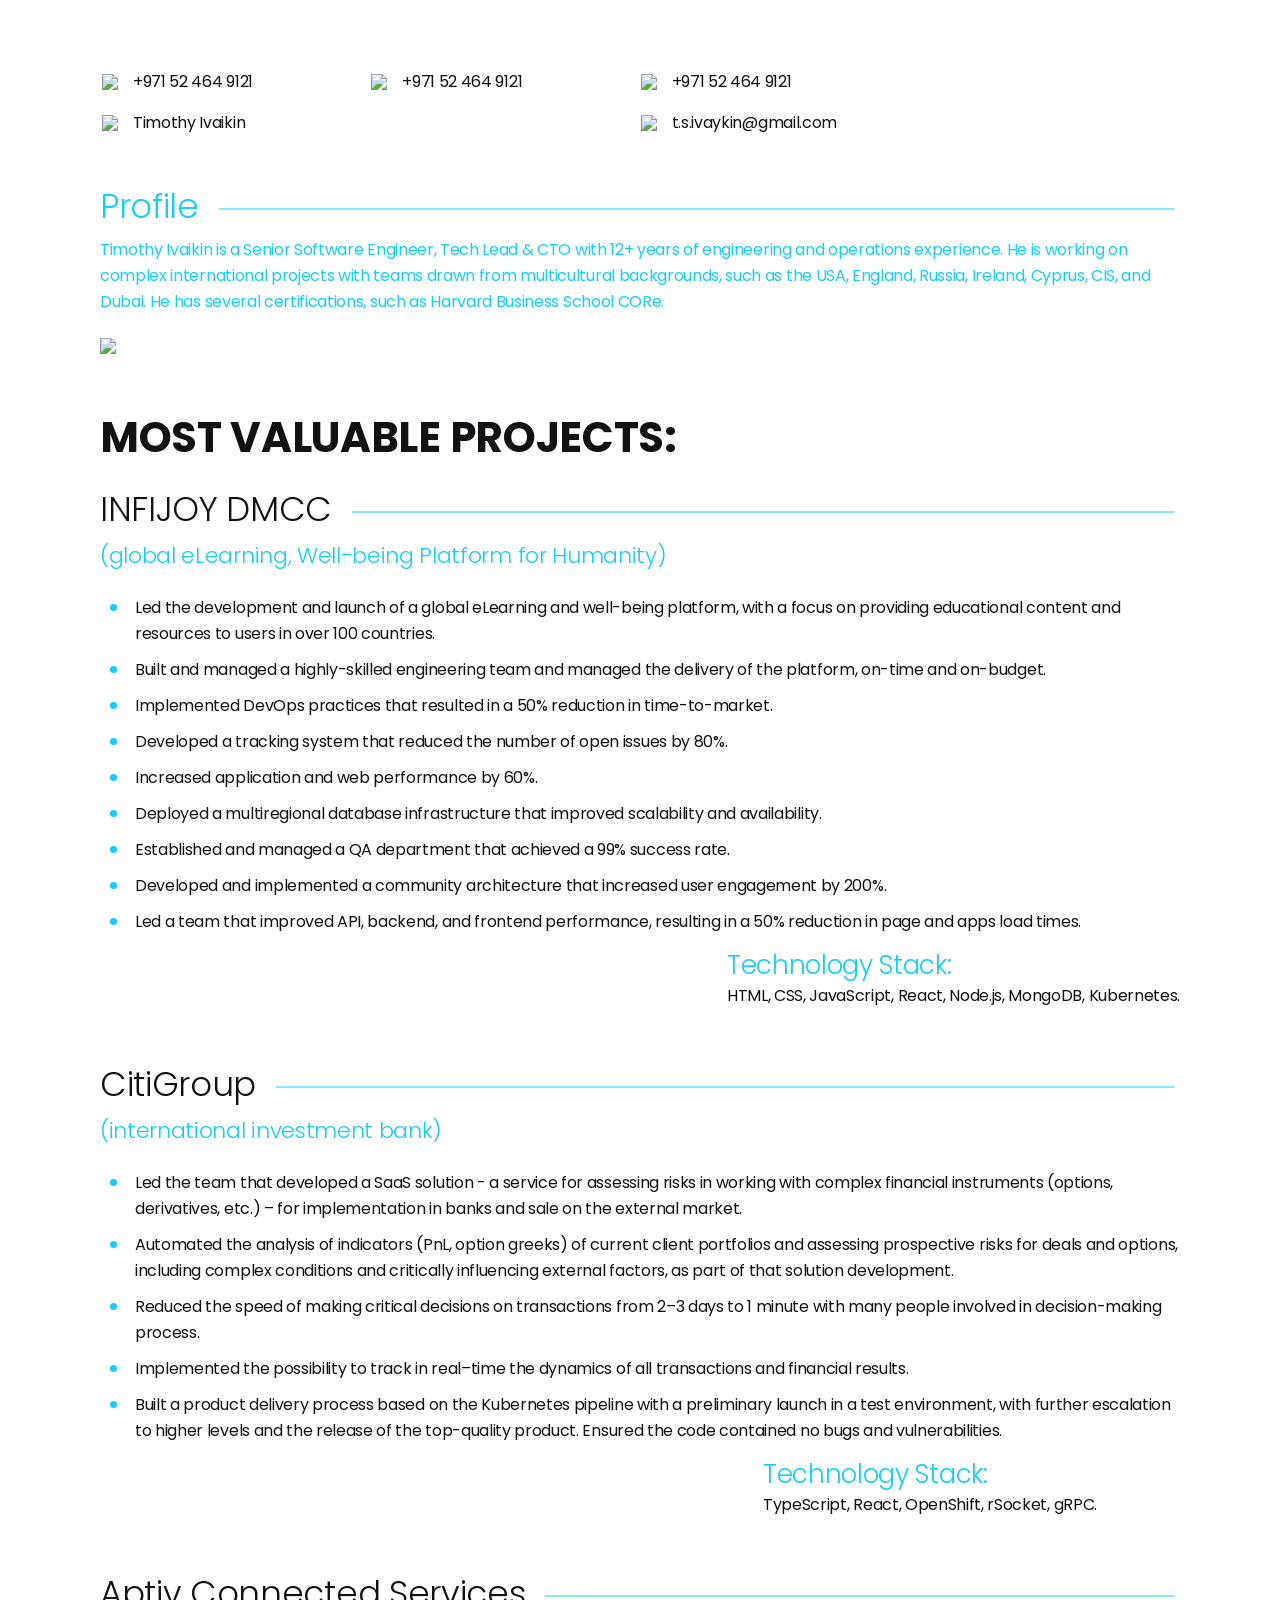
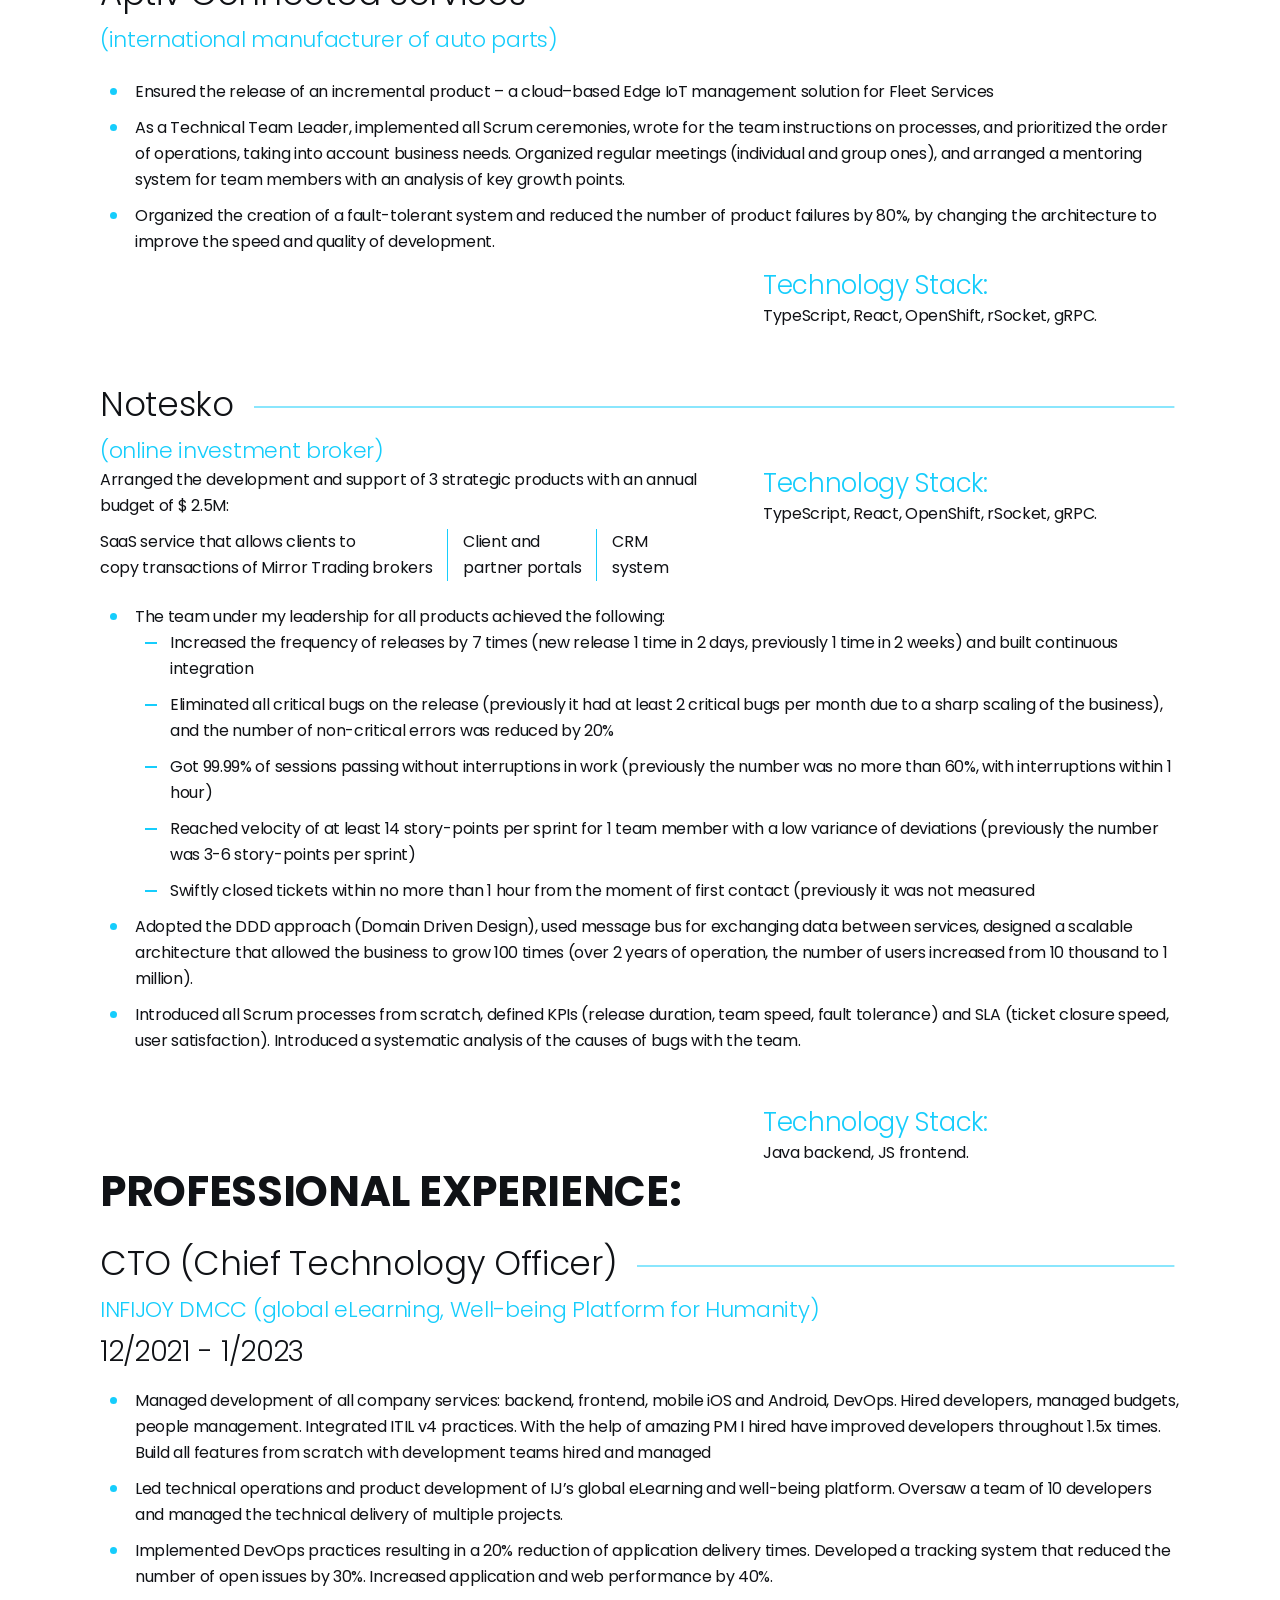
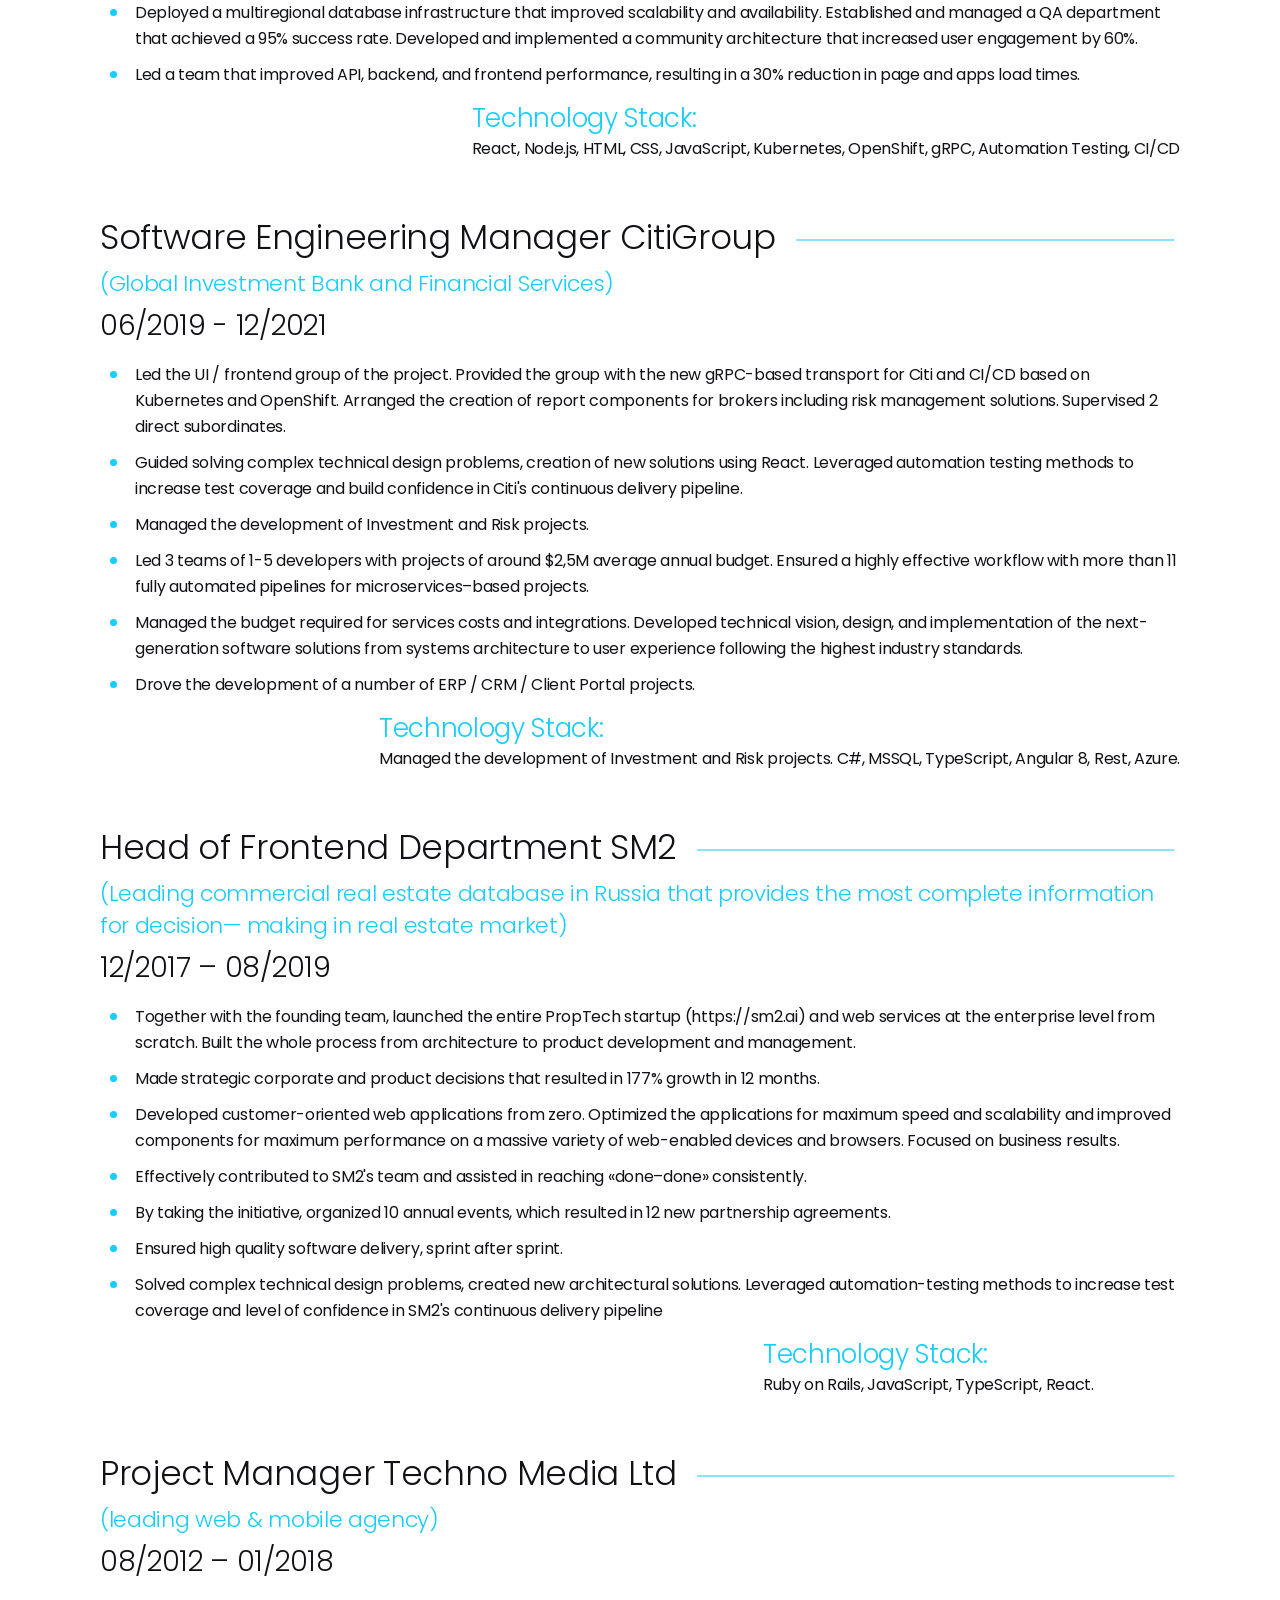
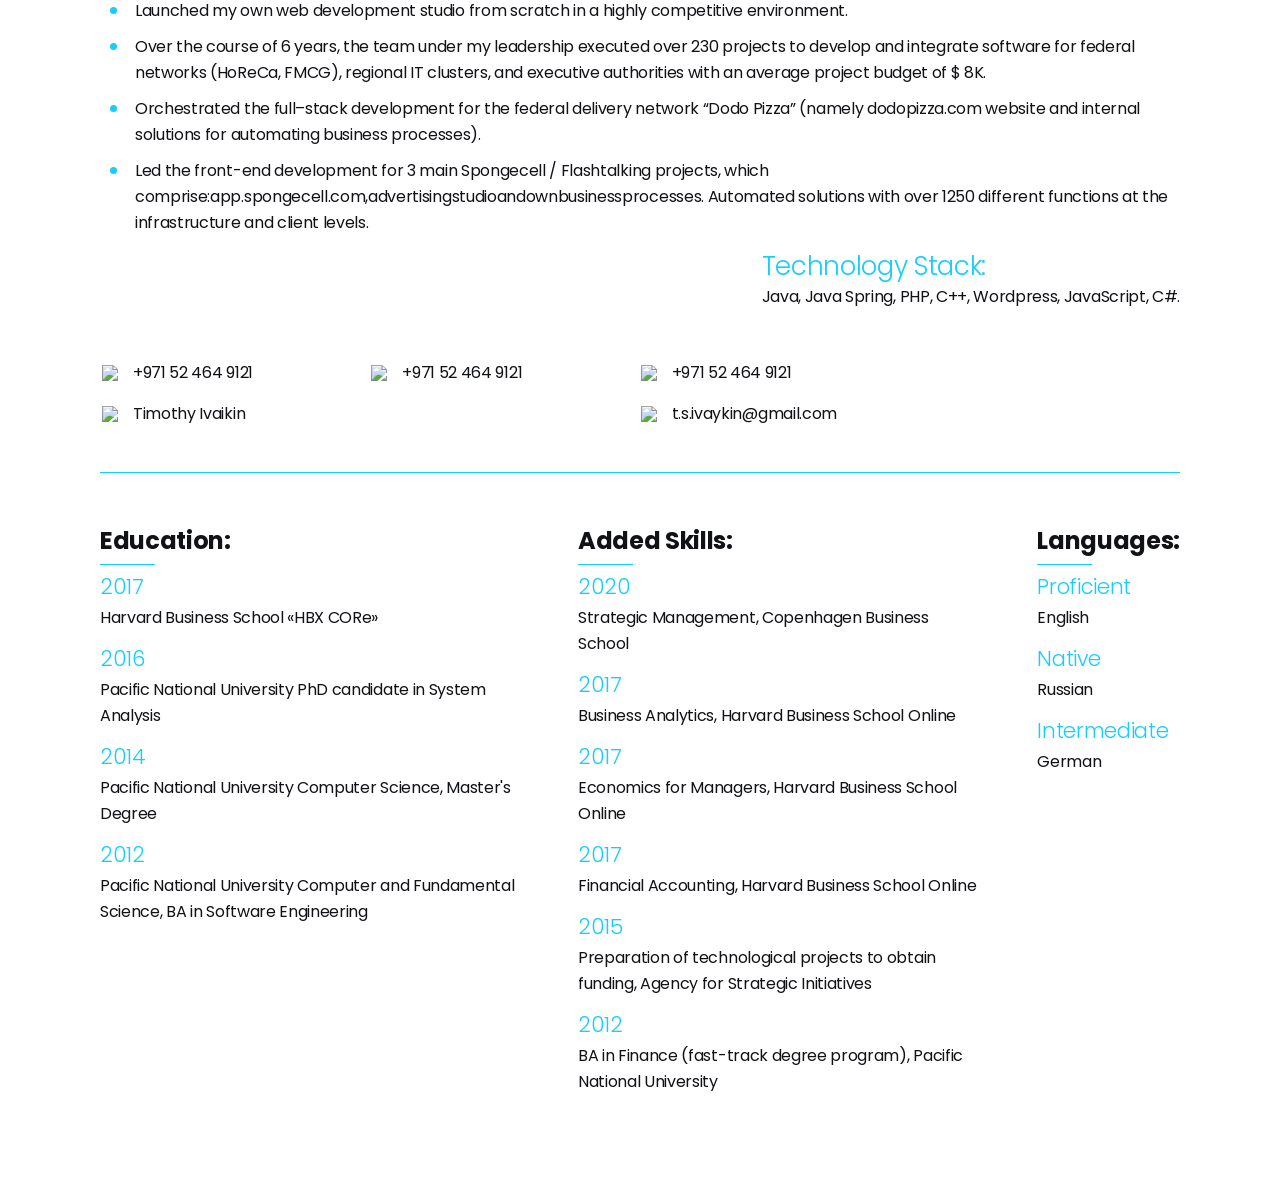
==== docs/index.html @ 72d47a3c "Updated principal" ====
<!DOCTYPE html>
<html lang="en" dir="ltr">
  <head>
    <meta http-equiv="Content-Type" content="text/html; charset=utf-8">
    <meta http-equiv="X-UA-Compatible" content="IE=edge">
    <meta name="viewport" content="width=device-width, initial-scale=1">
    <meta name="application-name" content="&nbsp;"/>


    <title>CV - Timothy S. Ivaikin</title>

    <link rel="preconnect" href="https://fonts.googleapis.com">
    <link rel="preconnect" href="https://fonts.gstatic.com" crossorigin>
    <link href="https://fonts.googleapis.com/css2?family=Poppins:wght@300;400;500;600&display=swap" rel="stylesheet">
    <link rel="stylesheet" href="asset/css/style.css?v=1.0.0">

    <script type="text/javascript">
      (function(f,b){if(!b.__SV){var e,g,i,h;window.mixpanel=b;b._i=[];b.init=function(e,f,c){function g(a,d){var b=d.split(".");2==b.length&&(a=a[b[0]],d=b[1]);a[d]=function(){a.push([d].concat(Array.prototype.slice.call(arguments,0)))}}var a=b;"undefined"!==typeof c?a=b[c]=[]:c="mixpanel";a.people=a.people||[];a.toString=function(a){var d="mixpanel";"mixpanel"!==c&&(d+="."+c);a||(d+=" (stub)");return d};a.people.toString=function(){return a.toString(1)+".people (stub)"};i="disable time_event track track_pageview track_links track_forms track_with_groups add_group set_group remove_group register register_once alias unregister identify name_tag set_config reset opt_in_tracking opt_out_tracking has_opted_in_tracking has_opted_out_tracking clear_opt_in_out_tracking start_batch_senders people.set people.set_once people.unset people.increment people.append people.union people.track_charge people.clear_charges people.delete_user people.remove".split(" ");
      for(h=0;h<i.length;h++)g(a,i[h]);var j="set set_once union unset remove delete".split(" ");a.get_group=function(){function b(c){d[c]=function(){call2_args=arguments;call2=[c].concat(Array.prototype.slice.call(call2_args,0));a.push([e,call2])}}for(var d={},e=["get_group"].concat(Array.prototype.slice.call(arguments,0)),c=0;c<j.length;c++)b(j[c]);return d};b._i.push([e,f,c])};b.__SV=1.2;e=f.createElement("script");e.type="text/javascript";e.async=!0;e.src="undefined"!==typeof MIXPANEL_CUSTOM_LIB_URL?
      MIXPANEL_CUSTOM_LIB_URL:"file:"===f.location.protocol&&"//cdn.mxpnl.com/libs/mixpanel-2-latest.min.js".match(/^\/\//)?"https://cdn.mxpnl.com/libs/mixpanel-2-latest.min.js":"//cdn.mxpnl.com/libs/mixpanel-2-latest.min.js";g=f.getElementsByTagName("script")[0];g.parentNode.insertBefore(e,g)}})(document,window.mixpanel||[]);

      // Enabling the debug mode flag is useful during implementation,
      // but it's recommended you remove it for production
      mixpanel.init('08a76d86938b44324611470bdd5ede4f', {debug: true});
      mixpanel.track('Sign up');
    </script>
    <!-- Start VWO Async SmartCode -->
    <script type='text/javascript'>
    window._vwo_code = window._vwo_code || (function(){
    var account_id=633912,
    settings_tolerance=2000,
    library_tolerance=2500,
    use_existing_jquery=false,
    is_spa=1,
    hide_element='body',

    /* DO NOT EDIT BELOW THIS LINE */
    f=false,d=document,code={use_existing_jquery:function(){return use_existing_jquery;},library_tolerance:function(){return library_tolerance;},finish:function(){if(!f){f=true;var a=d.getElementById('_vis_opt_path_hides');if(a)a.parentNode.removeChild(a);}},finished:function(){return f;},load:function(a){var b=d.createElement('script');b.src=a;b.type='text/javascript';b.innerText;b.onerror=function(){_vwo_code.finish();};d.getElementsByTagName('head')[0].appendChild(b);},init:function(){
    window.settings_timer=setTimeout(function () {_vwo_code.finish() },settings_tolerance);var a=d.createElement('style'),b=hide_element?hide_element+'{opacity:0 !important;filter:alpha(opacity=0) !important;background:none !important;}':'',h=d.getElementsByTagName('head')[0];a.setAttribute('id','_vis_opt_path_hides');a.setAttribute('type','text/css');if(a.styleSheet)a.styleSheet.cssText=b;else a.appendChild(d.createTextNode(b));h.appendChild(a);this.load('https://dev.visualwebsiteoptimizer.com/j.php?a='+account_id+'&u='+encodeURIComponent(d.URL)+'&f='+(+is_spa)+'&r='+Math.random());return settings_timer; }};window._vwo_settings_timer = code.init(); return code; }());
    </script>
    <!-- End VWO Async SmartCode -->

    <!-- Start of tmediasupport Zendesk Widget script --><script id="ze-snippet" src="https://static.zdassets.com/ekr/snippet.js?key=d7a433f7-e3e8-46a1-afc7-4e4b793fe79a"> </script><!-- End of tmediasupport Zendesk Widget script -->
  </head>
  <body>

    <main id="mainmobile">
      <header class="mainhead">
        <div class="bio flex">
          <div class="profilepict">
            <figure>
              <img src="asset/img/ava-cv.jpg" class="cover ava-m">
              <img src="asset/img/ava-cv-desktop.jpg" class="cover ava-d">
            </figure>
            <img src="asset/img/mobile-logo.png" class="mobilelogo">
          </div>
          <figcaption>
            <img src="asset/img/logo.png" class="logo">

            <h1>
              Timothy S. Ivaikin
            </h1>
            <p>
              CTO / Head of Business
              Delivery Unit
            </p>
            <span class="flex">
              <img src="asset/img/pin.svg">
              Dubai, UAE
            </span>

            <div class="about">
              <p>
                Timothy Ivaikin is a Senior Software Engineer, Tech Lead & CTO with 12+ years of software engineering and operations experience. He is working on complex international projects with teams drawn from multicultural backgrounds, such as the USA, England, Russia, Ireland, Cyprus, CIS, and Dubai. He has several certifications, such as Harvard Business School CORe.
              </p>
            </div>

            <div class="readmore">

            </div>
          </figcaption>
        </div>

        <div class="about">
          <p>
            Timothy Ivaikin is a Senior Software Engineer, Tech Lead & CTO with 12+ years of engineering and operations experience. He is working on complex international projects with teams drawn from multicultural backgrounds, such as the USA, England, Russia, Ireland, Cyprus, CIS, and Dubai. He has several certifications, such as Harvard Business School CORe.
          </p>
        </div>
      </header>


      <!-- CONTACT INFO -->
      <h2 id="contact-info" class="title">
        Contact Info :
      </h2>
      <div class="socmed">

        <div class="esoc flex">
          <a href="tel:+971524649121" target="_blank">
            <figure class="flex c-flex">
              <img src="asset/img/sm1.svg">
            </figure>
          </a>
          <figcaption>
            <h3>Mobile Number</h3>
            <a href="tel:+971524649121" target="_blank">
              +971 52 464 9121
            </a>
          </figcaption>
        </div>

        <div class="esoc flex">
          <a href="https://wa.me/971524649121" target="_blank">
            <figure class="flex c-flex">
              <img src="asset/img/sm2.svg">
            </figure>
          </a>
          <figcaption>
            <h3>Whatsapp</h3>
            <a href="https://wa.me/971524649121" target="_blank">
              +971 52 464 9121
            </a>
          </figcaption>
        </div>

        <div class="esoc flex">
          <a href="https://msng.link/o/?+971524649121=tg" target="_blank">
            <figure class="flex c-flex">
              <img src="asset/img/sm3.svg">
            </figure>
          </a>
          <figcaption>
            <h3>Telegram</h3>
            <a href="https://msng.link/o/?+971524649121=tg" target="_blank">
              +971 52 464 9121
            </a>
          </figcaption>
        </div>

        <div class="esoc flex">
          <a href="mailto:ivaykin@live.com" target="_blank">
            <figure class="flex c-flex">
              <img src="asset/img/sm4.svg">
            </figure>
          </a>
          <figcaption>
            <h3>Skype</h3>
            <a href="mailto:ivaykin@live.com" target="_blank">
              ivaykin@live.com
            </a>
          </figcaption>
        </div>

        <div class="esoc flex">
          <a href="https://www.linkedin.com/in/timothyivaikin/" target="_blank">
            <figure class="flex c-flex">
              <img src="asset/img/sm5.svg">
            </figure>
          </a>
          <figcaption>
            <h3>Linkdin</h3>
            <a href="https://www.linkedin.com/in/timothyivaikin/" target="_blank">
              Timothy Ivaikin
            </a>
          </figcaption>
        </div>

        <div class="esoc flex">
          <a href="mailto:t.s.ivaykin@gmail.com" target="_blank">
            <figure class="flex c-flex">
              <img src="asset/img/sm6.svg">
            </figure>
          </a>
          <figcaption>
            <h3>E-mail</h3>
            <a href="mailto:t.s.ivaykin@gmail.com" target="_blank">
              t.s.ivaykin@gmail.com
            </a>
          </figcaption>
        </div>

      </div>

      <!-- CORE SKILLS : -->
      <h2 id="core-skills" class="title">
        CORE SKILLS :
      </h2>
      <div class="contentlist">
        <div class="cl_">
          <h3>Result Oriented</h3>
          <div class="contentcl">
            <ul>
              <li>
                Encouraged by international ambitious projects.
              </li>
              <li>
                Never afraid of accepting challenges as they occur.
              </li>
            </ul>
          </div>
        </div>

        <div class="cl_">
          <h3>Agile & Scrum</h3>
          <div class="contentcl">
            <ul>
              <li>
                Highly experienced in appropriate application of Scrum and Agile methodologies in the management of product's life cycle.
              </li>
            </ul>
          </div>
        </div>

        <div class="cl_">
          <h3>Critical Thinking</h3>
          <div class="contentcl">
            <ul>
              <li>
                Capable of managing complex products and maintaining high quality.
              </li>
              <li>
                Determined to analyze complex data
                and appropriately create meaning.
              </li>
            </ul>
          </div>
        </div>

        <div class="cl_">
          <h3>Management Style</h3>
          <div class="contentcl">
            <ul>
              <li>
                Keen on building employees' autonomy.
                Seeking to create cross-functional teams based
                on reasonable initiative and responsibility.
              </li>
              <li>
                Dedicated at maintaining the effective pace
                of development of project.
              </li>
              <li>
                Prone to recommend methodology
                and management approaches that are based
                on scope, costs, risks, and deadlines.
              </li>
            </ul>
          </div>
        </div>

        <div class="cl_">
          <h3>Teamwork</h3>
          <div class="contentcl">
            <ul>
              <li>
                Passionate about creating and maintaining
                project's knowledge base
                Inspired to help new team members to adapt smoothly in a new environment.
              </li>
              <li>
                Extremely skilled in determining strategy
                and setting goals.
              </li>
              <li>
                Genuine in engaging with team members
                and inspiring them.
              </li>
              <li>
                Cooperative in supporting
                and leading like-minded people.
              </li>
            </ul>
          </div>
        </div>

        <div class="cl_">
          <h3>Perseverance</h3>
          <div class="contentcl">
            <ul>
              <li>
                Devoted to working on projects that
                are in critical conditions to the desired outcome.
              </li>
            </ul>
          </div>
        </div>

        <div class="cl_">
          <h3>Leadership and Motivation</h3>
          <div class="contentcl">
            <ul>
              <li>
                Committed to pushing projects to completion
                overcoming obstacles of any difficulty.
              </li>
              <li>
                Always ready to take responsibility regardless
                of external circumstances.
              </li>
            </ul>
          </div>
        </div>

        <div class="cl_">
          <h3>Technology Stack</h3>
          <div class="contentcl">
            <ul>
              <li>
                Proficient in React, Angular, Azure, C#, C++,
                SQL, TypeScript, OpenShift, rSocket, gRPC, Java,
                Java Spring, Python, Ruby on Rails, MSSQL.
              </li>
            </ul>
          </div>
        </div>

      </div>

      <!-- Education : -->
      <h2 id="education" class="title">
        Education :
      </h2>
      <div class="timelinecontent">
        <ul>
          <li>
            <b>2017</b>
            Harvard Business School «HBX CORe»
          </li>
          <li>
            <b>2016</b>
            Pacific National University PhD candidate in System Analysis
          </li>
          <li>
            <b>2014</b>
            Pacific National University Computer Science, Master's Degree
          </li>
          <li>
            <b>2012</b>
            Pacific National University Computer
            and Fundamental Science, BA in Software Engineering
          </li>
        </ul>
      </div>

      <!-- PROFESSIONAL EXPERIENCE : -->
      <h2 id="professional-experience" class="title">
        PROFESSIONAL EXPERIENCE :
      </h2>
      <div class="contentlist marbot30">
          <div class="cl_">
              <div class="titlecontent">
                  <h3>
                    INFIJOY DMCC (global eLearning, Well-being Platform for Humanity)
                  </h3>
              </div>
              <div class="contentcl">
                  <ul>
                      <li>
                          Led the development of a multi-platform eLearning platform with a custom content delivery system, analytics, and CRM.
                      </li>
                      <li>
                          Developed a robust, secure, and scalable architecture with high performance and scalability.
                      </li>
                      <li>
                          Implemented a custom content delivery system for both online and offline learning, as well as a custom analytics engine to track user engagement.
                      </li>
                      <li>
                          Built a DevOps pipeline for continuous integration and delivery.
                      </li>
                      <li>
                          Implemented DevOps practices resulting in a 20% reduction of application delivery times.
                      </li>
                      <li>
                          Developed a tracking system that reduced the number of open issues by 30%.
                      </li>
                      <li>
                          Increased application and web performance by 40%.
                      </li>
                      <li>
                          Deployed a multiregional database infrastructure that improved scalability and availability.
                      </li>
                      <li>
                          Established and managed a QA department that achieved a 95% success rate.
                      </li>
                      <li>
                          Developed and implemented a community architecture that increased user engagement by 60%.
                      </li>
                      <li>
                          Led a team that improved API, backend, and frontend performance, resulting in a 30% reduction in page and apps load times.
                      </li>
                  </ul>

                  <h4>Technology Stack:</h4>
                  <p>
                      Node.js, React, Redux, MongoDB, PostgreSQL, AWS, Azure, Kubernetes.
                  </p>
              </div>
          </div>

        <div class="cl_">
          <div class="titlecontent">
            <h3>
              Software Engineering Manager CitiGroup :
            </h3>
            <p>
              (Global Investment Bank and Financial Services)
            </p>
            <span>
              10/2020
            </span>
          </div>
          <div class="contentcl">
            <ul>
              <li>
                Led the UI / frontend group of the project. Provided the group with the new gRPC-based transport for Citi and CI/CD based on Kubernetes and OpenShift.
                Arranged the creation of report components for brokers including risk management solutions. Supervised 2 direct subordinates.
              </li>
              <li>
                Guided solving complex technical design problems, creation of new solutions using React. Leveraged automation testing methods to increase test coverage and
                build confidence in Citi's continuous delivery pipeline.
              </li>
              <li>
                Managed the development of Investment and Risk projects.
              </li>
            </ul>

            <h4>Technology Stack:</h4>
            <p>
              TypeScript, React, OpenShift, rSocket, gRPC.
            </p>
          </div>
        </div>

        <div class="cl_">
          <div class="titlecontent">
            <h3>
              Head of Development Notesko :
            </h3>
            <p>
              ex-IronFX, The Leading Broker in Online Trading)
            </p>
            <span>
              06/2019 – 10/2020
            </span>
          </div>
          <div class="contentcl">
            <ul>
              <li>
                Led 3 teams of 1-5 developers with projects of around $2,5M average annual budget. Ensured a highly effective workflow with more than 11 fully automated
                pipelines for microservices–based projects.
              </li>
              <li>
                Managed the budget required for services costs and integrations. Developed technical vision, design, and implementation of the next-generation software
                solutions from systems architecture to user experience following the highest industry standards.
              </li>
              <li>
                Drove the development of a number of ERP / CRM / Client Portal projects.
              </li>
            </ul>

            <h4>Technology Stack:</h4>
            <p>
              C#, MSSQL, TypeScript, Angular 8, Rest, Azure.
            </p>
          </div>
        </div>

        <div class="cl_">
          <div class="titlecontent">
            <h3>
              Head of Frontend Department SM2 :
            </h3>
            <p>
              (Leading commercial real estate database in Russia that provides the most complete information for decision—
              making in real estate market)
            </p>
            <span>
              12/2017 – 08/2019 
            </span>
          </div>
          <div class="contentcl">
            <ul>
              <li>
                Together with the founding team, launched the entire PropTech startup (https://sm2.ai) and web services at the enterprise level from scratch. Built the whole
                process from architecture to product development and management.
              </li>
              <li>
                Made strategic corporate and product decisions that resulted in 177% growth in 12 months.
              </li>
              <li>
                Developed customer-oriented web applications from zero. Optimized the applications for maximum speed and scalability and improved components for
                maximum performance on a massive variety of web-enabled devices and browsers. Focused on business results.
              </li>
              <li>
                Effectively contributed to SM2's team and assisted in reaching «done–done» consistently.
              </li>
              <li>
                By taking the initiative, organized 10 annual events, which resulted in 12 new partnership agreements
              </li>
              <li>
                Ensured high quality software delivery, sprint after sprint.
              </li>
              <li>
                Solved complex technical design problems, created new architectural solutions. Leveraged automation-testing methods to increase test coverage and level of
                confidence in SM2's continuous delivery pipeline.
              </li>
            </ul>

            <h4>Technology Stack:</h4>
            <p>
              C#, MSSQL, TypeScript, Angular 8, Rest, Azure.
            </p>
          </div>
        </div>

        <div class="cl_">
          <div class="titlecontent">
            <h3>
              Project Manager Techno Media Ltd :
            </h3>
            <p>
              (leading web & mobile agency)
            </p>
            <span>
              08/2012 – 01/2018
            </span>
          </div>
          <div class="contentcl">
            <ul>
              <li>
                Launched my own web development studio from scratch in a highly competitive environment.
              </li>
              <li>
                Over the course of 6 years, the team under my leadership executed over 230 projects to develop and integrate software for federal networks (HoReCa,
                FMCG), regional IT clusters, and executive authorities with an average project budget of $ 8K.
              </li>
              <li>
                Orchestrated the full–stack development for the federal delivery network “Dodo Pizza” (namely dodopizza.com website and internal solutions for
                automating business processes).
              </li>
              <li>
                Led the front-end development for 3 main Spongecell / Flashtalking projects, which comprise:app.spongecell.com, advertising studio and own business processes.
                Automated solutions with over 1250 different functions at the infrastructure and client levels.
              </li>
            </ul>

            <h4>Technology Stack:</h4>
            <p>
              C#, MSSQL, TypeScript, Angular 8, Rest, Azure.
            </p>
          </div>
        </div>

      </div>

      <!-- PROFESSIONAL EXPERIENCE : -->
      <h2 id="most-valuable-projects" class="title">
        MOST VALUABLE PROJECTS:
      </h2>
      <div class="contentlist marbot30">
        <div class="cl_">
          <div class="titlecontent">
            <h3>
              INFIJOY DMCC (global eLearning, Well-being Platform for Humanity)
            </h3>
          </div>
          <div class="contentcl">
            <ul>
              <li>
                Led the development of a multi-platform eLearning platform with a custom content delivery system, analytics, and CRM.
              </li>
              <li>
                Developed a robust, secure, and scalable architecture with high performance and scalability.
              </li>
              <li>
                Implemented a custom content delivery system for both online and offline learning, as well as a custom analytics engine to track user engagement.
              </li>
              <li>
                Built a DevOps pipeline for continuous integration and delivery.
              </li>
              <li>
                Implemented DevOps practices resulting in a 20% reduction of application delivery times.
              </li>
              <li>
                Developed a tracking system that reduced the number of open issues by 30%.
              </li>
              <li>
                Increased application and web performance by 40%.
              </li>
              <li>
                Deployed a multiregional database infrastructure that improved scalability and availability.
              </li>
              <li>
                Established and managed a QA department that achieved a 95% success rate.
              </li>
              <li>
                Developed and implemented a community architecture that increased user engagement by 60%.
              </li>
              <li>
                Led a team that improved API, backend, and frontend performance, resulting in a 30% reduction in page and apps load times.
              </li>
            </ul>

            <h4>Technology Stack:</h4>
            <p>
              Node.js, React, Redux, MongoDB, PostgreSQL, AWS, Azure, Kubernetes.
            </p>
          </div>
        </div>

        <div class="cl_">
          <div class="titlecontent">
            <h3>
              Citygroup
            </h3>
            <p>
              (international investment bank)
            </p>
          </div>
          <div class="contentcl">
            <ul>
              <li>
                Led the team that developed a SaaS solution - a service for assessing risks in working with complex financial instruments (options, derivatives, etc.) – for
                implementation in banks and sale on the external market.
              </li>
              <li>
                Automated the analysis of indicators (PnL, option greeks) of current client portfolios and assessing prospective risks for deals and options, including complex
                conditions and critically influencing external factors, as part of that solution development.
              </li>
              <li>
                Reduced the speed of making critical decisions on transactions from 2–3 days to 1 minute with many people involved in decision-making process.
              </li>
              <li>
                Implemented the possibility to track in real–time the dynamics of all transactions and financial results.
              </li>
              <li>
                Built a product delivery process based on the Kubernetes pipeline with a preliminary launch in a test environment, with further escalation to higher levels and the
                release of the top-quality product. Ensured the code contained no bugs and vulnerabilities.
              </li>
            </ul>

            <h4>Technology Stack:</h4>
            <p>
              TypeScript, React, OpenShift, rSocket, gRPC.
            </p>
          </div>
        </div>

        <div class="cl_">
          <div class="titlecontent">
            <h3>
              Aptiv Connected Services
            </h3>
            <p>
              (data acquisition and analysis solutions for pre-production and production vehicles)
            </p>
          </div>
          <div class="contentcl">
            <ul>
              <li>
                Ensured the release of an incremental product – a cloud–based Edge IoT management solution for Fleet Services.
              </li>
              <li>
                As a Technical Team Leader, implemented all Scrum ceremonies, wrote for the team instructions on processes, and prioritized the order of operations, taking into
                account business needs. Organized regular meetings (individual and group ones), and arranged a mentoring system for team members with an analysis of key
                growth points.
              </li>
              <li>
                Organized the creation of a fault-tolerant system and reduced the number of product failures by 80%, by changing the architecture to improve the speed and
                 quality of development.
              </li>
            </ul>

            <h4>Technology Stack:</h4>
            <p>
              TypeScript, React, OpenShift, rSocket, gRPC.
            </p>
          </div>
        </div>

        <div class="cl_">
          <div class="titlecontent">
            <h3>
              Notesko
            </h3>
            <p>
              (online investment broker)
            </p>
          </div>
          <div class="contentcl">
            <ul>
              <li>
                Arranged the development and support of 3 strategic products with an annual <br>
                budget of $ 2.5M:
                <ul>
                  <li>
                    SaaS service that allows clients to
                    copy transactions of Mirror Trading brokers.
                  </li>
                  <li>
                    Client and partner portals.
                  </li>
                  <li>
                    CRM
                    system
                  </li>
                </ul>
              </li>
              <li>
                The team under my leadership for all products achieved the following:
                <ul>
                  <li>
                    Increased the frequency of releases by 7 times (new release 1 time in 2 days, previously 1 time in 2 weeks) and built continuous integration.
                  </li>
                  <li>
                    Eliminated all critical bugs on the release (previously it had at least 2 critical bugs per month due to a sharp scaling of the business),
                    and the number of non-critical errors was reduced by 20%.
                  </li>
                  <li>
                    Got 99.99% of sessions passing without interruptions in work (previously the number was no more than 60%, with interruptions within 1 hour).
                  </li>
                  <li>
                    Reached velocity of at least 14 story-points per sprint for 1 team member with a low variance of deviations (previously the number
                    was 3-6 story-points per sprint).
                  </li>
                  <li>
                    Swiftly closed tickets within no more than 1 hour from the moment of first contact (previously it was not measured.
                  </li>
                </ul>
              </li>
              <li>
                Adopted the DDD approach (Domain Driven Design), used message bus for exchanging data between services, designed a scalable architecture that allowed
                the business to grow 100 times (over 2 years of operation, the number of users increased from 10 thousand to 1 million).
              </li>
              <li>
                Introduced all Scrum processes from scratch, defined KPIs (release duration, team speed, fault tolerance) and SLA (ticket closure speed, user satisfaction).
                Introduced a systematic analysis of the causes of bugs with the team.
              </li>
            </ul>

            <h4>Technology Stack:</h4>
            <p>
              TypeScript, React, OpenShift, rSocket, gRPC.
            </p>
          </div>
        </div>

        <!-- end loop -->
      </div>

      <!-- Added Skills : -->
      <h2 id="added-skills" class="title">
        Added Skills :
      </h2>
      <div class="timelinecontent">
        <ul>
          <li>
            <b>2020</b>
            <span>
              Strategic Management
            </span>
            Copenhagen Business School
          </li>
          <li>
            <b>2017</b>
            <span>
              Business Analytics
            </span>
            Harvard Business School Online
          </li>
          <li>
            <b>2017</b>
            <span>
              Economics for Managers
            </span>
            Harvard Business School Online
          </li>
          <li>
            <b>2017</b>
            <span>
              Financial Accounting
            </span>
            Harvard Business School Online
          </li>
          <li>
            <b>2015</b>
            <span>
              Preparation of technological projects to obtain funding
            </span>
            Agency for Strategic Initiatives
          </li>
          <li>
            <b>2012</b>
            <span>
              BA in Finance (fast-track degree program)
            </span>
            Pacific National University
          </li>
        </ul>
      </div>

      <!-- Languages : -->
      <h2 id="languages" class="title">
        Languages :
      </h2>
      <div class="conlang flex">
        <p>
          <b>Proficient</b>
          English
        </p>

        <p>
          <b>Native</b>
          Russian
        </p>

        <p>
          <b>Intermediate</b>
          German
        </p>
      </div>

    </main>


    <main id="maindesktop">

      <div class="socmed dst">

        <div class="esoc flex">
          <a href="tel:+971524649121" target="_blank">
            <figure class="flex c-flex">
              <img src="asset/img/sm1.svg">
            </figure>
          </a>
          <figcaption>
            <!-- <h3>Mobile Number</h3> -->
            <a href="tel:+971524649121" target="_blank">
              +971 52 464 9121
            </a>
          </figcaption>
        </div>

        <div class="esoc flex">
          <a href="https://wa.me/971524649121" target="_blank">
            <figure class="flex c-flex">
              <img src="asset/img/sm2.svg">
            </figure>
          </a>
          <figcaption>
            <!-- <h3>Whatsapp</h3> -->
            <a href="https://wa.me/971524649121" target="_blank">
              +971 52 464 9121
            </a>
          </figcaption>
        </div>

        <div class="esoc flex">
          <a href="https://msng.link/o/?+971524649121=tg" target="_blank">
            <figure class="flex c-flex">
              <img src="asset/img/sm3.svg">
            </figure>
          </a>
          <figcaption>
            <!-- <h3>Telegram</h3> -->
            <a href="https://msng.link/o/?+971524649121=tg" target="_blank">
              +971 52 464 9121
            </a>
          </figcaption>
        </div>

        <!--<div class="esoc flex">
          <a href="mailto:ivaykin@live.com" target="_blank">
            <figure class="flex c-flex">
              <img src="asset/img/sm4.svg">
            </figure>
          </a>
          <figcaption>-->
            <!-- <h3>Skype</h3> -->
            <!--<a href="mailto:ivaykin@live.com" target="_blank">
              ivaykin@live.com
            </a>
          </figcaption>
        </div>-->

        <div class="esoc flex">
          <a href="https://www.linkedin.com/in/timothyivaikin/" target="_blank">
            <figure class="flex c-flex">
              <img src="asset/img/sm5.svg">
            </figure>
          </a>
          <figcaption>
            <!-- <h3>Linkdin</h3> -->
            <a href="https://www.linkedin.com/in/timothyivaikin/" target="_blank">
              Timothy Ivaikin
            </a>
          </figcaption>
        </div>

        <div class="esoc flex">
          <a href="mailto:t.s.ivaykin@gmail.com" target="_blank">
            <figure class="flex c-flex">
              <img src="asset/img/sm6.svg">
            </figure>
          </a>
          <figcaption>
            <!-- <h3>E-mail</h3> -->
            <a href="mailto:t.s.ivaykin@gmail.com" target="_blank">
              t.s.ivaykin@gmail.com
            </a>
          </figcaption>
        </div>

      </div>

      <div class="titleline">
        <h2 class="b_">
          Profile
        </h2>
        <div class="bluectn">
          <p>
            Timothy Ivaikin is a Senior Software Engineer, Tech Lead & CTO with 12+ years of engineering and operations experience. He is working on complex international projects with teams drawn from multicultural backgrounds, such as the USA, England, Russia, Ireland, Cyprus, CIS, and Dubai. He has several certifications, such as Harvard Business School CORe. 
          </p>
        </div>
      </div>

      <!-- img hero -->
      <img src="asset/img/hero-desktop-big-2x-progressive.jpg" class="herodesktop">

      <!-- project -->
      <h2 class="bigtit">
        MOST VALUABLE PROJECTS:
      </h2>

        <div class="titleline">
            <h2>
                INFIJOY DMCC
            </h2>
            <span class="subtit">
          (global eLearning,  Well-being Platform for Humanity)
        </span>
        </div>

        <div class="ncontent">
            <ul>
                <li>Led the development and launch of a global eLearning and well-being platform, with a focus on providing educational content and resources to users in over 100 countries.</li>
                <li>Built and managed a highly-skilled engineering team and managed the delivery of the platform, on-time and on-budget.</li>
                <li>Implemented DevOps practices that resulted in a 50% reduction in time-to-market.</li>
                <li>Developed a tracking system that reduced the number of open issues by 80%.</li>
                <li>Increased application and web performance by 60%.</li>
                <li>Deployed a multiregional database infrastructure that improved scalability and availability.</li>
                <li>Established and managed a QA department that achieved a 99% success rate.</li>
                <li>Developed and implemented a community architecture that increased user engagement by 200%.</li>
                <li>Led a team that improved API, backend, and frontend performance, resulting in a 50% reduction in page and apps load times.</li>
            </ul>

            <div class="tnstack flex">
                <img src="asset/img/stck.png" alt="">
                <div class="stackct">
                    <h3>Technology Stack:</h3>
                    <span>
              HTML, CSS, JavaScript, React, Node.js, MongoDB, Kubernetes.
            </span>
                </div>
            </div>
        </div>

      <div class="titleline">
        <h2>
          CitiGroup
        </h2>
        <span class="subtit">
          (international investment bank)
        </span>
      </div>

      <div class="ncontent">
        <ul>
          <li>
            Led the team that developed a SaaS solution - a service for assessing risks in working with complex financial instruments (options, derivatives, etc.) – for
            implementation in banks and sale on the external market.
          </li>
          <li>
            Automated the analysis of indicators (PnL, option greeks) of current client portfolios and assessing prospective risks for deals and options, including complex
            conditions and critically influencing external factors, as part of that solution development.
          </li>
          <li>
            Reduced the speed of making critical decisions on transactions from 2–3 days to 1 minute with many people involved in decision-making process.
          </li>
          <li>
            Implemented the possibility to track in real–time the dynamics of all transactions and financial results.
          </li>
          <li>
            Built a product delivery process based on the Kubernetes pipeline with a preliminary launch in a test environment, with further escalation to higher levels and the release of the top-quality product. Ensured the code contained no bugs and vulnerabilities.
          </li>
        </ul>

        <div class="tnstack flex">
          <img src="asset/img/stck.png" alt="">
          <div class="stackct">
            <h3>Technology Stack:</h3>
            <span>
              TypeScript, React, OpenShift, rSocket, gRPC. 
            </span>
          </div>
        </div>
      </div>

      <div class="titleline">
        <h2>
          Aptiv Connected Services
        </h2>
        <span class="subtit">
          (international manufacturer of auto parts)
        </span>
      </div>

      <div class="ncontent">
        <ul>
          <li>
            Ensured the release of an incremental product – a cloud–based Edge IoT management solution for Fleet Services
          </li>
          <li>
            As a Technical Team Leader, implemented all Scrum ceremonies, wrote for the team instructions on processes, and prioritized the order of operations, taking into
            account business needs. Organized regular meetings (individual and group ones), and arranged a mentoring system for team members with an analysis of key
            growth points.
          </li>
          <li>
            Organized the creation of a fault-tolerant system and reduced the number of product failures by 80%, by changing the architecture to improve the speed and
            quality of development.
          </li>
        </ul>

        <div class="tnstack flex">
          <img src="asset/img/stck.png" alt="">
          <div class="stackct">
            <h3>Technology Stack:</h3>
            <span>
              TypeScript, React, OpenShift, rSocket, gRPC. 
            </span>
          </div>
        </div>
      </div>

      <div class="titleline">
        <h2>
          Notesko
        </h2>
        <span class="subtit">
          (online investment broker)
        </span>

        <div class="toptstack flex">
          <div class="textgreet">
            <p>
              Arranged the development and support of 3 strategic products with an annual
              budget of $ 2.5M:
            </p>
            <div class="listgreet flex">
              <p>
                SaaS service that allows clients to <br>
                copy transactions of Mirror Trading brokers
              </p>
              <p>
                Client and <br>
                partner portals
              </p>
              <p>
                CRM <br>
                system
              </p>
            </div>
          </div>

          <div class="tnstack flex">
            <img src="asset/img/stck.png" alt="">
            <div class="stackct">
              <h3>Technology Stack:</h3>
              <span>
                TypeScript, React, OpenShift, rSocket, gRPC. 
              </span>
            </div>
          </div>

        </div>
      </div>

      <div class="ncontent">
        <ul>
          <li>
            The team under my leadership for all products achieved the following:
            <ul>
              <li>
                Increased the frequency of releases by 7 times (new release 1 time in 2 days, previously 1 time in 2 weeks) and built continuous integration
              </li>
              <li>
                Eliminated all critical bugs on the release (previously it had at least 2 critical bugs per month due to a sharp scaling of the business),
                and the number of non-critical errors was reduced by 20%
              </li>
              <li>
                Got 99.99% of sessions passing without interruptions in work (previously the number was no more than 60%, with interruptions within 1 hour)
              </li>
              <li>
                Reached velocity of at least 14 story-points per sprint for 1 team member with a low variance of deviations (previously the number
                was 3-6 story-points per sprint)
              </li>
              <li>
                Swiftly closed tickets within no more than 1 hour from the moment of first contact (previously it was not measured
              </li>
            </ul>
          </li>

          <li>
            Adopted the DDD approach (Domain Driven Design), used message bus for exchanging data between services, designed a scalable architecture that allowed
            the business to grow 100 times (over 2 years of operation, the number of users increased from 10 thousand to 1 million).
          </li>

          <li>
            Introduced all Scrum processes from scratch, defined KPIs (release duration, team speed, fault tolerance) and SLA (ticket closure speed, user satisfaction).
            Introduced a systematic analysis of the causes of bugs with the team.
          </li>
        </ul>
      </div>

        <div class="tnstack flex">
          <img src="asset/img/stck.png" alt="">
          <div class="stackct">
            <h3>Technology Stack:</h3>
            <span>
              Java backend, JS frontend. 
            </span>
          </div>
        </div>
      </div>

      <!-- PROFESSIONAL EXPERIENCE: -->
      <h2 class="bigtit">
        PROFESSIONAL EXPERIENCE:
      </h2>

        <div class="titleline">
            <h2>
                CTO (Chief Technology Officer)
            </h2>
            <span class="subtit">
          INFIJOY DMCC (global eLearning, Well-being Platform for Humanity)
        </span>
            <span class="date">
          12/2021 - 1/2023
        </span>
        </div>

        <div class="ncontent">
            <ul>
                    <li>
                      Managed development of all company services: backend, frontend, mobile iOS and Android, DevOps. Hired developers, managed budgets, people management.
Integrated ITIL v4 practices. With the help of amazing PM I hired have improved developers throughout 1.5x times. Build all features from scratch with development teams hired and managed
                  </li>
            <li>
                Led technical operations and product development of IJ’s global eLearning and well-being platform. Oversaw a team of 10 developers and managed the technical delivery of multiple projects.
            </li>
            <li>
                Implemented DevOps practices resulting in a 20% reduction of application delivery times. Developed a tracking system that reduced the number of open issues by 30%. Increased application and web performance by 40%.
            </li>
            <li>
                Deployed a multiregional database infrastructure that improved scalability and availability. Established and managed a QA department that achieved a 95% success rate. Developed and implemented a community architecture that increased user engagement by 60%.
            </li>
            <li>
                Led a team that improved API, backend, and frontend performance, resulting in a 30% reduction in page and apps load times.
            </li>
        </ul>

            <div class="tnstack flex">
                <img src="asset/img/stck.png" alt="">
                <div class="stackct">
                    <h3>Technology Stack:</h3>
                    <span>
              React, Node.js, HTML, CSS, JavaScript, Kubernetes, OpenShift, gRPC, Automation Testing, CI/CD
            </span>
                </div>
            </div>
        </div>

      <div class="titleline">
        <h2>
          Software Engineering Manager CitiGroup
        </h2>
        <span class="subtit">
          (Global Investment Bank and Financial Services)
        </span>
        <span class="date">
          06/2019 - 12/2021
        </span>
      </div>

      <div class="ncontent">
        <ul>
          <li>
            Led the UI / frontend group of the project. Provided the group with the new gRPC-based transport for Citi and CI/CD based on Kubernetes and OpenShift.
            Arranged the creation of report components for brokers including risk management solutions. Supervised 2 direct subordinates.
          </li>
          <li>
            Guided solving complex technical design problems, creation of new solutions using React. Leveraged automation testing methods to increase test coverage and
            build confidence in Citi's continuous delivery pipeline.
          </li>
          <li>
            Managed the development of Investment and Risk projects.
          </li>
          <li>
            Led 3 teams of 1-5 developers with projects of around $2,5M average annual budget. Ensured a highly effective workflow with more than 11 fully automated
            pipelines for microservices–based projects.
          </li>
          <li>
            Managed the budget required for services costs and integrations. Developed technical vision, design, and implementation of the next-generation software
            solutions from systems architecture to user experience following the highest industry standards.
          </li>
          <li>
            Drove the development of a number of ERP / CRM / Client Portal projects.
          </li>
        </ul>

        <div class="tnstack flex">
          <img src="asset/img/stck.png" alt="">
          <div class="stackct">
            <h3>Technology Stack:</h3>
            <span>
              Managed the development of Investment and Risk projects. C#, MSSQL, TypeScript, Angular 8, Rest, Azure.
            </span>
          </div>
        </div>
      </div>

      <div class="titleline">
        <h2>
          Head of Frontend Department SM2
        </h2>
        <span class="subtit">
          (Leading commercial real estate database in Russia that provides the most complete information for decision—
          making in real estate market)
        </span>
        <span class="date">
          12/2017 – 08/2019
        </span>
      </div>

      <div class="ncontent">
        <ul>
          <li>
            Together with the founding team, launched the entire PropTech startup (https://sm2.ai) and web services at the enterprise level from scratch. Built the whole
            process from architecture to product development and management.
          </li>
          <li>
            Made strategic corporate and product decisions that resulted in 177% growth in 12 months.
          </li>
          <li>
            Developed customer-oriented web applications from zero. Optimized the applications for maximum speed and scalability and improved components for
            maximum performance on a massive variety of web-enabled devices and browsers. Focused on business results.
          </li>
          <li>
            Effectively contributed to SM2's team and assisted in reaching «done–done» consistently.
          </li>
          <li>
            By taking the initiative, organized 10 annual events, which resulted in 12 new partnership agreements.
          </li>
          <li>
            Ensured high quality software delivery, sprint after sprint.
          </li>
          <li>
            Solved complex technical design problems, created new architectural solutions. Leveraged automation-testing methods to increase test coverage and level of
            confidence in SM2's continuous delivery pipeline
          </li>
        </ul>

        <div class="tnstack flex">
          <img src="asset/img/stck.png" alt="">
          <div class="stackct">
            <h3>Technology Stack:</h3>
            <span>
              Ruby on Rails, JavaScript, TypeScript, React.
            </span>
          </div>
        </div>
      </div>

      <div class="titleline">
        <h2>
          Project Manager Techno Media Ltd
        </h2>
        <span class="subtit">
          (leading web & mobile agency)
        </span>
        <span class="date">
          08/2012 – 01/2018
        </span>
      </div>

      <div class="ncontent">
        <ul>
          <li>
            Launched my own web development studio from scratch in a highly competitive environment.
          </li>
          <li>
            Over the course of 6 years, the team under my leadership executed over 230 projects to develop and integrate software for federal networks (HoReCa,
            FMCG), regional IT clusters, and executive authorities with an average project budget of $ 8K.
          </li>
          <li>
            Orchestrated the full–stack development for the federal delivery network “Dodo Pizza” (namely dodopizza.com website and internal solutions for
            automating business processes).
          </li>
          <li>
            Led the front-end development for 3 main Spongecell / Flashtalking projects, which comprise:app.spongecell.com,advertisingstudioandownbusinessprocesses.
            Automated solutions with over 1250 different functions at the infrastructure and client levels.
          </li>
        </ul>

        <div class="tnstack flex">
          <img src="asset/img/stck.png" alt="">
          <div class="stackct">
            <h3>Technology Stack:</h3>
            <span>
              Java, Java Spring, PHP, C++, Wordpress, JavaScript, C#.
            </span>
          </div>
        </div>
      </div>

      <div class="socmed dst">

        <div class="esoc flex">
          <a href="tel:+971524649121" target="_blank">
            <figure class="flex c-flex">
              <img src="asset/img/sm1.svg">
            </figure>
          </a>
          <figcaption>
            <!-- <h3>Mobile Number</h3> -->
            <a href="tel:+971524649121" target="_blank">
              +971 52 464 9121
            </a>
          </figcaption>
        </div>

        <div class="esoc flex">
          <a href="https://wa.me/971524649121" target="_blank">
            <figure class="flex c-flex">
              <img src="asset/img/sm2.svg">
            </figure>
          </a>
          <figcaption>
            <!-- <h3>Whatsapp</h3> -->
            <a href="https://wa.me/971524649121" target="_blank">
              +971 52 464 9121
            </a>
          </figcaption>
        </div>

        <div class="esoc flex">
          <a href="https://msng.link/o/?+971524649121=tg" target="_blank">
            <figure class="flex c-flex">
              <img src="asset/img/sm3.svg">
            </figure>
          </a>
          <figcaption>
            <!-- <h3>Telegram</h3> -->
            <a href="https://msng.link/o/?+971524649121=tg" target="_blank">
              +971 52 464 9121
            </a>
          </figcaption>
        </div>

        <!--<div class="esoc flex">
          <a href="mailto:ivaykin@live.com" target="_blank">
            <figure class="flex c-flex">
              <img src="asset/img/sm4.svg">
            </figure>
          </a>
          <figcaption> -->
            <!-- <h3>Skype</h3> --> <!--
            <a href="mailto:ivaykin@live.com" target="_blank">
              ivaykin@live.com
            </a>
          </figcaption>
        </div>-->

        <div class="esoc flex">
          <a href="https://www.linkedin.com/in/timothyivaikin/" target="_blank">
            <figure class="flex c-flex">
              <img src="asset/img/sm5.svg">
            </figure>
          </a>
          <figcaption>
            <!-- <h3>Linkdin</h3> -->
            <a href="https://www.linkedin.com/in/timothyivaikin/" target="_blank">
              Timothy Ivaikin
            </a>
          </figcaption>
        </div>

        <div class="esoc flex">
          <a href="mailto:t.s.ivaykin@gmail.com" target="_blank">
            <figure class="flex c-flex">
              <img src="asset/img/sm6.svg">
            </figure>
          </a>
          <figcaption>
            <!-- <h3>E-mail</h3> -->
            <a href="mailto:t.s.ivaykin@gmail.com" target="_blank">
              t.s.ivaykin@gmail.com
            </a>
          </figcaption>
        </div>

      </div>

      <div class="bottompage flex">
        <div class="ebtmm">
          <h2>
            Education:
          </h2>
          <p>
            <span>
              2017
            </span>
            Harvard Business School «HBX CORe»
          </p>
          <p>
            <span>
              2016
            </span>
            Pacific National University PhD candidate
            in System Analysis
          </p>
          <p>
            <span>
              2014
            </span>
            Pacific National University Computer Science,
            Master's Degree
          </p>
          <p>
            <span>
              2012
            </span>
            Pacific National University Computer
            and Fundamental Science, BA in Software Engineering
          </p>
        </div>

        <div class="ebtmm">
          <h2>
            Added Skills:
          </h2>
          <p>
            <span>
              2020
            </span>
            Strategic Management, Copenhagen Business School
          </p>
          <p>
            <span>
              2017
            </span>
            Business Analytics, Harvard Business School Online
          </p>
          <p>
            <span>
              2017
            </span>
            Economics for Managers, Harvard Business School Online
          </p>
          <p>
            <span>
              2017
            </span>
            Financial Accounting, Harvard Business School Online
          </p>
          <p>
            <span>
              2015
            </span>
            Preparation of technological projects to obtain
            funding, Agency for Strategic Initiatives
          </p>
          <p>
            <span>
              2012
            </span>
            BA in Finance (fast-track degree program),
            Pacific National University
          </p>
        </div>

        <div class="ebtmm">
          <h2>
            Languages:
          </h2>
          <p>
            <span>
              Proficient
            </span>
            English
          </p>
          <p>
            <span>
              Native
            </span>
            Russian
          </p>
          <p>
            <span>
              Intermediate
            </span>
            German
          </p>
        </div>

      </div>

      <!-- end -->
    </main>

    <!-- <script src="asset/js/script.js?v=1.0.0"></script> -->
  </body>
</html>
---- docs/asset/css/style.css ----
*{
  margin: 0;
  padding: 0;
}

body{
  font-family: 'Poppins', sans-serif;
  font-size:14px;
  line-height: 21px;
  letter-spacing: -0.02em;
  font-weight: 400;
  overflow-x: hidden;
  background-color: #F2F2F2;
  color: #101216;
}

a:hover{ color:inherit; text-decoration:none; }
a{ color:inherit; text-decoration: none;}
li{ list-style: none;}

.flex{
  display: -webkit-box;
  display: -moz-box;
  display: -ms-flexbox;
  display: -webkit-flex;
  display: flex;
}

.god-hand{
  width: 100vw;
  height: 100vh;
  overflow: hidden;
}

.c-flex{
  justify-content: center;
  align-items: center;
  flex-direction: column;
}

.c-relative{
  position: relative;
  top: 50%;
  transform: translateY(-50%);
}

.cover{
  width: 100%;
  height: 100%;
  object-fit: cover;
}

.bgcover{
  background-position: center;
  background-repeat: no-repeat;
  background-size: cover;
}

input,
textarea,
button{
  border-radius: 0px;
  background: none;
  box-shadow: none;
  border: 0px;
}

input:focus,
select:focus,
textarea:focus,
button:focus,
*:focus{
    outline: none;
}

.container{
  width: calc(100% - 60px);
  max-width: 1073px;
  margin: 0 auto;
}

.lcon{
  max-width: 1155px;
}

.scon{
  max-width: 1086px;
}

.noselect {
  -webkit-touch-callout: none;-webkit-user-select: none;-khtml-user-select: none;-moz-user-select: none;-ms-user-select: none;user-select: none;
}

/* ============= */
/* Lets ROCK   */
/* ========  */


#mainmobile{
  padding: 73px 30px 80px;
  box-sizing: border-box;
}
.bio figure{
  width: 150px;
  height: 150px;
  border-radius: 6px;
  background-color: grey;
  overflow: hidden;
  position: relative;
}
.profilepict{
  position: relative;
}
.mobilelogo{
  position: absolute;
  right: 0;
  bottom: 0;
  transform: translate(40%,40%);
}
.bio figcaption{
  padding-left: 25px;
}
.bio h1{
  font-weight: 600;
  font-size: 20px;
  line-height: 30px;
  letter-spacing: -0.02em;
  margin-bottom: 4px;
}
.bio p{
  margin-bottom: 7px;
}

.bio span{
  align-items: center;
  color: #828384;
}
.bio span img{
  margin-right: 9px;
}
.bio{
  align-items: center;
  margin-bottom: 46px;
}
.mainhead{
  margin-bottom: 30px;
}
.title{
  font-weight: 600;
  font-size: 22px;
  line-height: 33px;
  margin-bottom: 20px;
  color: #A51C30;
}
.esoc{
  margin-bottom: 15px;
  align-items: center;
}
.esoc figure{
  width: 50px;
  height: 50px;
  background: #FFFFFF;
  box-shadow: 0px 1px 4px rgba(0, 0, 0, 0.05);
  border-radius: 12px;
}
.esoc figcaption{
  padding-left: 15px;
}
.esoc h3{
  font-weight: 600;
  margin-bottom: 3px;
}
.socmed,
.contentlist,
.timelinecontent{
  margin-bottom: 30px;
}
.cl_{
  margin-bottom: 15px;
}
.cl_ h3{
  font-weight: 500;
  font-size: 16px;
  line-height: 24px;
}
.contentcl{
  color: #909090;
}
.contentcl ul{
  box-sizing: border-box;
  padding-left: 15px;
}
.contentcl li{
  margin-bottom: 5px;
  list-style: disc;
}
.timelinecontent{
  position: relative;
}
.timelinecontent:after{
  content: '';
  position: absolute;
  top: 50%;
  transform: translateY(-50%) translateX(-50%);
  left: 10px;
  width: 2px;
  height: 100%;
  background-color: #D8D9D9;
  z-index: 1;
}
.timelinecontent li{
  display: flex;
  flex-direction: column;
  margin-bottom: 25px;
  box-sizing: border-box;
  position: relative;
  padding-left: 50px;
}
.timelinecontent li:before{
  content: '';
  position: absolute;
  left: 10px;
  top: 50%;
  transform: translate(-50% , -50%);
  display: block;
  width: 5px;
  height: 5px;
  border-radius: 50%;
  background-color: #727478;
  z-index: 3;
}
.timelinecontent li:after,
.timelinecontent li:first-child:after,
.timelinecontent li:last-child:after{
  content: '';
  position: absolute;
  top: 0;
  left: 10px;
  transform: translateX(-50%);
  width: 10px;
  height: calc(50% + 12.5px);
  background-color: #F2F2F2;
  z-index: 2;
}
.timelinecontent li:last-child:after{
  top: auto;
  bottom: 0;
}
.timelinecontent li:after{
  height: 25px;
  top: 50%;
  transform: translate(-50%,-50%);
}
.titlecontent p{
  margin-top: 5px;
}
.titlecontent span{
  display: block;
  margin-top: 5px;
  font-weight: 500;
  font-size: 16px;
  line-height: 24px;
}
.titlecontent{
  margin-bottom: 10px;
}
.contentcl h4{
  margin: 15px 0 5px;
  color: #101216; 
}
.marbot30 .cl_{
  margin-bottom: 30px;
}
.contentcl ul ul{
  padding-left: 30px;
}
.conlang{
  justify-content: space-between;
  width: 100%;
}
.conlang p{
  text-align: center;
  width: min-content;
}
.ava-d,
.bio .about,
.logo,
#maindesktop{
  display: none;
}
/* ============= */
/* RESPONSIVE  */
/* ========  */

@media (min-width: 768px){
  .socmed{
    display: flex;
    flex-wrap: wrap;
    justify-content: space-between;
  }
  .esoc{
    width: calc(100% / 3);
  }
  .bio figure{
    width: 150px;
    height: 150px;
  }
  .conlang{
    justify-content: flex-start;
  }
  .conlang p{
    margin-right: 55px;
  }
  body{
    font-size: 16px;
    line-height: 24px;
  }
}

@media (min-width: 1280px){
  .ava-m,
  .mobilelogo{
    display: none;
  }
  .ava-d,
  .logo{
    display: block;
  }
  .logo{
    margin-bottom: 40px;
  }
  #mainmobile{
    max-width: 1189px;
    margin: 0 auto;
  }
  .title{
    font-size: 26px;
  }
  body{
    line-height: 26px;
  }
  .esoc figure{
    width: 65px;
    height: 65px;
  }
  .bio figure{
    width: 350px;
    min-width: 350px;
    height: 500px;
  }
  .bio h1{
    font-size: 42px;
    line-height: 52px;
    margin-bottom: 10px;
  }
  .bio p{
    font-size: 18px;
    margin-bottom: 11px;
  }
  .about{
    display: none;
  }
  .bio .about{
    display: block;
    margin-top: 35px;
    max-width: 664px;
  }
  .bio figcaption{
    padding-left: 60px;
  }
  .cl_ h3,
  .timelinecontent li b,
  .contentcl h4{
    font-size: 18px;
    line-height: 28px;
  }
}
/*#contact-info Contact Info
#core-skills Core Skills
#education Education
#professional-experience Professional Experience
#most-valuable-projects Most Valuable Projects
#added-skills Added Skills
#languages Languages*/

/*DESKTOP VERSION*/
@media (min-width: 1024px){
  .dst .esoc figure{
    width: auto;
    height: auto;
    background-color: transparent;
    box-shadow: unset;
  }
  .dst{
    box-sizing: border-box;
        padding-right: 270px;
        padding-left: 2px;
  }
  #mainmobile{
    display: none;
  }
  #maindesktop{
    display: block;
    margin: 0 auto;
    max-width: 1080px;
    width: calc(100% - 80px);
    padding: 69px 0 80px;
  }
  /*sama kek atas*/
  .titleline h2:after{
    content: '';
    position: absolute;
    left: 50%;
    width: 99%;
    height: 1px;
    background-color: #16CDFC;
    top: 28px;
    transform: translate(-50%,-50%);
    z-index: -1;
  }
  /*.titleline h2.b_:after{
    top: 26%;
  }*/
  body{
    background-color: white;
  }

  .titleline{
    position: relative;
    margin-bottom: 23px;
  }
  .titleline h2{
    font-size: 34px;
    line-height: normal;
    width: max-content;
    padding-right: 20px;
    font-weight: 300;
    margin-bottom: 5px;
    background-color: white;
    /*position: relative;*/
  }
  .titleline h2.b_{
    color: #16CDFC;
  }
  .bluectn p{
    color: #16CDFC;
  }
  .herodesktop{
    width: 100%;
    height: auto;
    margin-bottom: 50px;
  }
  .bigtit{
    font-weight: bold;
    font-size: 42px;
    line-height: 52px;
    margin-bottom: 20px;
  }
  .subtit{
    color: #16CDFC;
    font-weight: 300;
    font-size: 22px;
    line-height: 32px;
  }
  .ncontent li{
    margin-bottom: 10px;
    box-sizing: border-box;
    padding-left: 35px;
    position: relative;
  }
  .ncontent li:before{
    content: '';
    position: absolute;
    left: 10px;
    top: 9px;
    width: 7px;
    height: 7px;
    border-radius: 50%;
    background-color: #16CDFC;
  }
  .ncontent li ul li:before{
    border-radius: 0;
    width: 12px;
    height: 2px;
    top: 12px;
  }
  .ncontent{
    margin-bottom: 50px;
  }
  .tnstack{
    width: max-content;
    margin-left: auto;
    margin-top: 12px;
    align-items: center;
    min-width: 40%;
  }
  .tnstack img{
    margin-right: 15px;
  }
  .stackct h3{
    font-weight: 300;
    color: #16CDFC;
    font-size: 26px;
    line-height: 36px;
  }
  .listgreet{
    margin-top: 10px;
  }
  .listgreet p{
    margin-right: 15px;
    padding-right: 15px;
    border-right: 1px solid #16CDFC;
  }
  .listgreet p:last-child{
    border-right: 0px;
  }
  .toptstack .tnstack{
    transform: translateY(-34px);
  }
  .date{
    display: block;
    font-size: 28px;
    font-weight: 300;
    margin-top: 13px;
  }
  .bottompage{
    margin-top: 15px;
    padding-top: 55px;
    border-top: 1px solid #16CDFC;
  }
  .ebtmm h2{
    position: relative;
    margin-bottom: 20px;
  }
  .ebtmm h2:after{
    content: '';
    position: absolute;
    left: 0;
    bottom: -11px;
    width: 55px;
    height: 1px;
    background-color: #16CDFC;
  }
  .ebtmm{
    padding-right: 55px;
  }
  .ebtmm:last-child{
    padding-right: 0px;
  }
  .ebtmm span{
    display: block;
    font-size: 21px;
    font-weight: 300;
    color: #16CDFC;
    margin-bottom: 5px;
  }
  .ebtmm p{
    margin-bottom: 15px;
  }
}
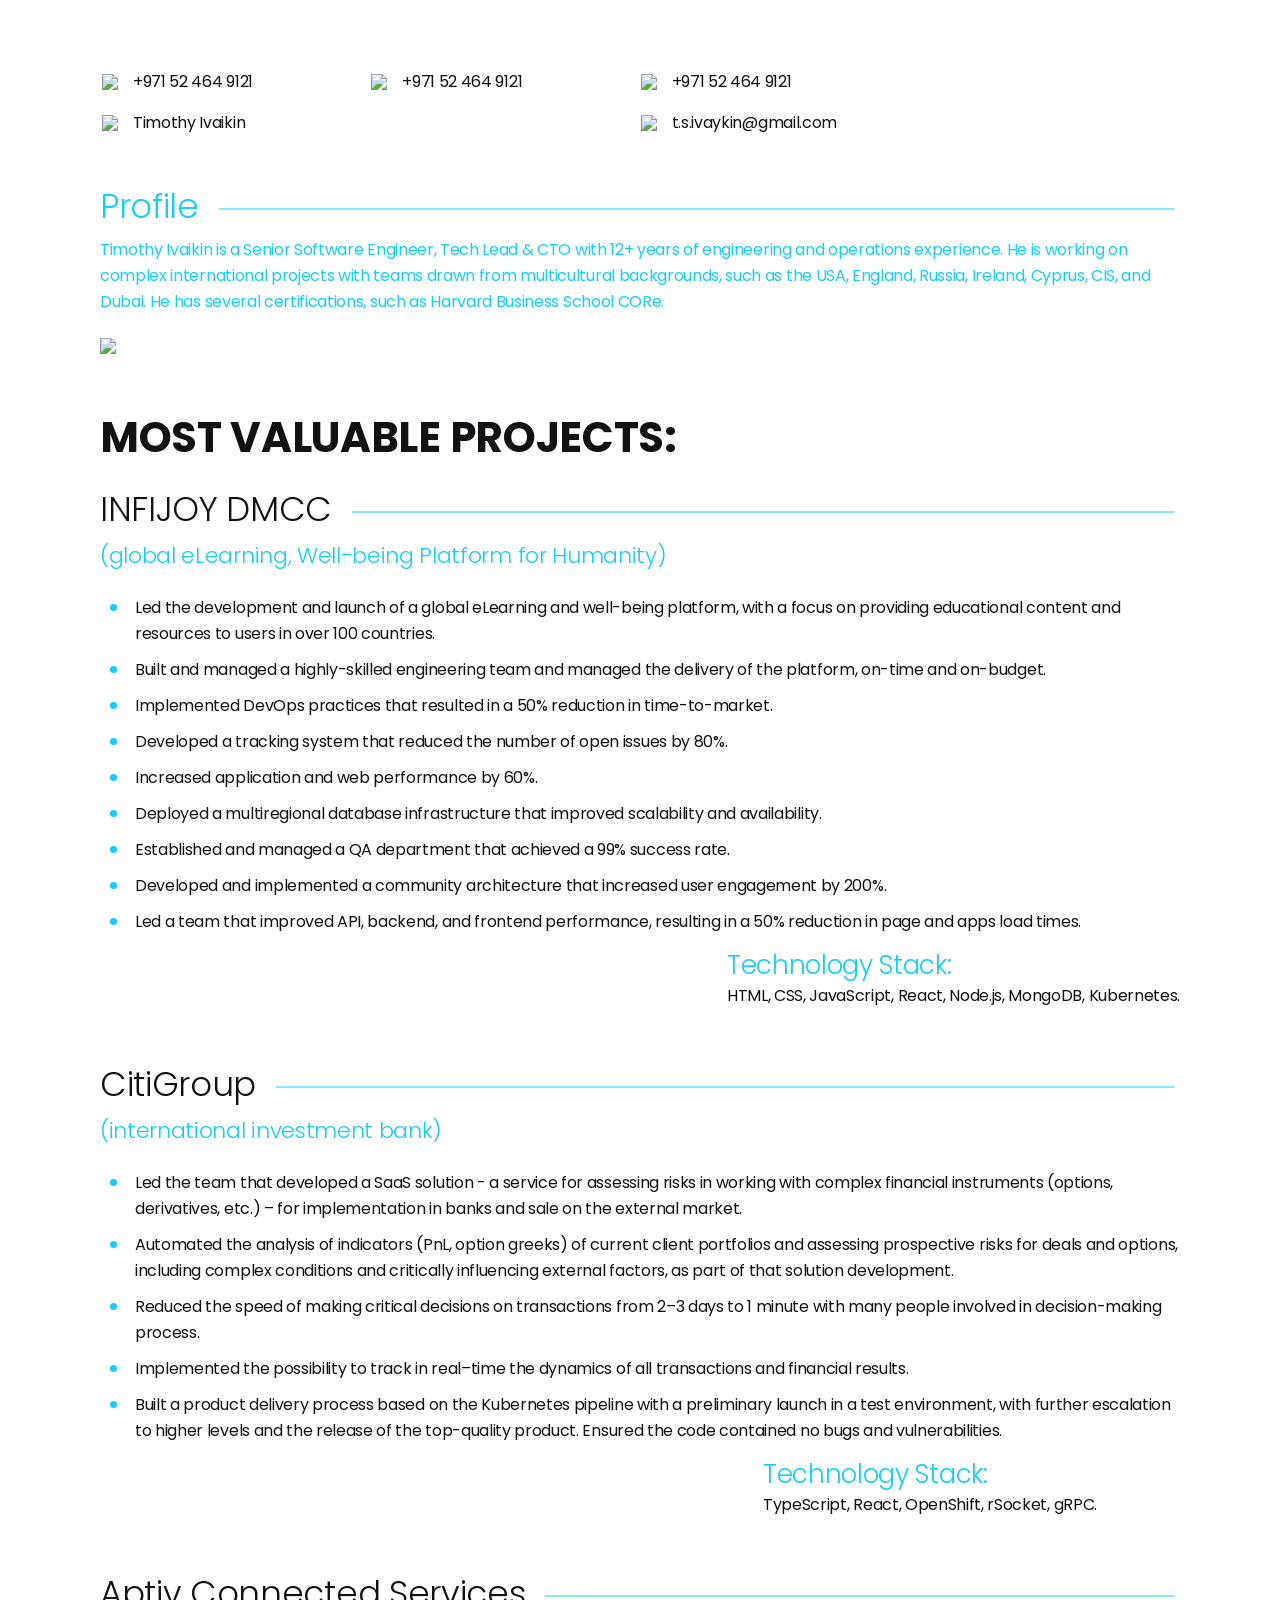
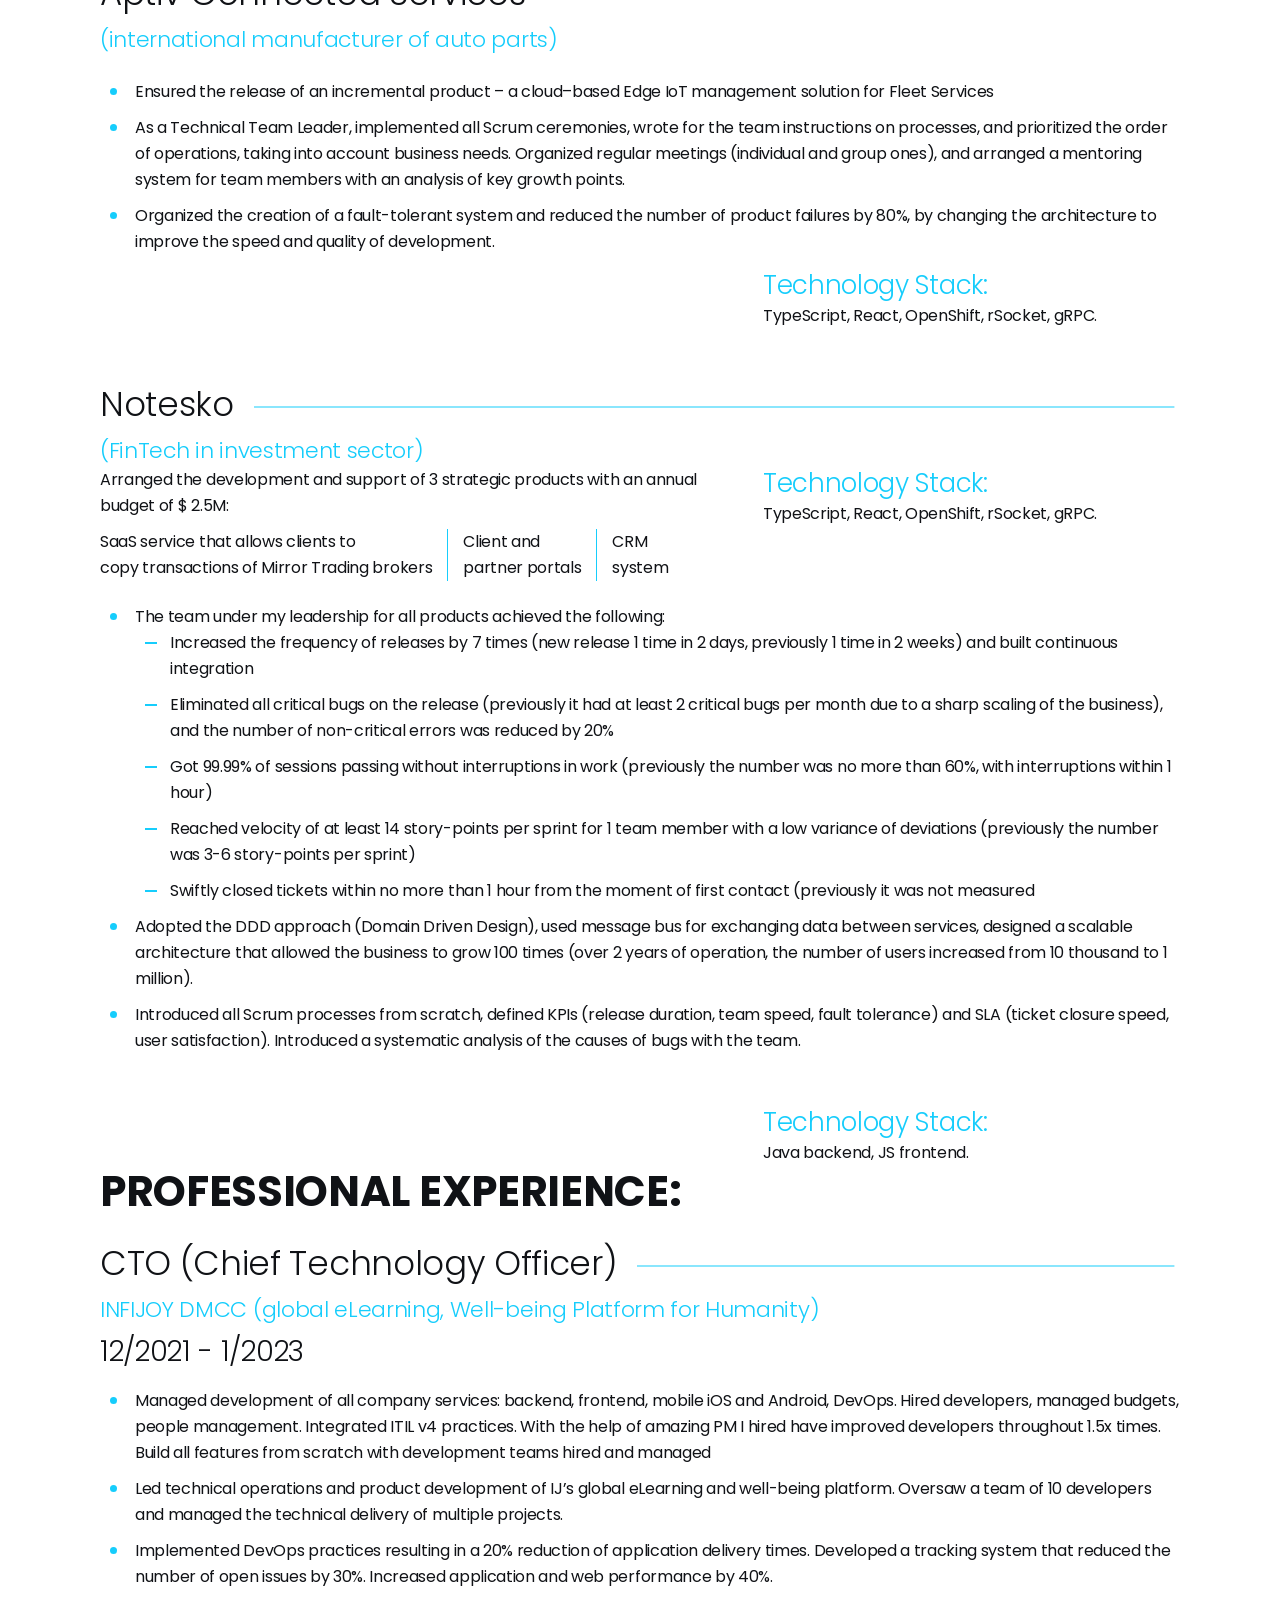
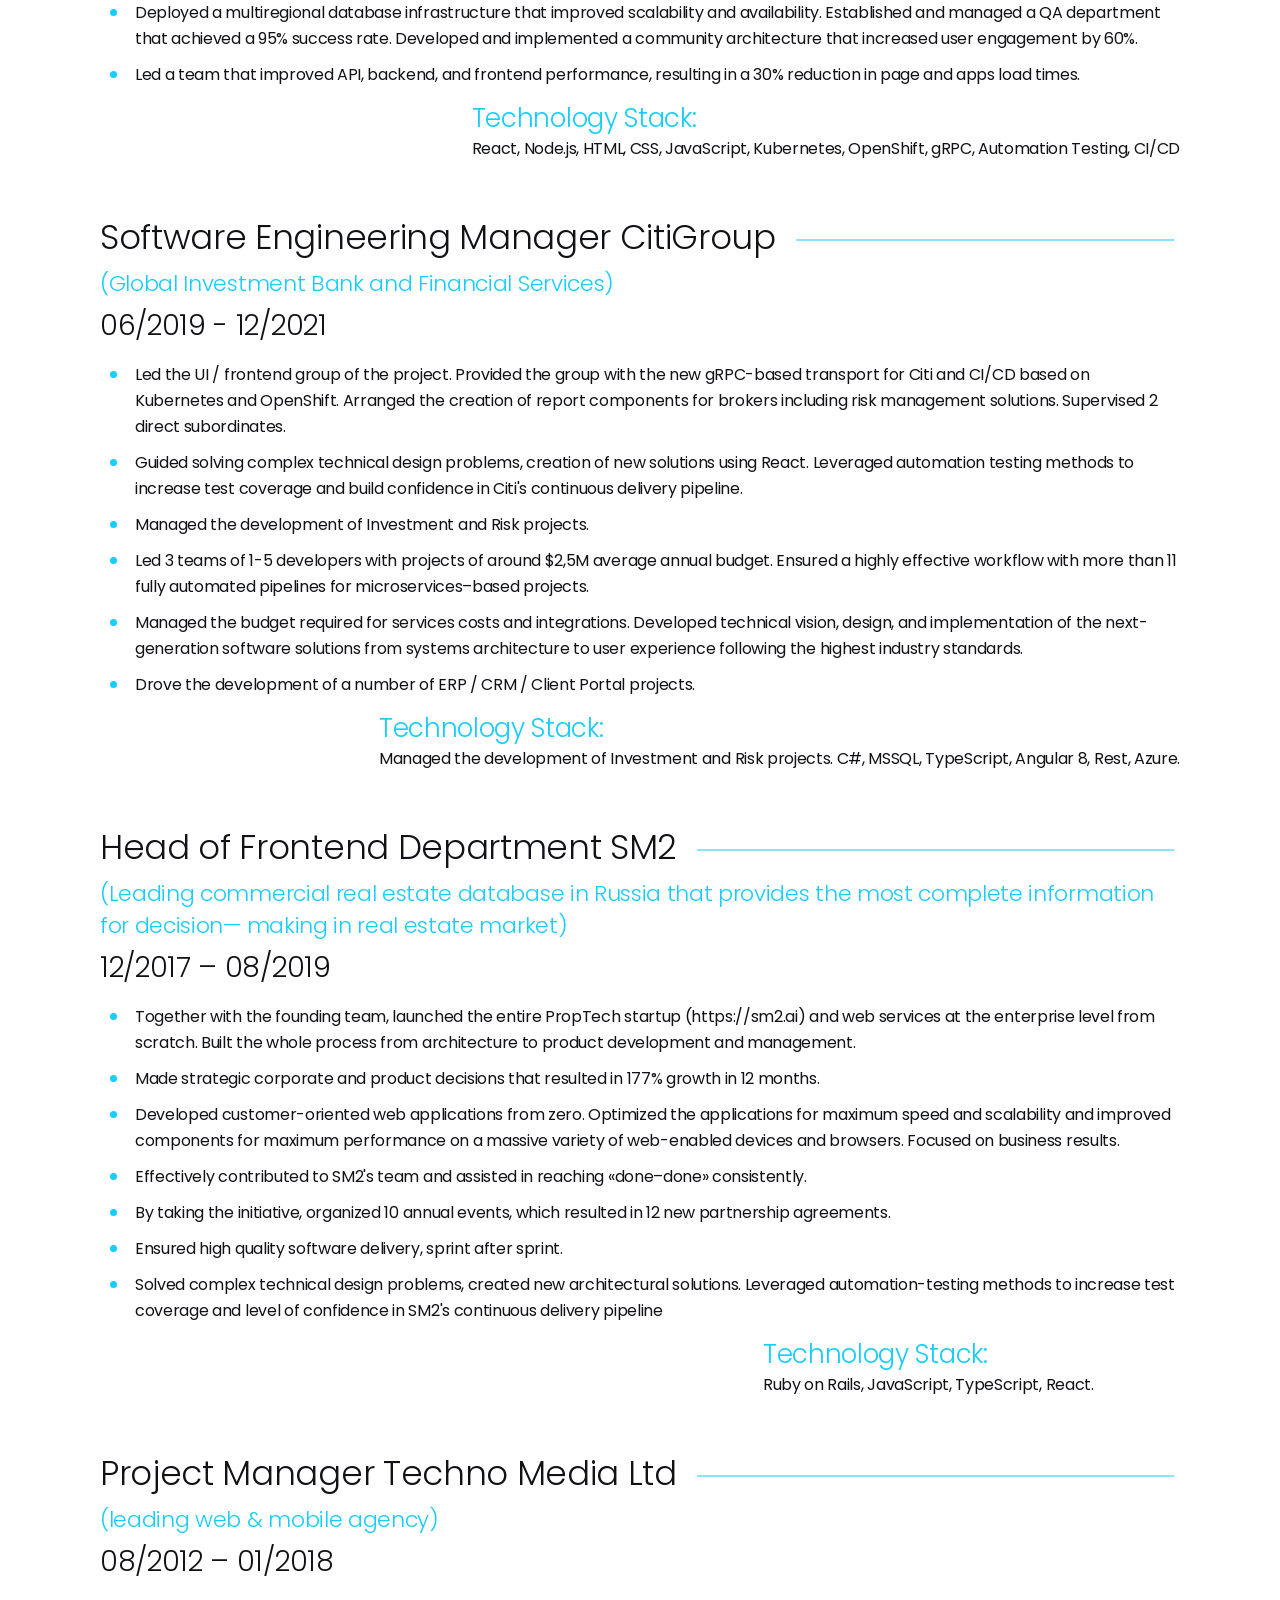
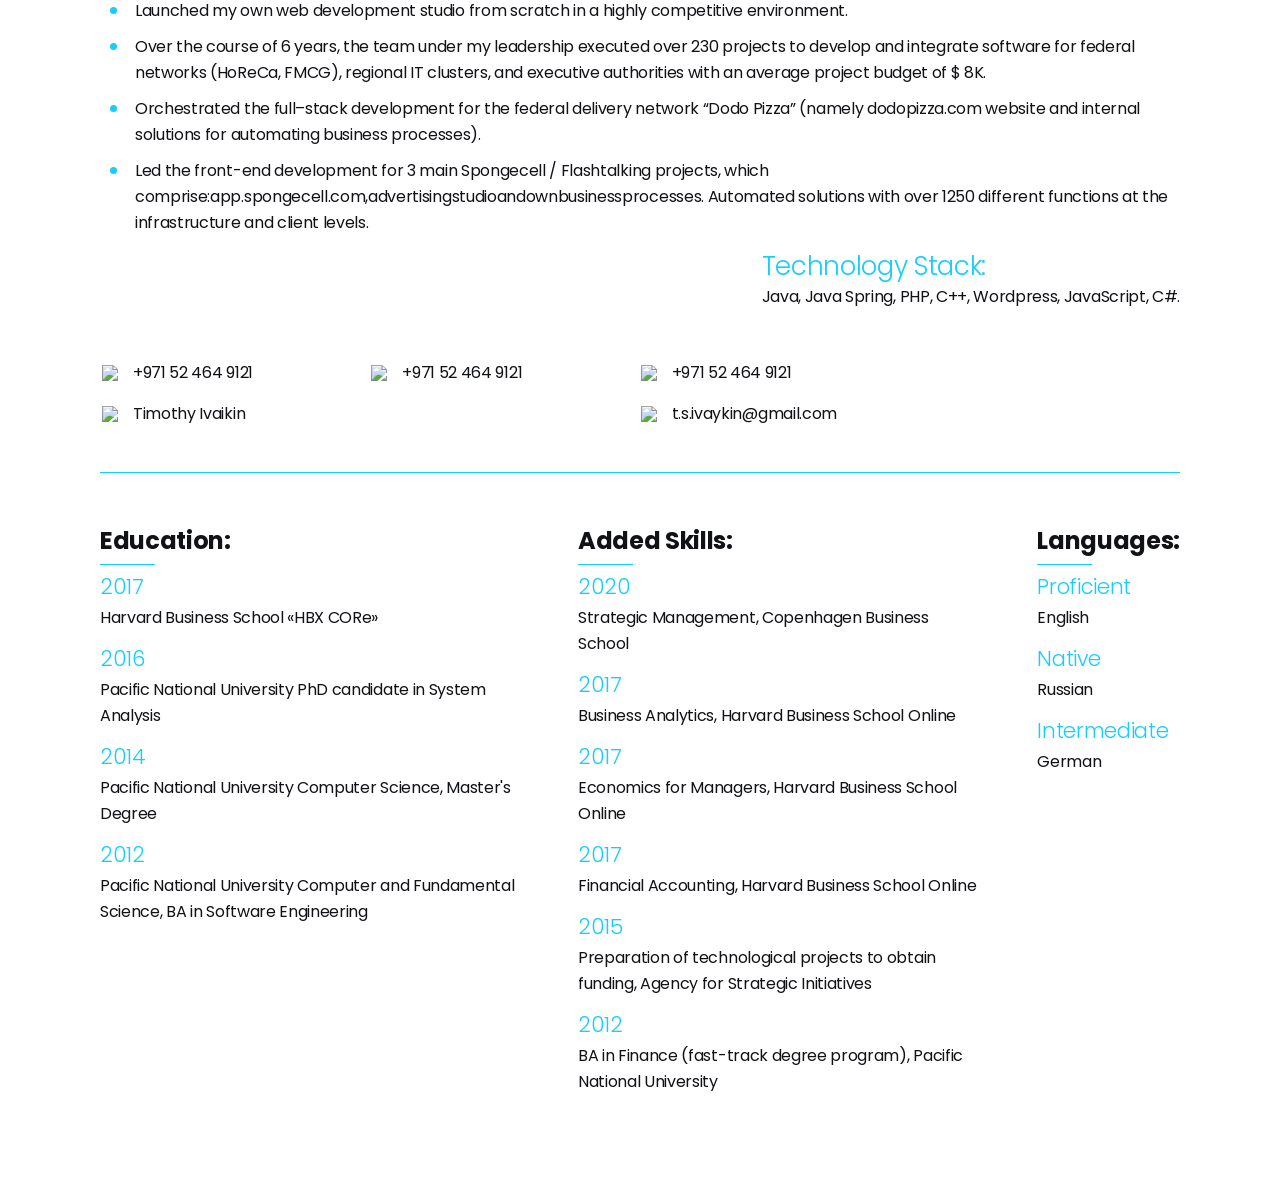
==== commit 03e8bfee: "Updated principal" ====
--- a/docs/index.html
+++ b/docs/index.html
@@ -684,7 +684,7 @@
               Notesko
             </h3>
             <p>
-              (online investment broker)
+              (FinTech in investment sector)
             </p>
           </div>
           <div class="contentcl">
@@ -1047,7 +1047,7 @@
           Notesko
         </h2>
         <span class="subtit">
-          (online investment broker)
+          (FinTech in investment sector)
         </span>
 
         <div class="toptstack flex">
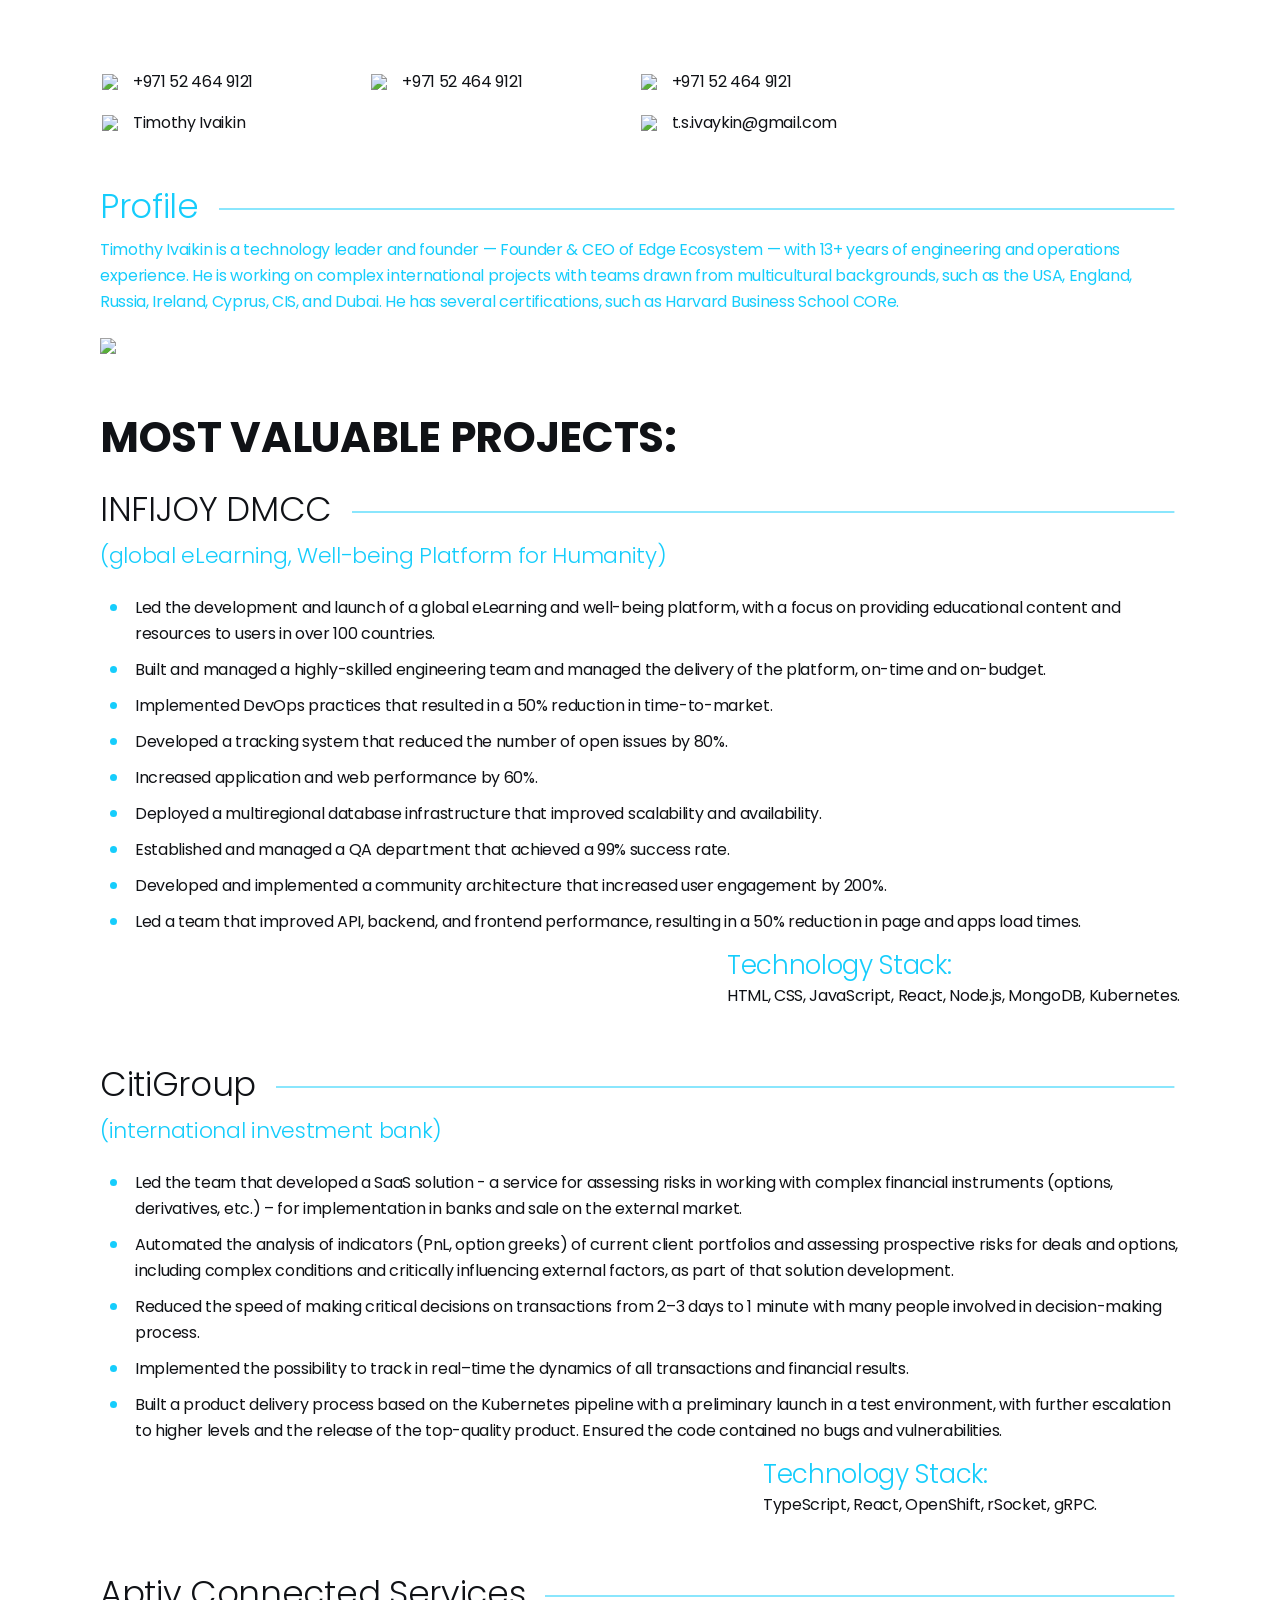
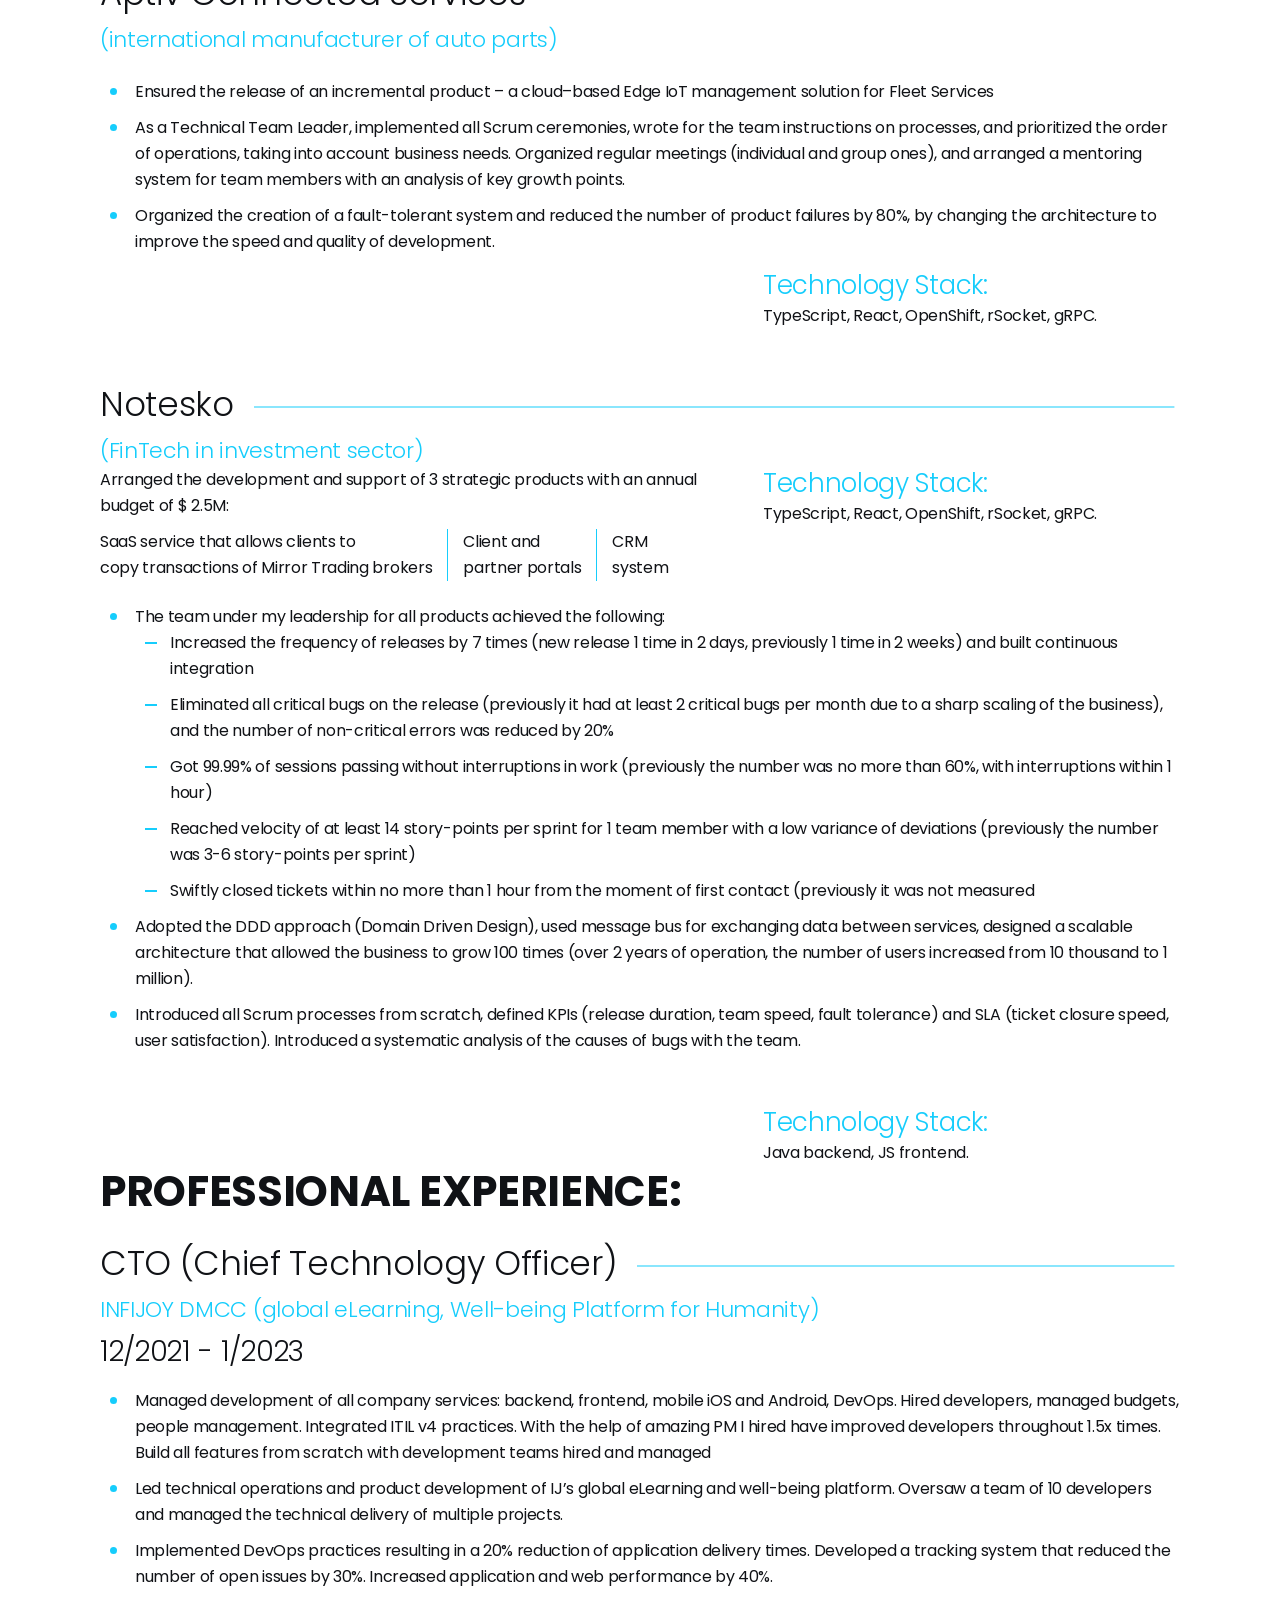
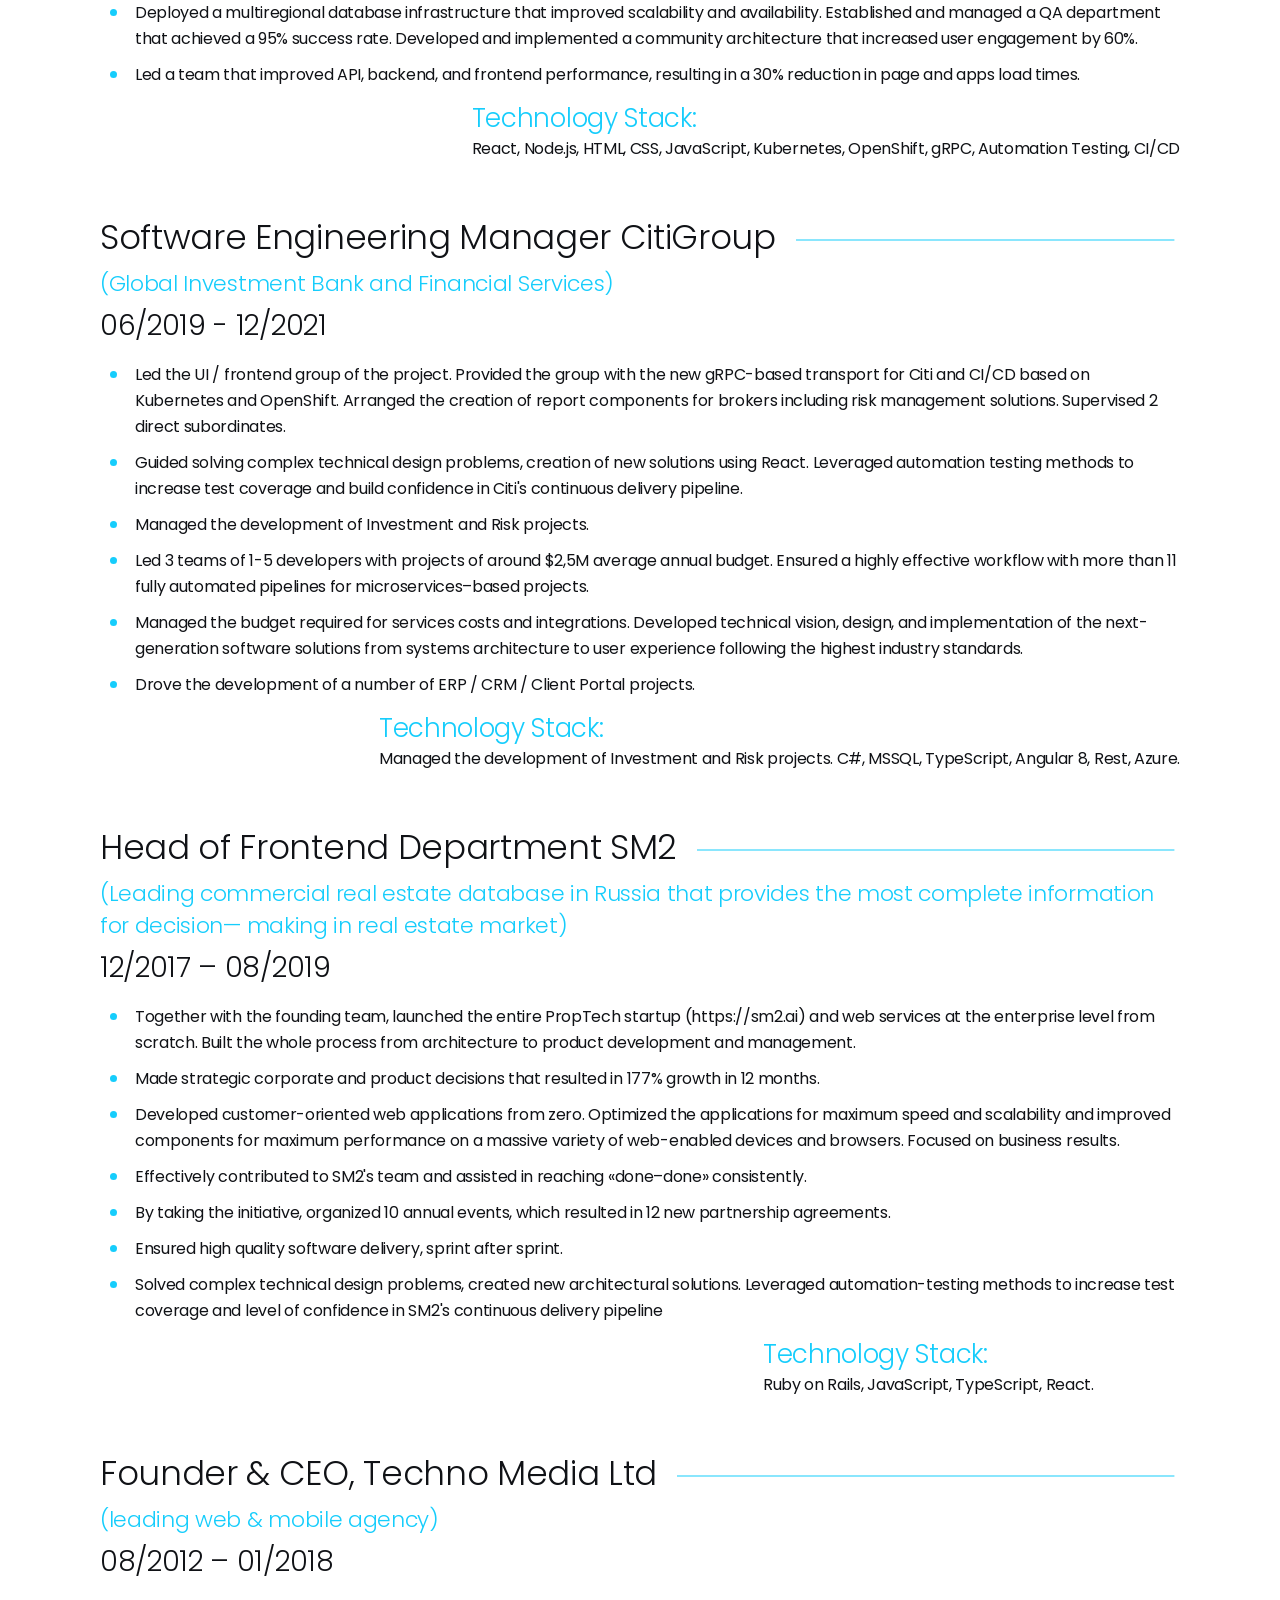
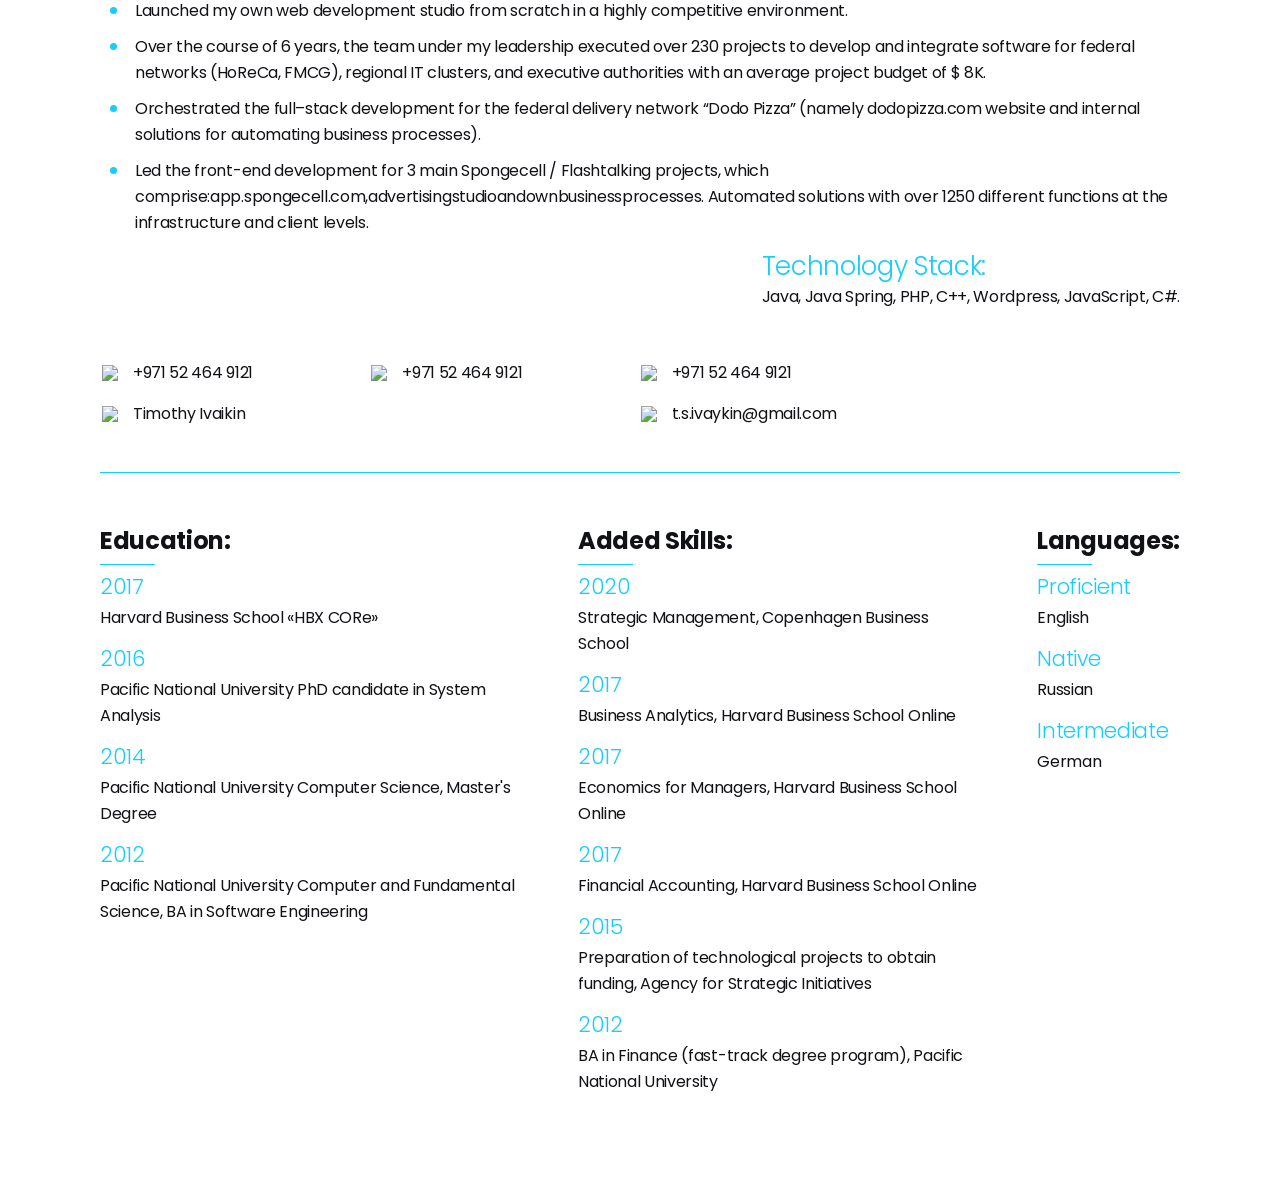
==== commit 6c236b51: "Update CV: add Edge Ecosystem Founder & CEO role (2023-present), Moscow location, founder framing fo" ====
--- a/docs/index.html
+++ b/docs/index.html
@@ -66,12 +66,12 @@
             </p>
             <span class="flex">
               <img src="asset/img/pin.svg">
-              Dubai, UAE
+              Moscow, Russia
             </span>
 
             <div class="about">
               <p>
-                Timothy Ivaikin is a Senior Software Engineer, Tech Lead & CTO with 12+ years of software engineering and operations experience. He is working on complex international projects with teams drawn from multicultural backgrounds, such as the USA, England, Russia, Ireland, Cyprus, CIS, and Dubai. He has several certifications, such as Harvard Business School CORe.
+                Timothy Ivaikin is a technology leader and founder — Founder & CEO of Edge Ecosystem — with 13+ years of software engineering and operations experience. He is working on complex international projects with teams drawn from multicultural backgrounds, such as the USA, England, Russia, Ireland, Cyprus, CIS, and Dubai. He has several certifications, such as Harvard Business School CORe.
               </p>
             </div>
 
@@ -83,7 +83,7 @@
 
         <div class="about">
           <p>
-            Timothy Ivaikin is a Senior Software Engineer, Tech Lead & CTO with 12+ years of engineering and operations experience. He is working on complex international projects with teams drawn from multicultural backgrounds, such as the USA, England, Russia, Ireland, Cyprus, CIS, and Dubai. He has several certifications, such as Harvard Business School CORe.
+            Timothy Ivaikin is a technology leader and founder — Founder & CEO of Edge Ecosystem — with 13+ years of engineering and operations experience. He is working on complex international projects with teams drawn from multicultural backgrounds, such as the USA, England, Russia, Ireland, Cyprus, CIS, and Dubai. He has several certifications, such as Harvard Business School CORe.
           </p>
         </div>
       </header>
@@ -347,6 +347,29 @@
         PROFESSIONAL EXPERIENCE :
       </h2>
       <div class="contentlist marbot30">
+          <div class="cl_">
+              <div class="titlecontent">
+                  <h3>
+                    Founder & CEO — Edge Ecosystem (ООО «Эдж Экосистема», Moscow) :
+                  </h3>
+                  <p>
+                    (digital transformation & AI automation company)
+                  </p>
+                  <span>
+                    2023 – present
+                  </span>
+              </div>
+              <div class="contentcl">
+                  <ul>
+                      <li>
+                          Founded and lead a technology company delivering digital platforms and AI automation for enterprise and government-level clients across Russia, the Middle East, and Central Asia.
+                      </li>
+                      <li>
+                          Consolidated 10+ years of delivery practice under ООО «Эдж Экосистема» (Moscow, 2025): government-grade platform delivery, hyperautomation, and technology leadership as a service.
+                      </li>
+                  </ul>
+              </div>
+          </div>
           <div class="cl_">
               <div class="titlecontent">
                   <h3>
@@ -434,10 +457,10 @@
         <div class="cl_">
           <div class="titlecontent">
             <h3>
-              Head of Development Notesko :
+              Tech Lead / Head of Development Notesko :
             </h3>
             <p>
-              ex-IronFX, The Leading Broker in Online Trading)
+              (FinTech in investment sector)
             </p>
             <span>
               06/2019 – 10/2020
@@ -516,7 +539,7 @@
         <div class="cl_">
           <div class="titlecontent">
             <h3>
-              Project Manager Techno Media Ltd :
+              Founder & CEO, Techno Media Ltd :
             </h3>
             <p>
               (leading web & mobile agency)
@@ -919,7 +942,7 @@
         </h2>
         <div class="bluectn">
           <p>
-            Timothy Ivaikin is a Senior Software Engineer, Tech Lead & CTO with 12+ years of engineering and operations experience. He is working on complex international projects with teams drawn from multicultural backgrounds, such as the USA, England, Russia, Ireland, Cyprus, CIS, and Dubai. He has several certifications, such as Harvard Business School CORe. 
+            Timothy Ivaikin is a technology leader and founder — Founder & CEO of Edge Ecosystem — with 13+ years of engineering and operations experience. He is working on complex international projects with teams drawn from multicultural backgrounds, such as the USA, England, Russia, Ireland, Cyprus, CIS, and Dubai. He has several certifications, such as Harvard Business School CORe. 
           </p>
         </div>
       </div>
@@ -1284,7 +1307,7 @@
 
       <div class="titleline">
         <h2>
-          Project Manager Techno Media Ltd
+          Founder & CEO, Techno Media Ltd
         </h2>
         <span class="subtit">
           (leading web & mobile agency)
--- a/docs/asset/css/style.css
+++ b/docs/asset/css/style.css
@@ -292,7 +292,7 @@
 /* RESPONSIVE  */
 /* ========  */
 
-@media (min-width: 768px){
+@media (min-width: 568px){
   .socmed{
     display: flex;
     flex-wrap: wrap;
@@ -384,7 +384,7 @@
 #languages Languages*/
 
 /*DESKTOP VERSION*/
-@media (min-width: 1024px){
+@media (min-width: 624px){
   .dst .esoc figure{
     width: auto;
     height: auto;
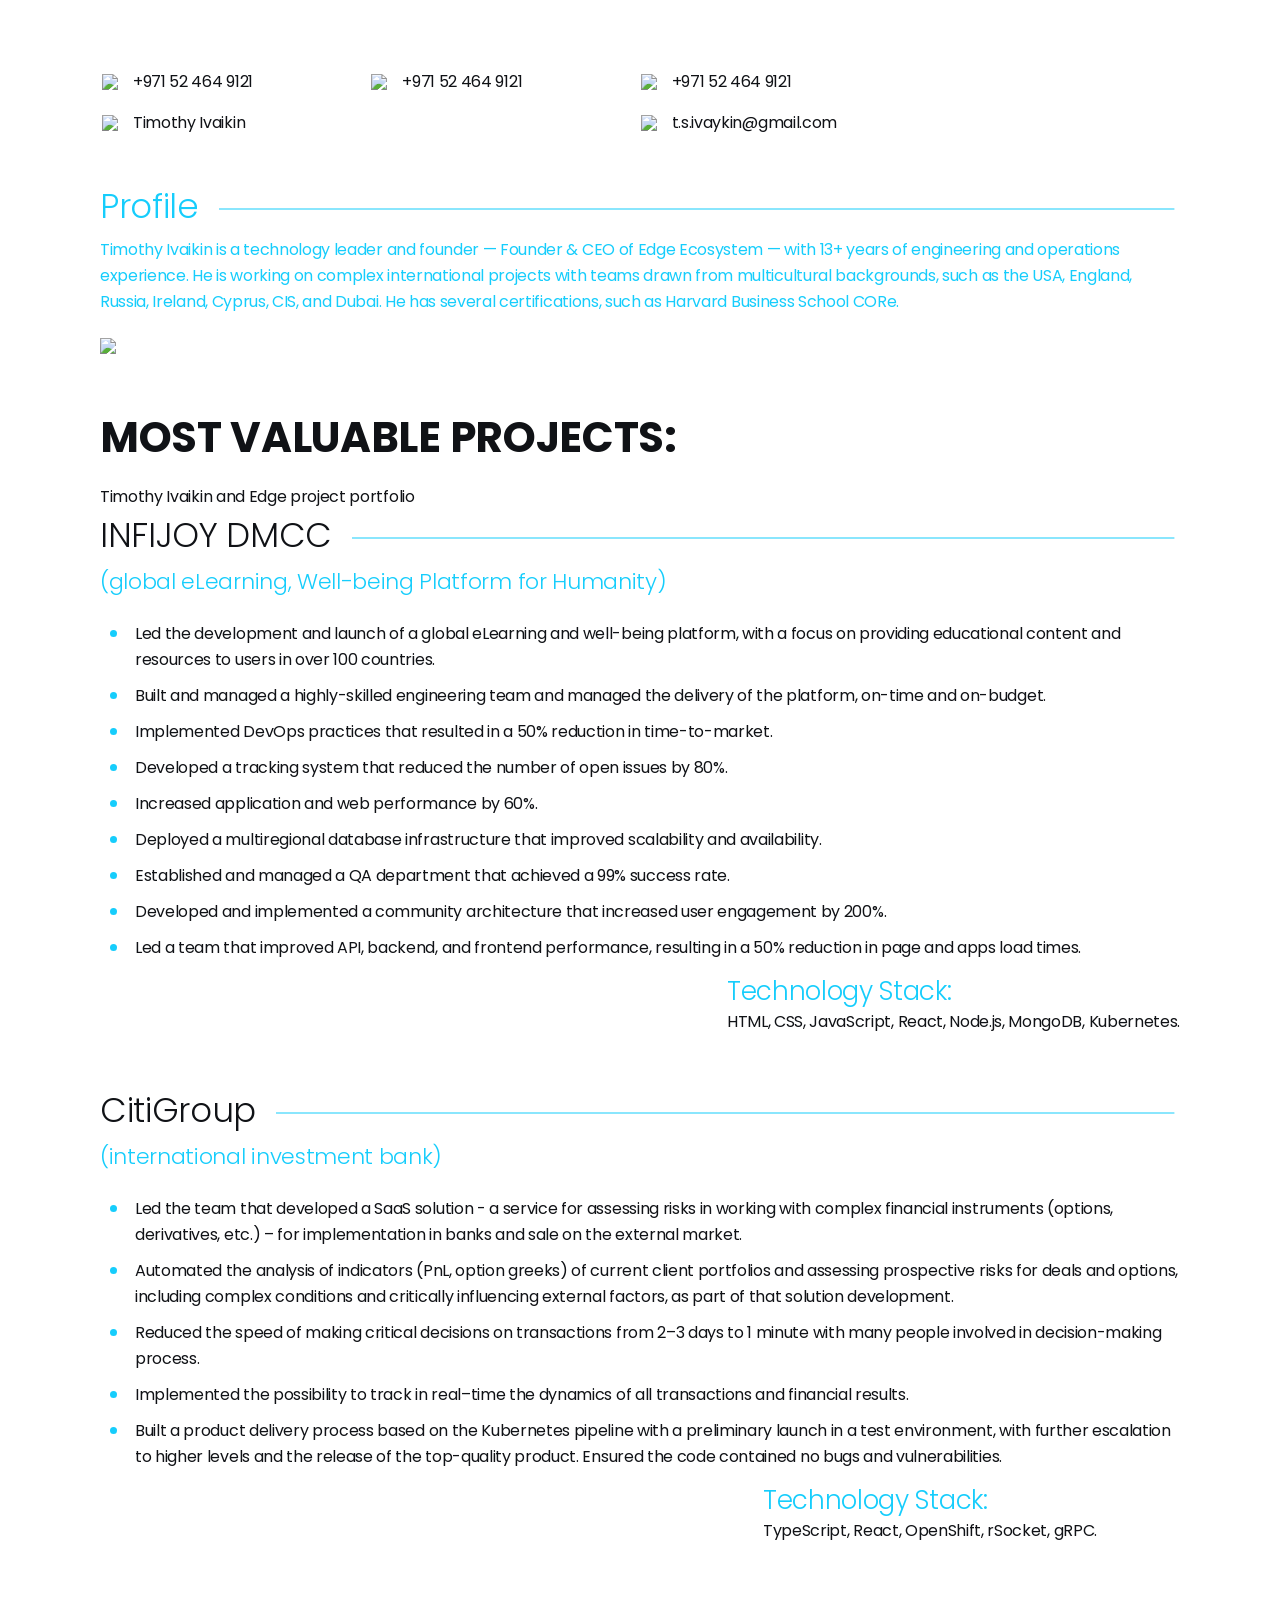
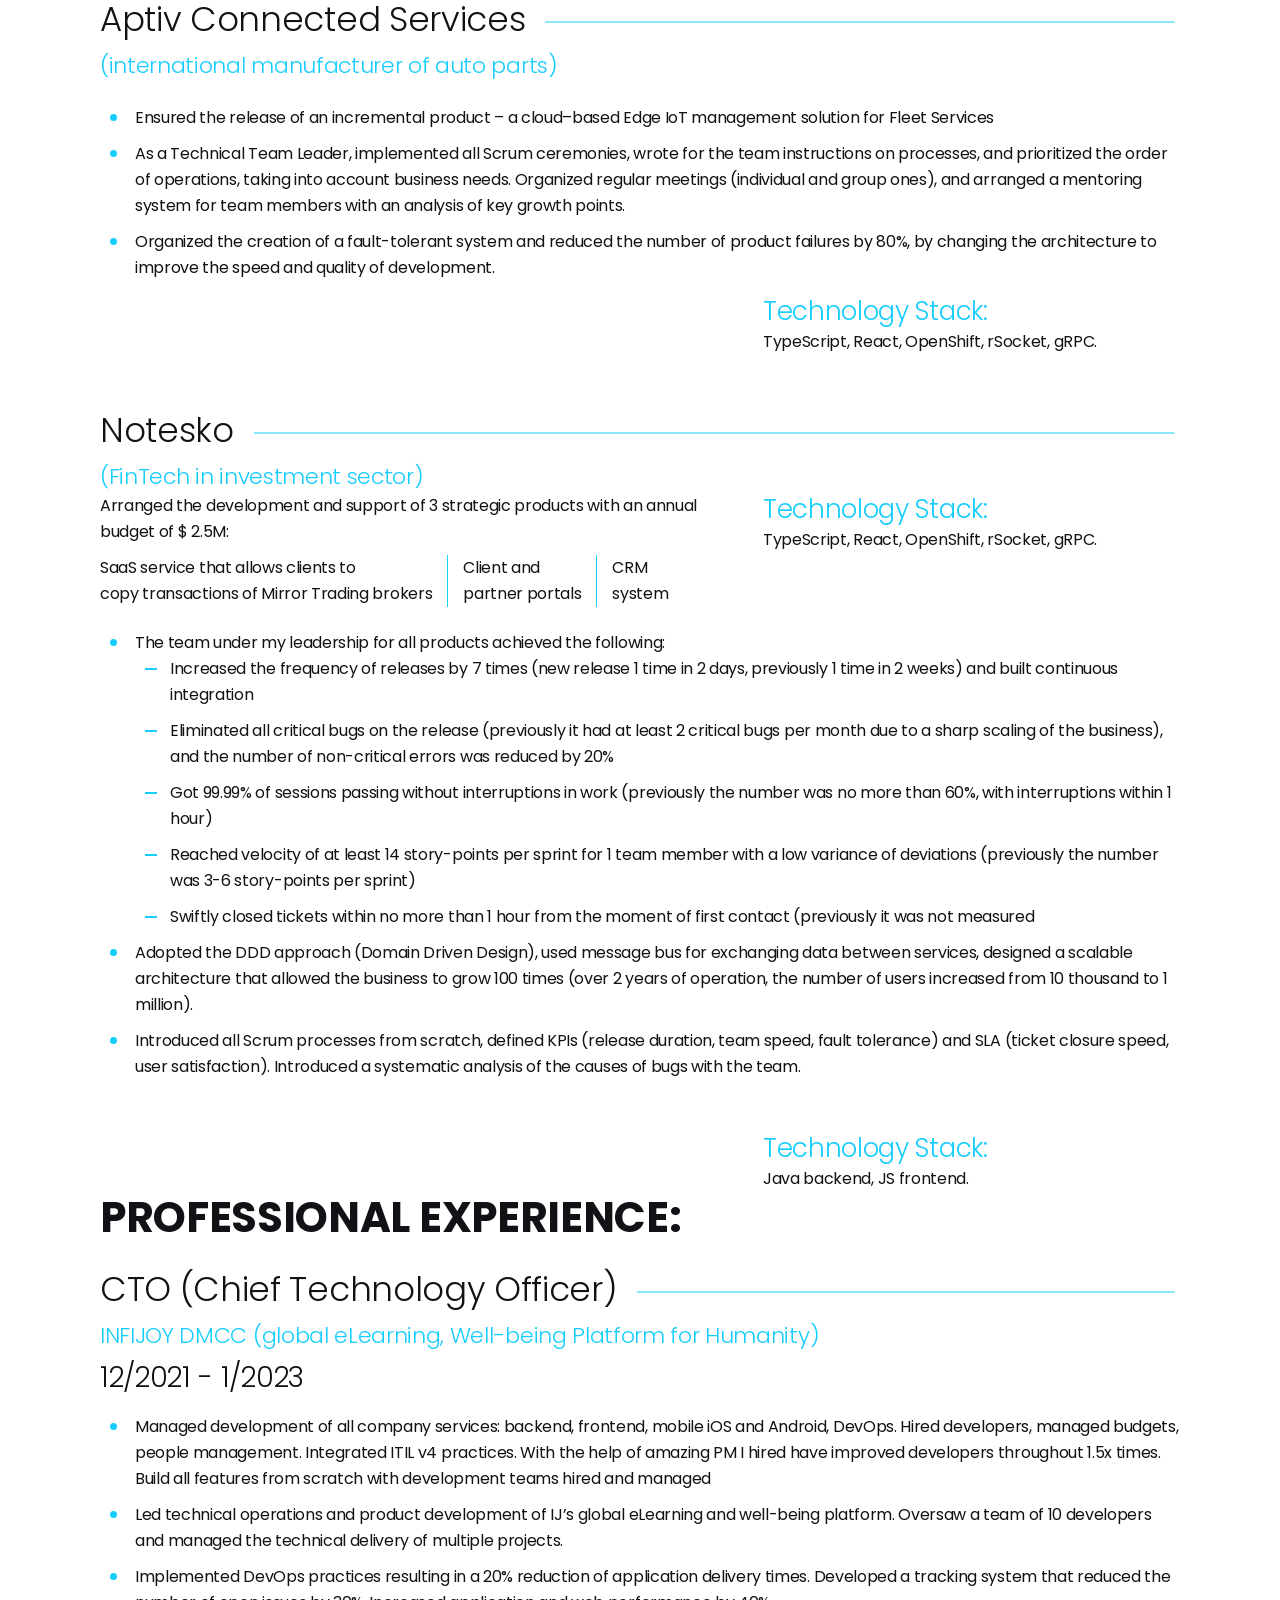
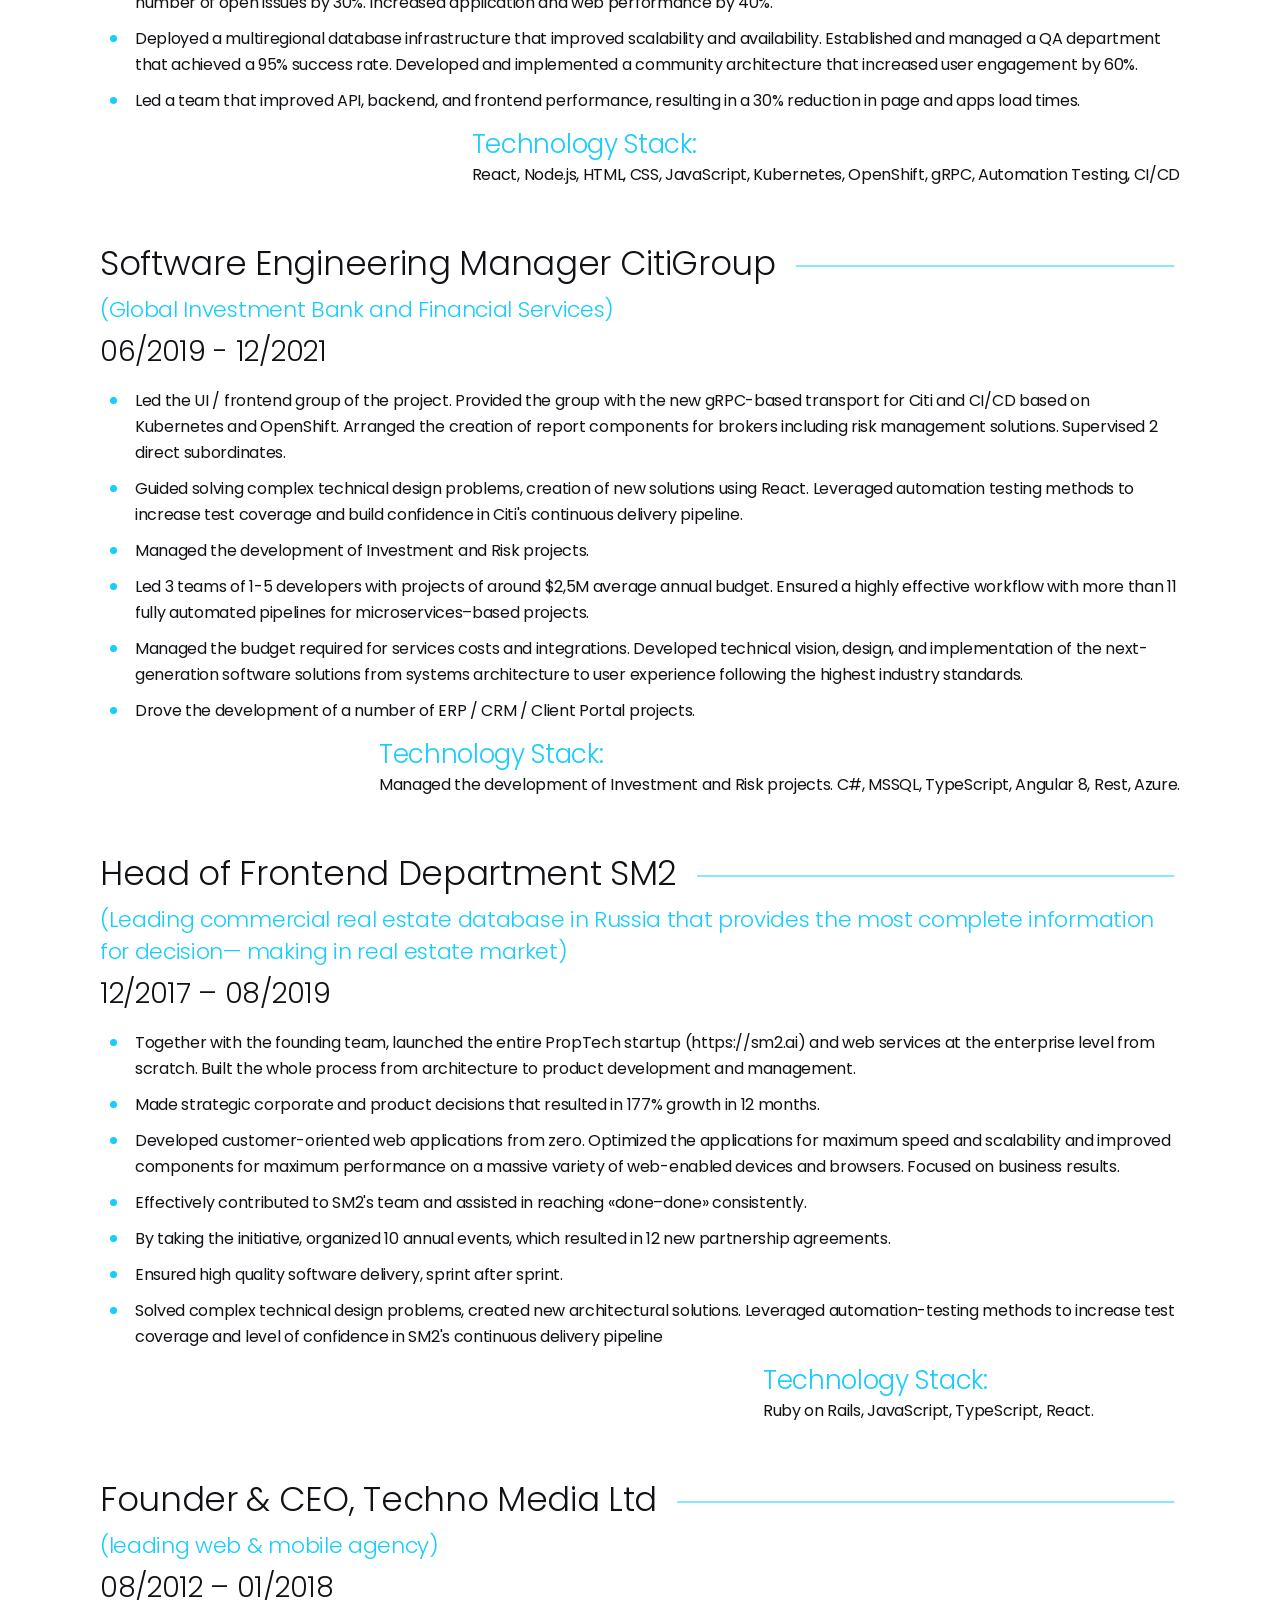
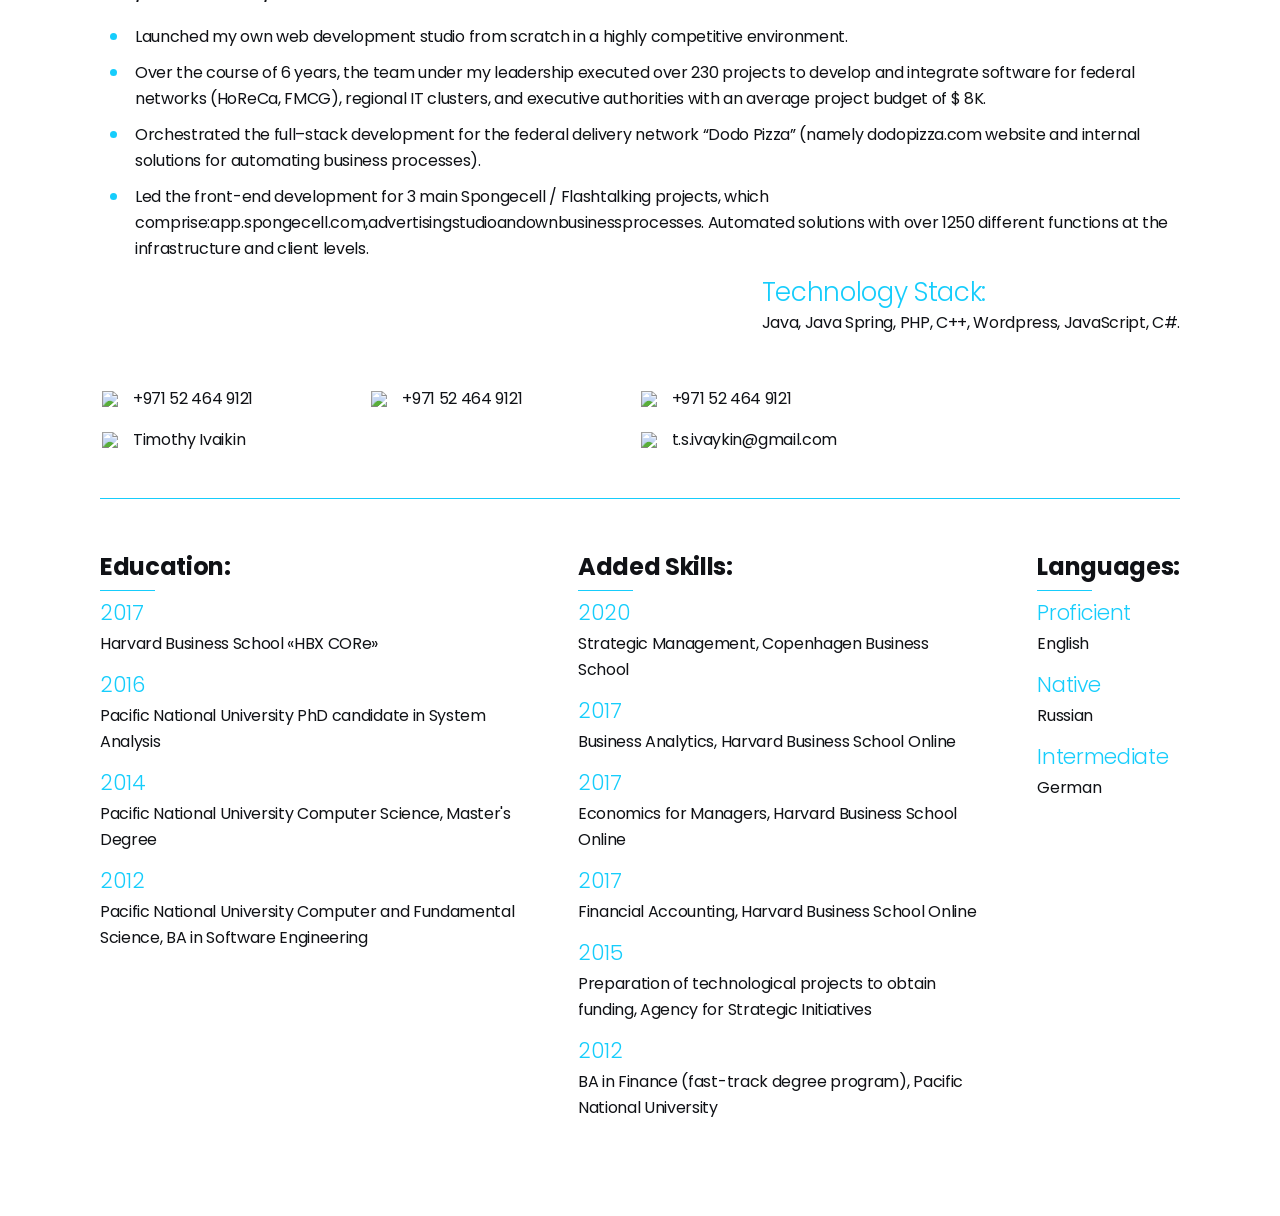
==== commit e1b6e840: "Expose the portfolio link in the desktop CV layout" ====
--- a/docs/index.html
+++ b/docs/index.html
@@ -88,6 +88,7 @@
         </div>
       </header>
 
+      <p><a href="https://edgeivaikin.com/cases/">Timothy Ivaikin and Edge project portfolio</a></p>
 
       <!-- CONTACT INFO -->
       <h2 id="contact-info" class="title">
@@ -954,6 +955,7 @@
       <h2 class="bigtit">
         MOST VALUABLE PROJECTS:
       </h2>
+      <p><a href="https://edgeivaikin.com/cases/">Timothy Ivaikin and Edge project portfolio</a></p>
 
         <div class="titleline">
             <h2>
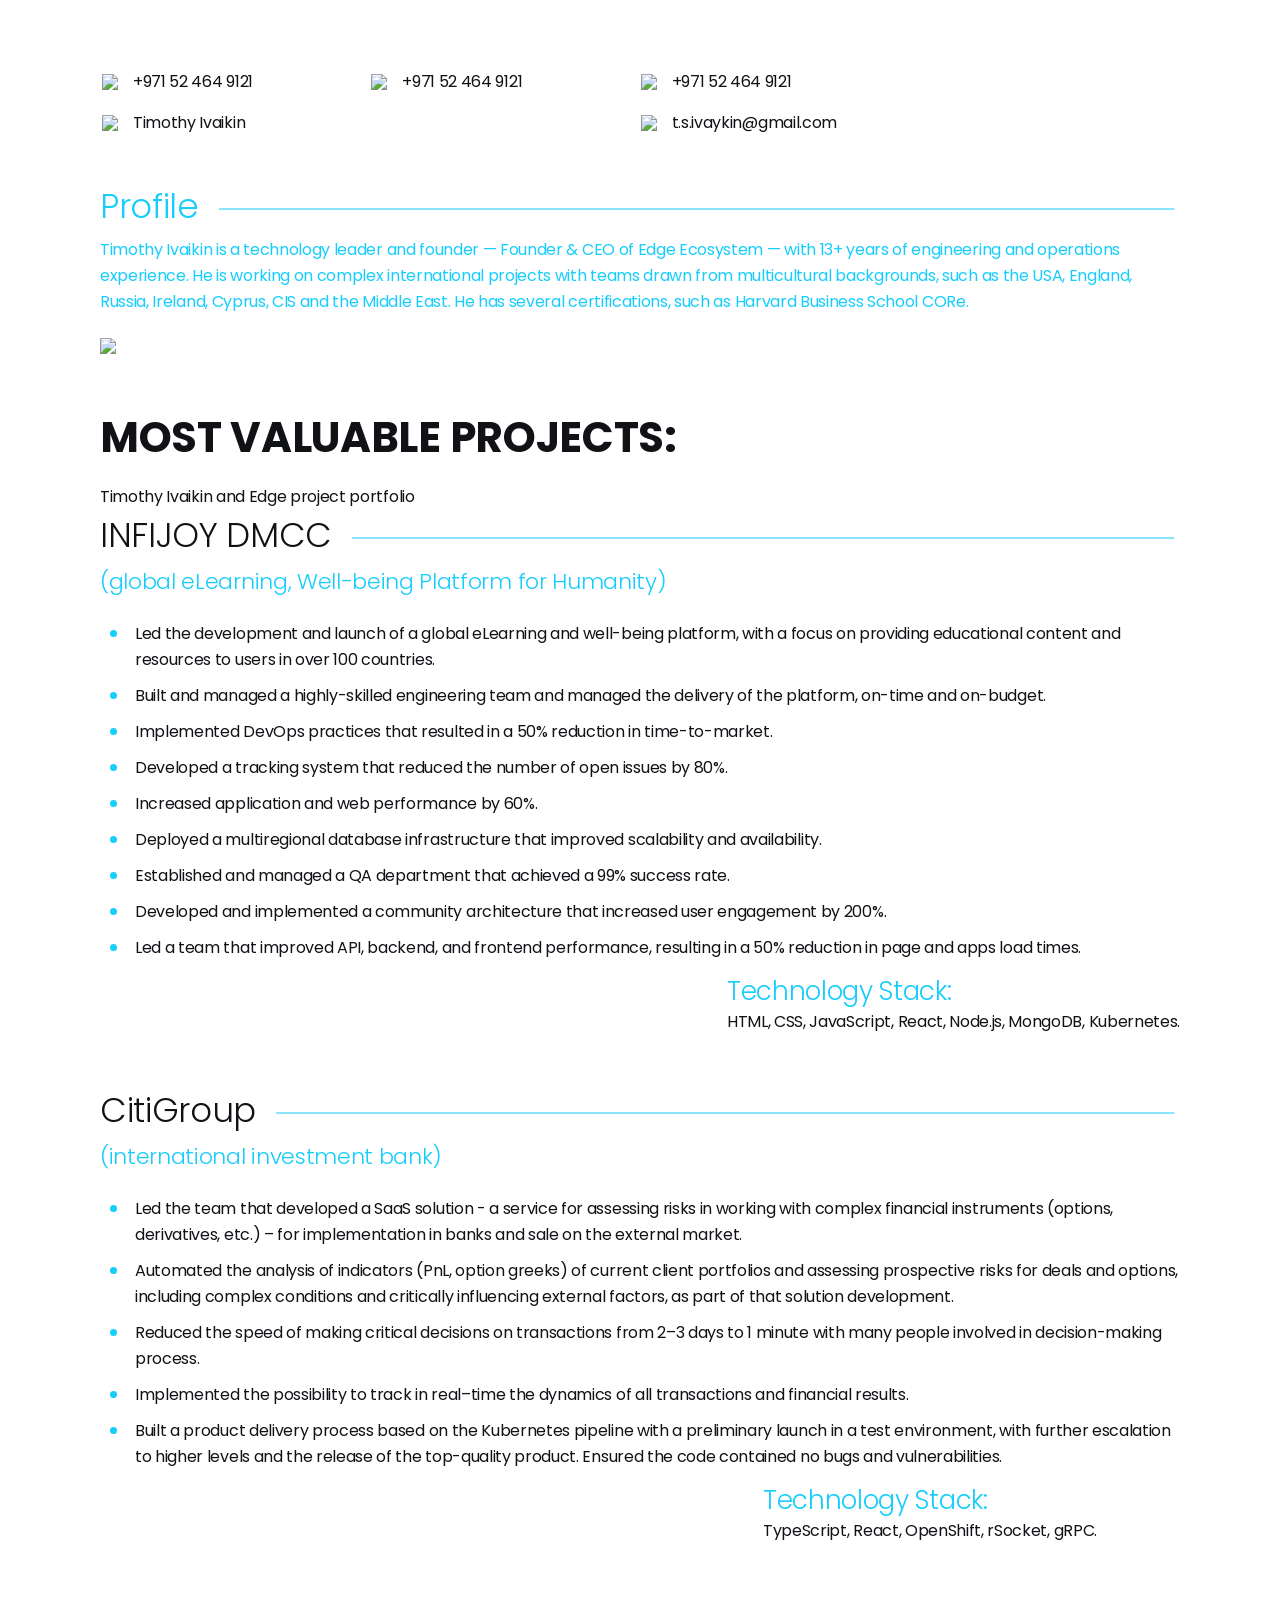
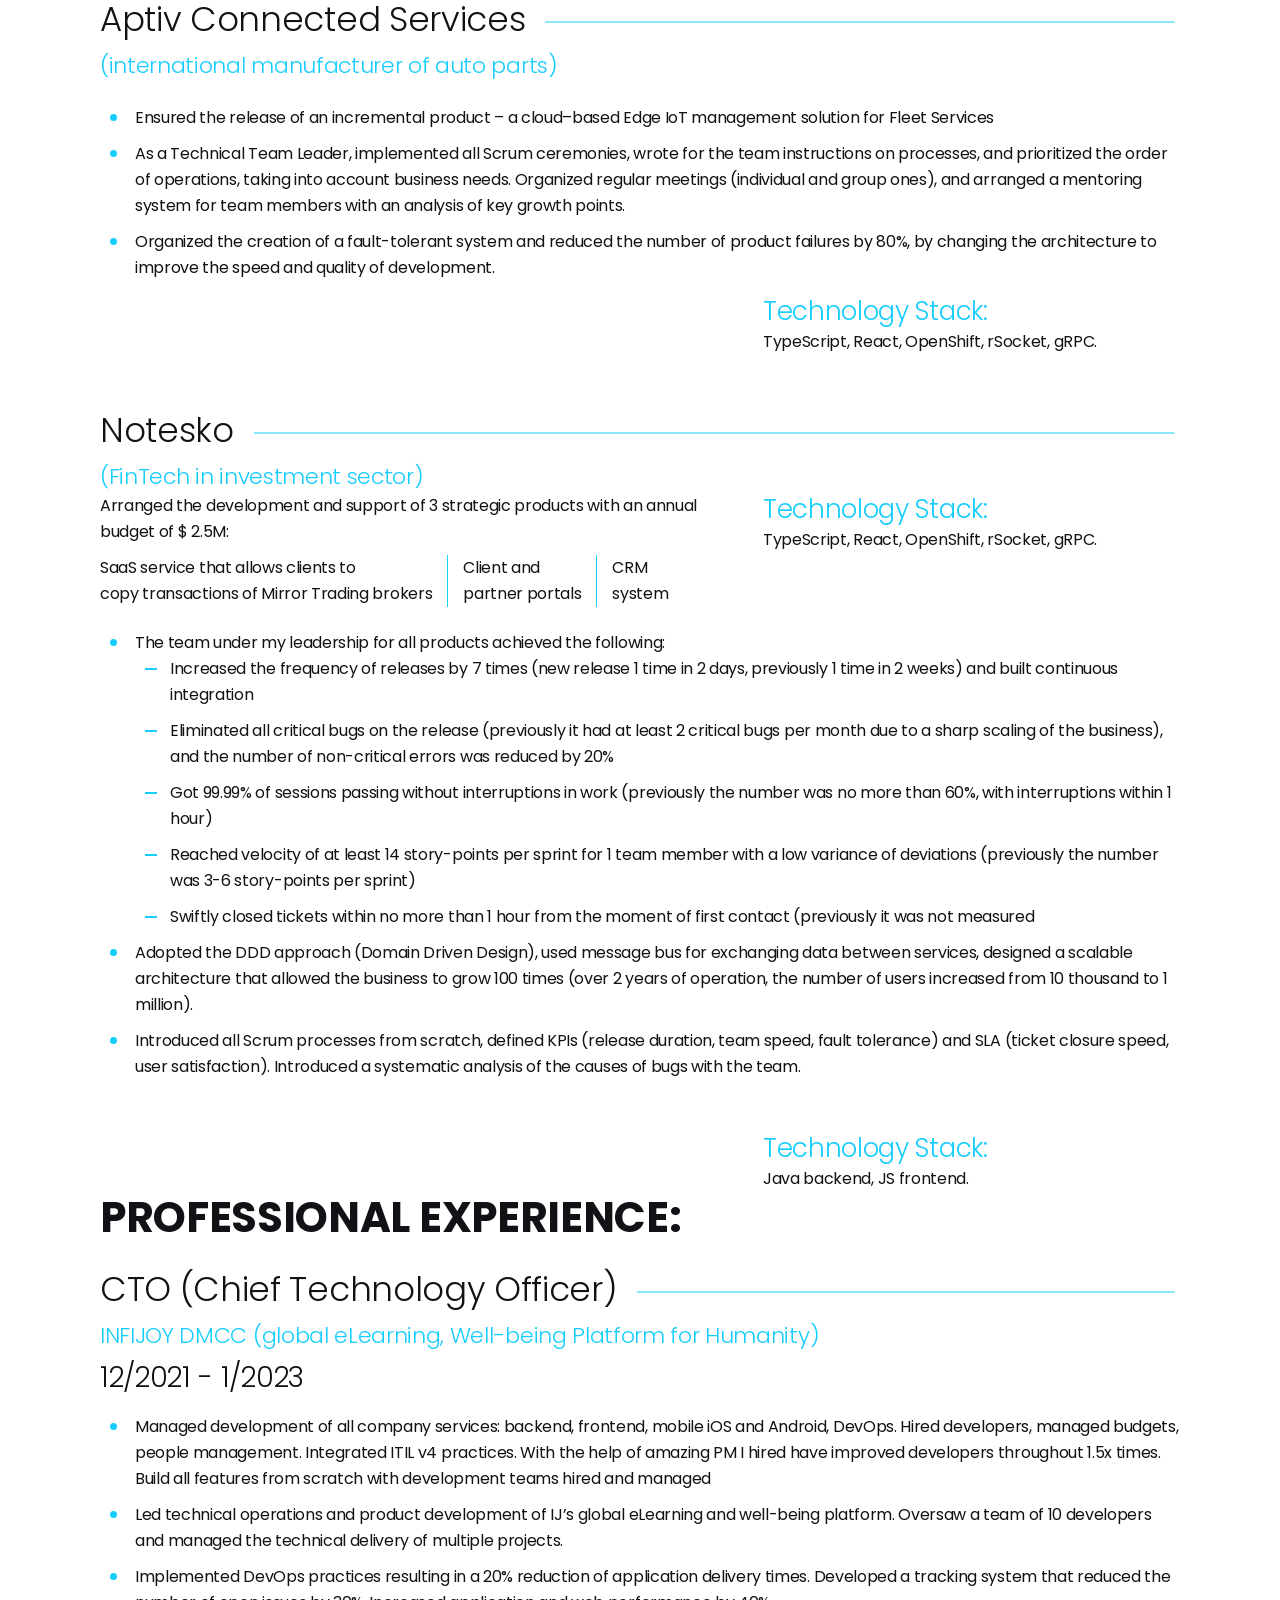
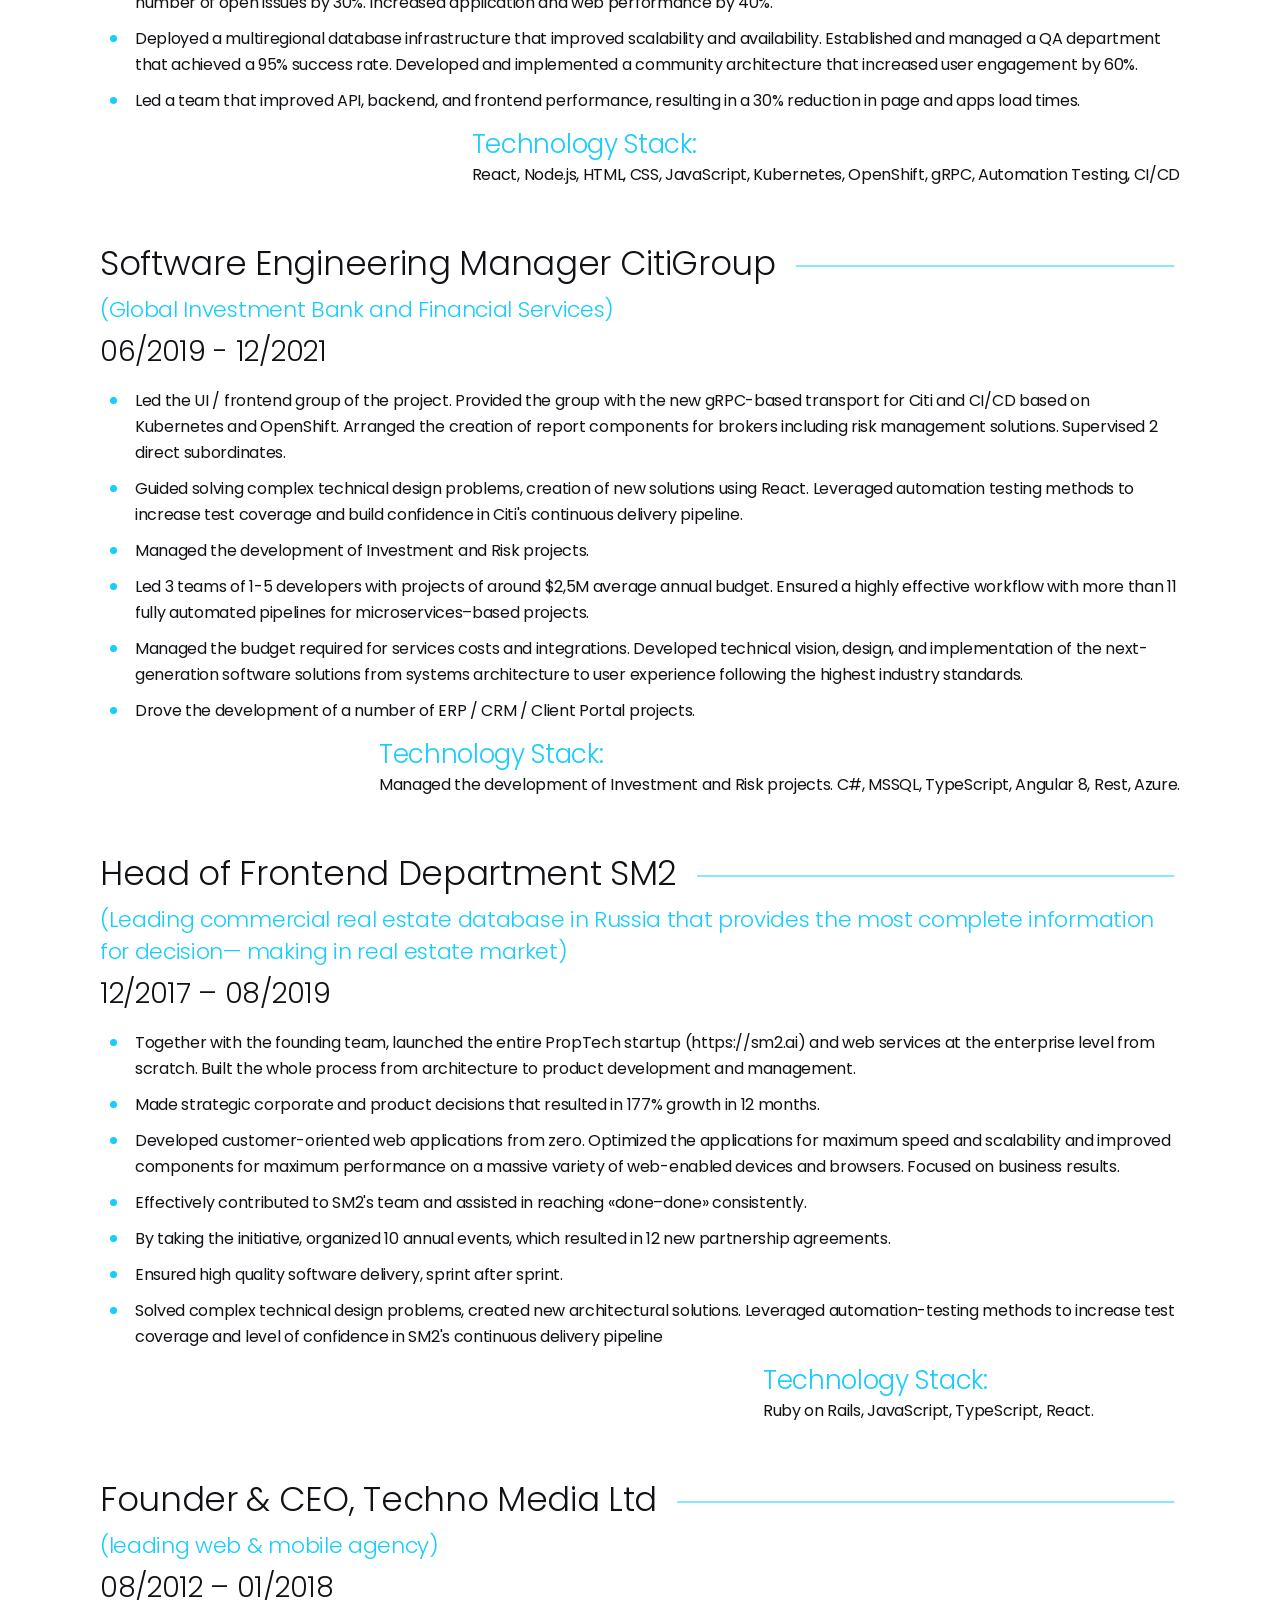
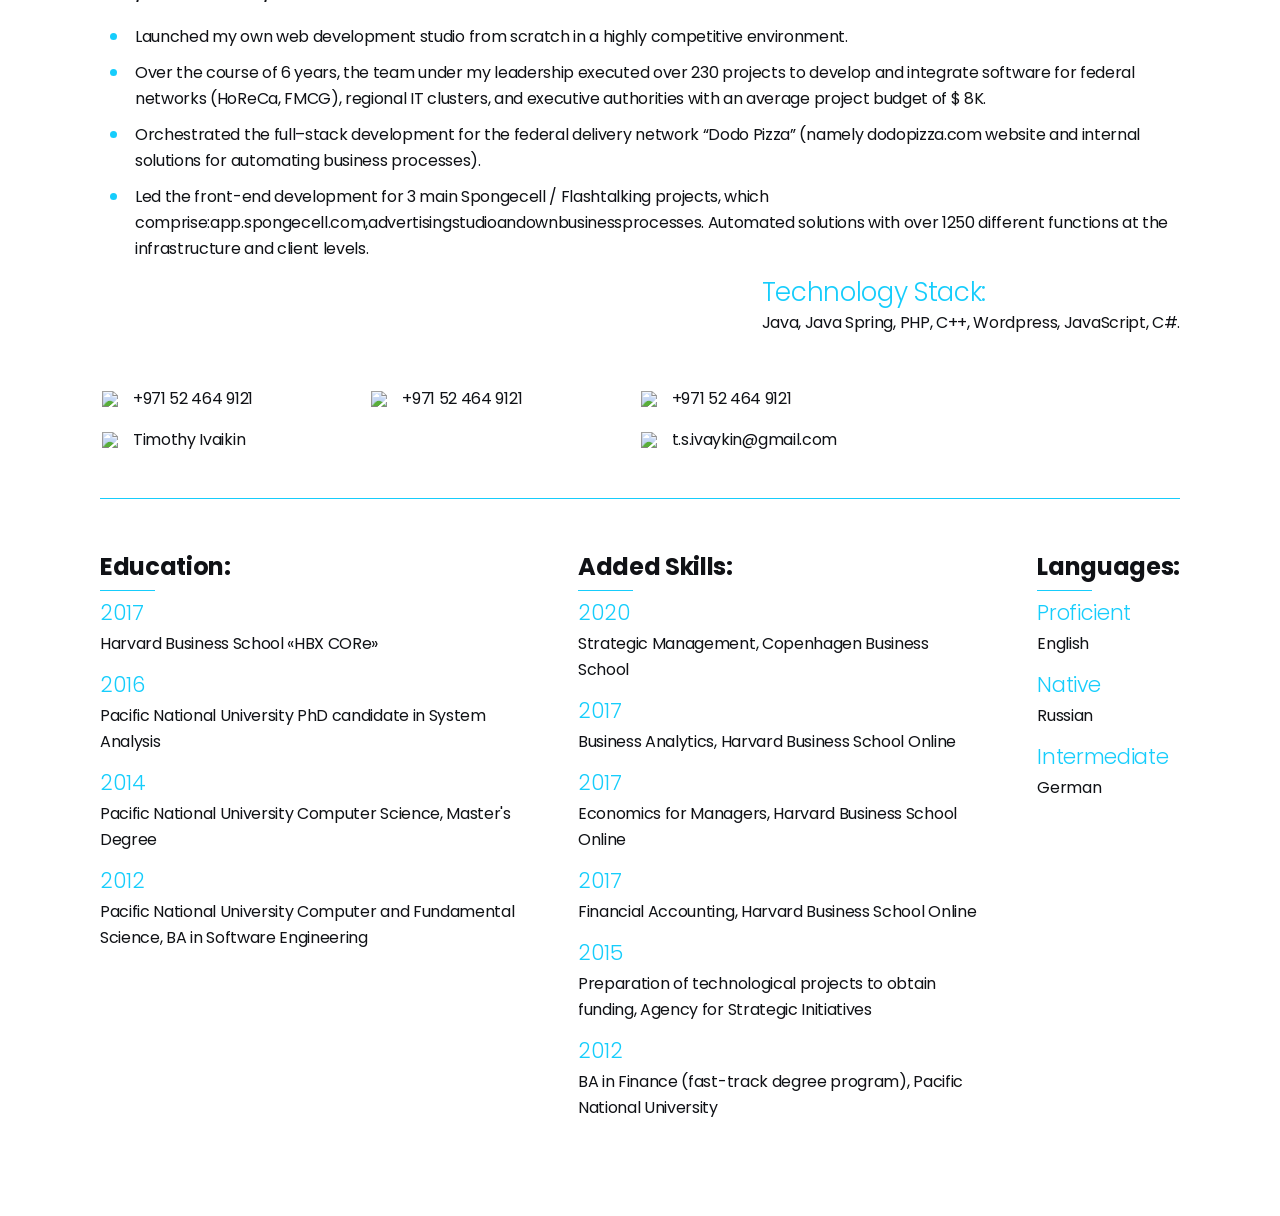
==== commit 90cf69e7: "CV: noindex (CV is shared by link, not a search result for clients); remove Dubai from the current C" ====
--- a/docs/index.html
+++ b/docs/index.html
@@ -1,6 +1,7 @@
 <!DOCTYPE html>
 <html lang="en" dir="ltr">
   <head>
+    <meta name="robots" content="noindex, follow">
     <meta http-equiv="Content-Type" content="text/html; charset=utf-8">
     <meta http-equiv="X-UA-Compatible" content="IE=edge">
     <meta name="viewport" content="width=device-width, initial-scale=1">
@@ -71,7 +72,7 @@
 
             <div class="about">
               <p>
-                Timothy Ivaikin is a technology leader and founder — Founder & CEO of Edge Ecosystem — with 13+ years of software engineering and operations experience. He is working on complex international projects with teams drawn from multicultural backgrounds, such as the USA, England, Russia, Ireland, Cyprus, CIS, and Dubai. He has several certifications, such as Harvard Business School CORe.
+                Timothy Ivaikin is a technology leader and founder — Founder & CEO of Edge Ecosystem — with 13+ years of software engineering and operations experience. He is working on complex international projects with teams drawn from multicultural backgrounds, such as the USA, England, Russia, Ireland, Cyprus, CIS and the Middle East. He has several certifications, such as Harvard Business School CORe.
               </p>
             </div>
 
@@ -83,7 +84,7 @@
 
         <div class="about">
           <p>
-            Timothy Ivaikin is a technology leader and founder — Founder & CEO of Edge Ecosystem — with 13+ years of engineering and operations experience. He is working on complex international projects with teams drawn from multicultural backgrounds, such as the USA, England, Russia, Ireland, Cyprus, CIS, and Dubai. He has several certifications, such as Harvard Business School CORe.
+            Timothy Ivaikin is a technology leader and founder — Founder & CEO of Edge Ecosystem — with 13+ years of engineering and operations experience. He is working on complex international projects with teams drawn from multicultural backgrounds, such as the USA, England, Russia, Ireland, Cyprus, CIS and the Middle East. He has several certifications, such as Harvard Business School CORe.
           </p>
         </div>
       </header>
@@ -943,7 +944,7 @@
         </h2>
         <div class="bluectn">
           <p>
-            Timothy Ivaikin is a technology leader and founder — Founder & CEO of Edge Ecosystem — with 13+ years of engineering and operations experience. He is working on complex international projects with teams drawn from multicultural backgrounds, such as the USA, England, Russia, Ireland, Cyprus, CIS, and Dubai. He has several certifications, such as Harvard Business School CORe. 
+            Timothy Ivaikin is a technology leader and founder — Founder & CEO of Edge Ecosystem — with 13+ years of engineering and operations experience. He is working on complex international projects with teams drawn from multicultural backgrounds, such as the USA, England, Russia, Ireland, Cyprus, CIS and the Middle East. He has several certifications, such as Harvard Business School CORe. 
           </p>
         </div>
       </div>
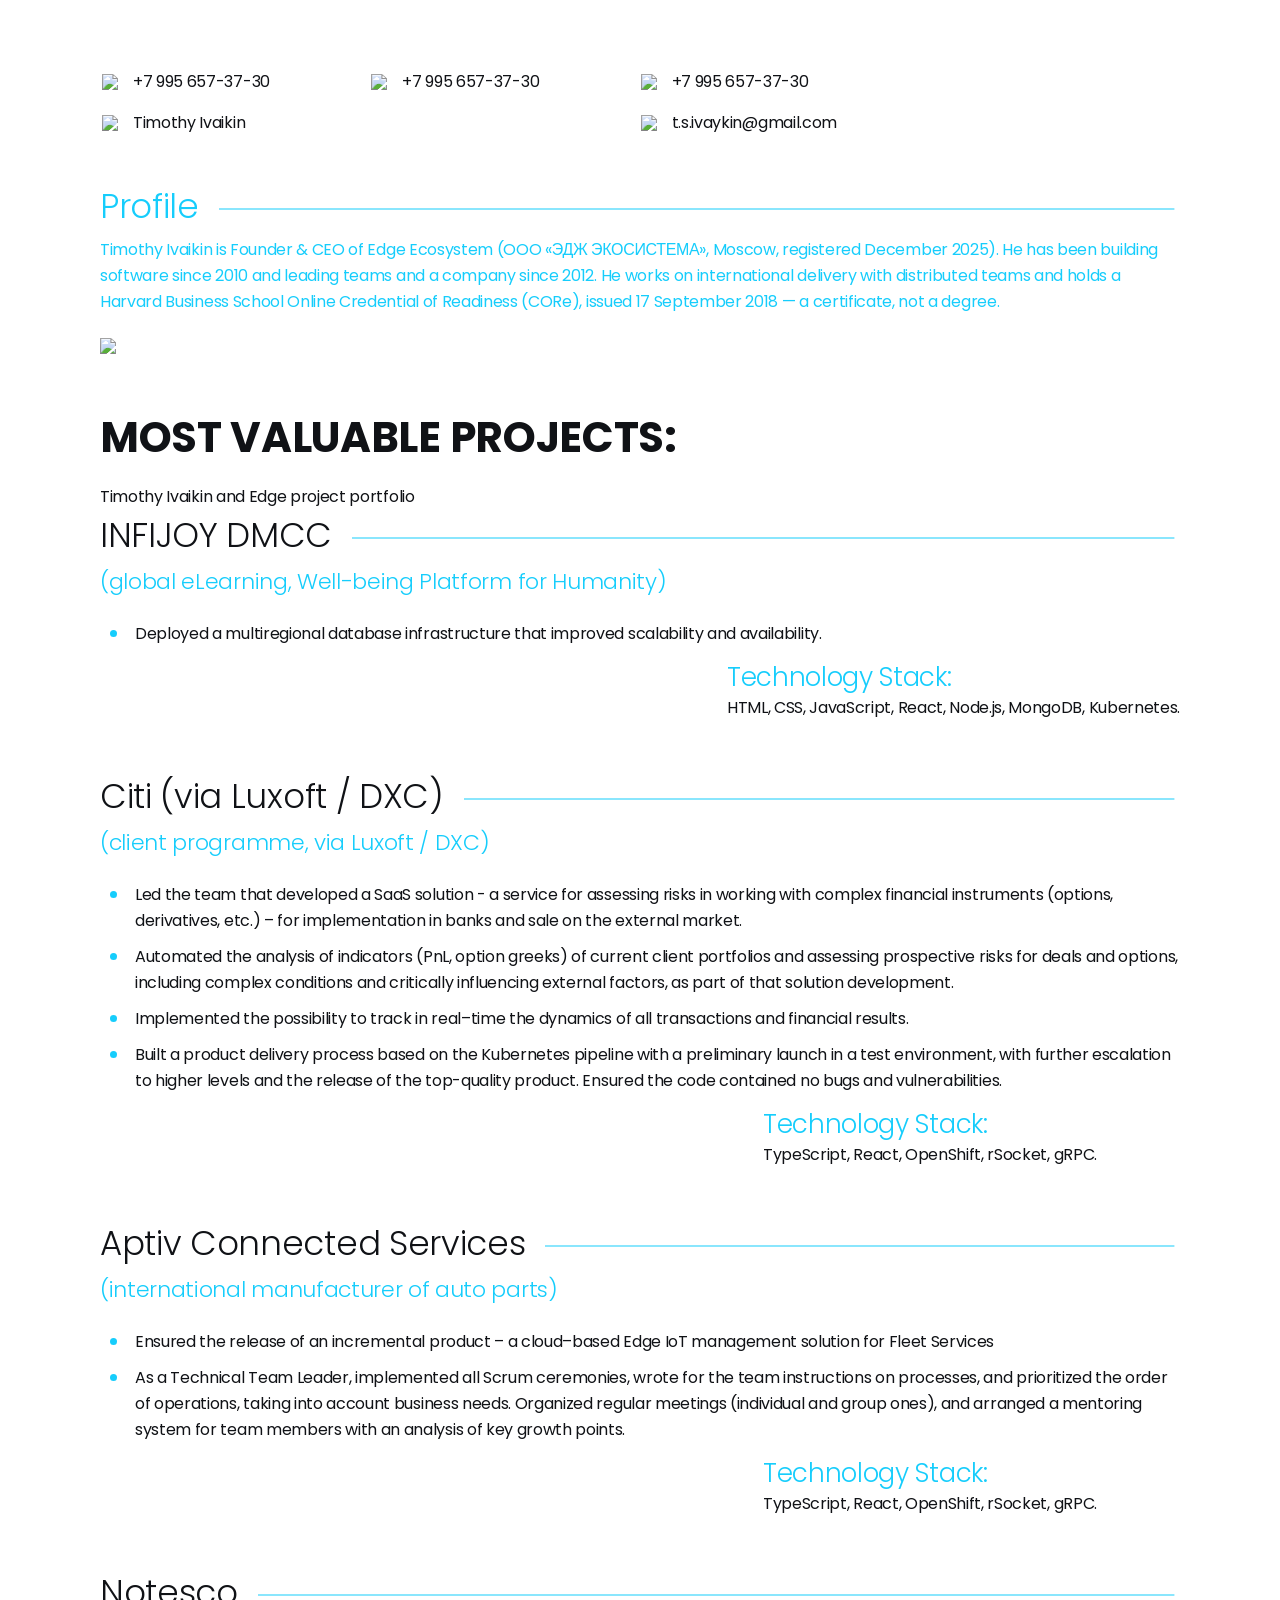
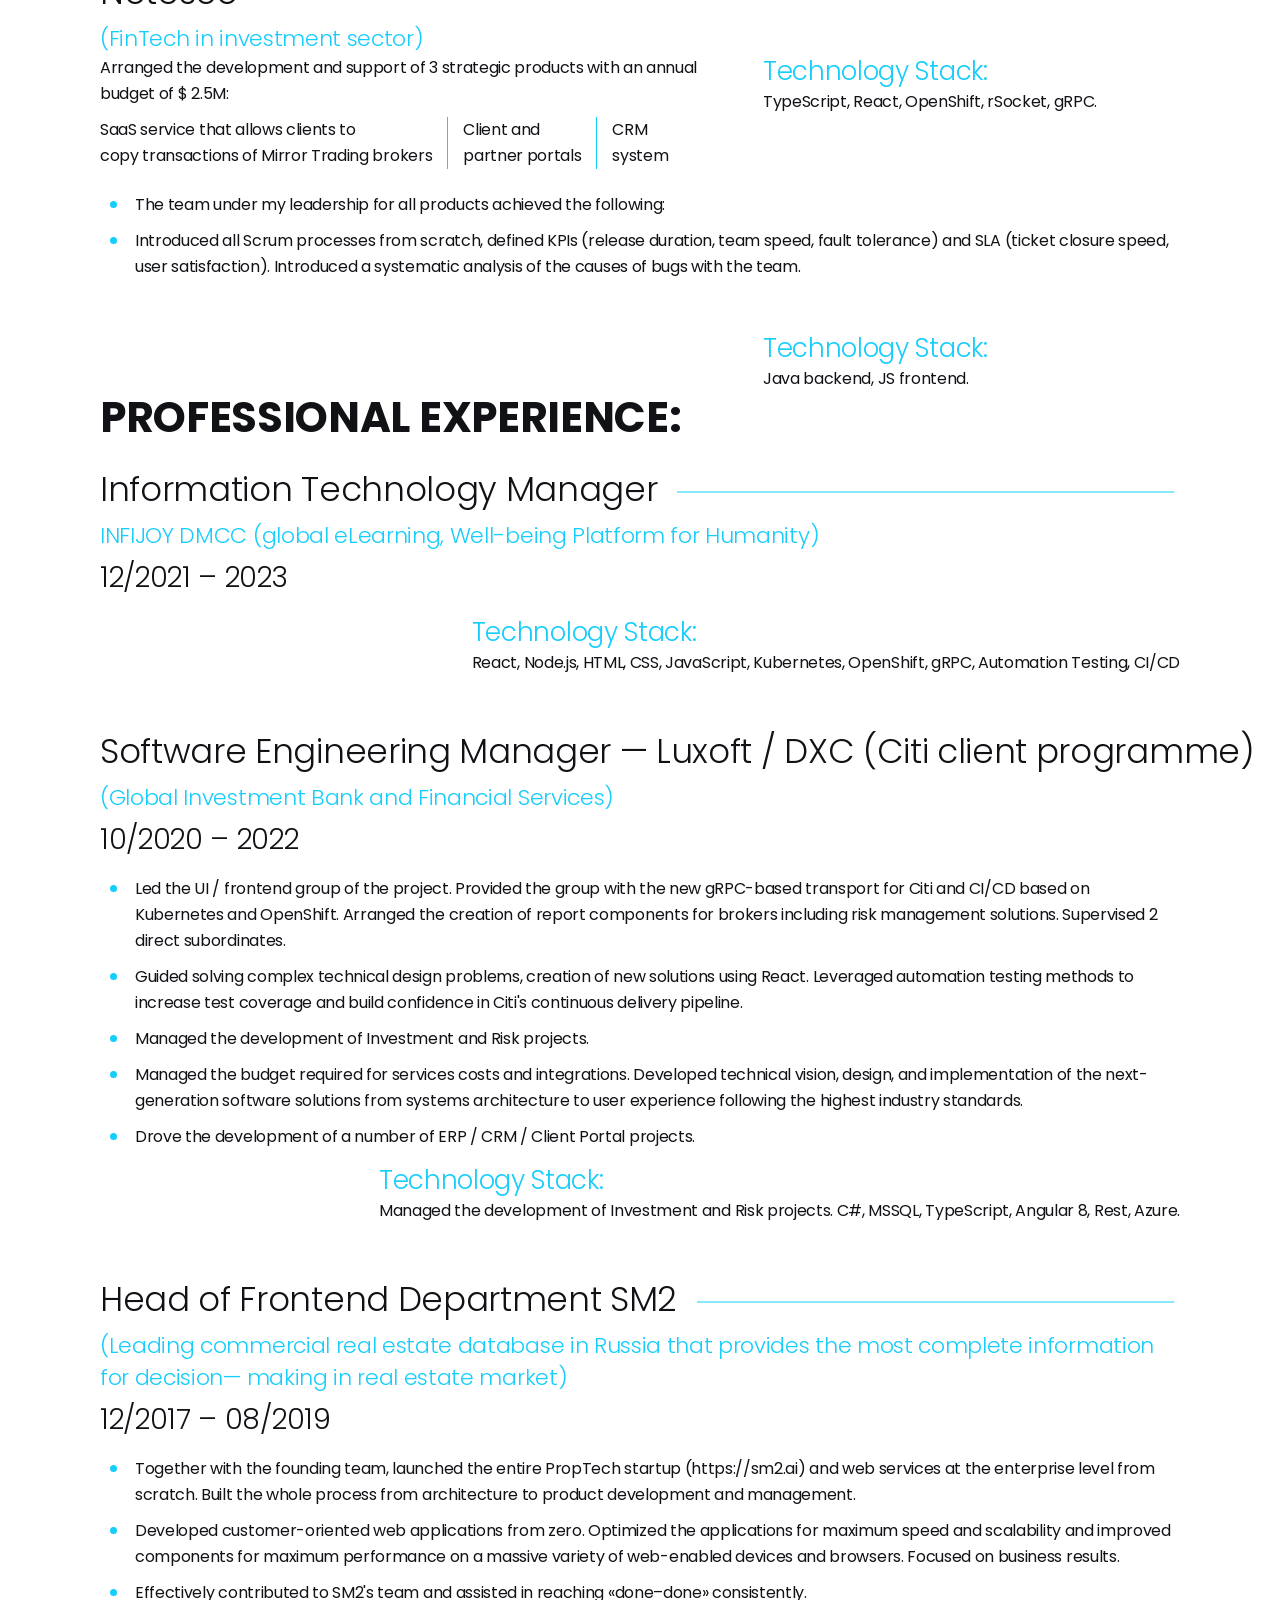
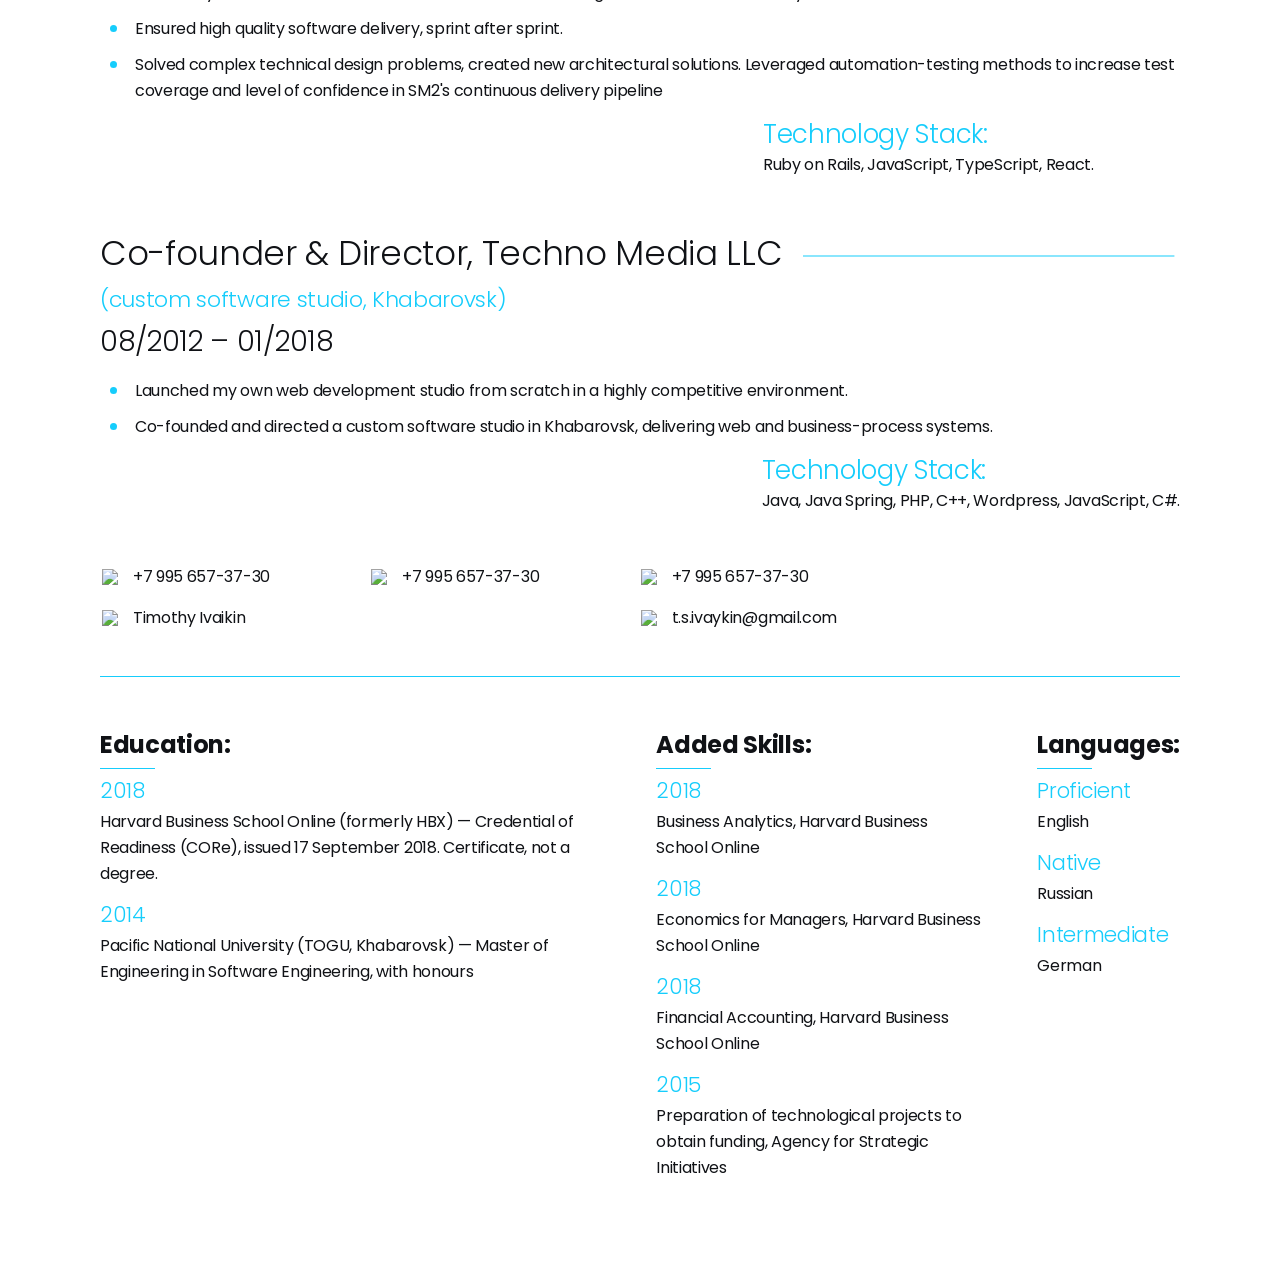
==== commit 41c38c37: "Replace unverified CV claims with documented wording Align cv.ivaikin.com (and the GitHub Pages mirr" ====
--- a/docs/index.html
+++ b/docs/index.html
@@ -1,7 +1,6 @@
 <!DOCTYPE html>
 <html lang="en" dir="ltr">
   <head>
-    <meta name="robots" content="noindex, follow">
     <meta http-equiv="Content-Type" content="text/html; charset=utf-8">
     <meta http-equiv="X-UA-Compatible" content="IE=edge">
     <meta name="viewport" content="width=device-width, initial-scale=1">
@@ -62,8 +61,7 @@
               Timothy S. Ivaikin
             </h1>
             <p>
-              CTO / Head of Business
-              Delivery Unit
+              Founder &amp; CEO, Edge Ecosystem
             </p>
             <span class="flex">
               <img src="asset/img/pin.svg">
@@ -72,7 +70,7 @@
 
             <div class="about">
               <p>
-                Timothy Ivaikin is a technology leader and founder — Founder & CEO of Edge Ecosystem — with 13+ years of software engineering and operations experience. He is working on complex international projects with teams drawn from multicultural backgrounds, such as the USA, England, Russia, Ireland, Cyprus, CIS and the Middle East. He has several certifications, such as Harvard Business School CORe.
+                Timothy Ivaikin is Founder & CEO of Edge Ecosystem (OOO «ЭДЖ ЭКОСИСТЕМА», Moscow, registered December 2025). He has been building software since 2010 and leading teams and a company since 2012. He works on international delivery with distributed teams and holds a Harvard Business School Online Credential of Readiness (CORe), issued 17 September 2018 — a certificate, not a degree.
               </p>
             </div>
 
@@ -84,7 +82,7 @@
 
         <div class="about">
           <p>
-            Timothy Ivaikin is a technology leader and founder — Founder & CEO of Edge Ecosystem — with 13+ years of engineering and operations experience. He is working on complex international projects with teams drawn from multicultural backgrounds, such as the USA, England, Russia, Ireland, Cyprus, CIS and the Middle East. He has several certifications, such as Harvard Business School CORe.
+            Timothy Ivaikin is Founder & CEO of Edge Ecosystem (OOO «ЭДЖ ЭКОСИСТЕМА», Moscow, registered December 2025). He has been building software since 2010 and leading teams and a company since 2012. He works on international delivery with distributed teams and holds a Harvard Business School Online Credential of Readiness (CORe), issued 17 September 2018 — a certificate, not a degree.
           </p>
         </div>
       </header>
@@ -98,43 +96,43 @@
       <div class="socmed">
 
         <div class="esoc flex">
-          <a href="tel:+971524649121" target="_blank">
+          <a href="tel:+79956573730" target="_blank">
             <figure class="flex c-flex">
               <img src="asset/img/sm1.svg">
             </figure>
           </a>
           <figcaption>
             <h3>Mobile Number</h3>
-            <a href="tel:+971524649121" target="_blank">
-              +971 52 464 9121
-            </a>
-          </figcaption>
-        </div>
-
-        <div class="esoc flex">
-          <a href="https://wa.me/971524649121" target="_blank">
+            <a href="tel:+79956573730" target="_blank">
+              +7 995 657-37-30
+            </a>
+          </figcaption>
+        </div>
+
+        <div class="esoc flex">
+          <a href="https://wa.me/79956573730" target="_blank">
             <figure class="flex c-flex">
               <img src="asset/img/sm2.svg">
             </figure>
           </a>
           <figcaption>
             <h3>Whatsapp</h3>
-            <a href="https://wa.me/971524649121" target="_blank">
-              +971 52 464 9121
-            </a>
-          </figcaption>
-        </div>
-
-        <div class="esoc flex">
-          <a href="https://msng.link/o/?+971524649121=tg" target="_blank">
+            <a href="https://wa.me/79956573730" target="_blank">
+              +7 995 657-37-30
+            </a>
+          </figcaption>
+        </div>
+
+        <div class="esoc flex">
+          <a href="https://msng.link/o/?+79956573730=tg" target="_blank">
             <figure class="flex c-flex">
               <img src="asset/img/sm3.svg">
             </figure>
           </a>
           <figcaption>
             <h3>Telegram</h3>
-            <a href="https://msng.link/o/?+971524649121=tg" target="_blank">
-              +971 52 464 9121
+            <a href="https://msng.link/o/?+79956573730=tg" target="_blank">
+              +7 995 657-37-30
             </a>
           </figcaption>
         </div>
@@ -325,21 +323,12 @@
       <div class="timelinecontent">
         <ul>
           <li>
-            <b>2017</b>
-            Harvard Business School «HBX CORe»
-          </li>
-          <li>
-            <b>2016</b>
-            Pacific National University PhD candidate in System Analysis
+            <b>2018</b>
+            Harvard Business School Online (formerly HBX) — Credential of Readiness (CORe), issued 17 September 2018. Certificate, not a degree.
           </li>
           <li>
             <b>2014</b>
-            Pacific National University Computer Science, Master's Degree
-          </li>
-          <li>
-            <b>2012</b>
-            Pacific National University Computer
-            and Fundamental Science, BA in Software Engineering
+            Pacific National University (TOGU, Khabarovsk) — Master of Engineering in Software Engineering, with honours
           </li>
         </ul>
       </div>
@@ -358,7 +347,7 @@
                     (digital transformation & AI automation company)
                   </p>
                   <span>
-                    2023 – present
+                    12/2025 – present
                   </span>
               </div>
               <div class="contentcl">
@@ -367,16 +356,50 @@
                           Founded and lead a technology company delivering digital platforms and AI automation for enterprise and government-level clients across Russia, the Middle East, and Central Asia.
                       </li>
                       <li>
-                          Consolidated 10+ years of delivery practice under ООО «Эдж Экосистема» (Moscow, 2025): government-grade platform delivery, hyperautomation, and technology leadership as a service.
+                          The legal entity was registered in Moscow on 16 December 2025. Delivery includes digital platforms and automation for enterprise and government-level clients, and owned products such as EdgeFocus.
                       </li>
                   </ul>
               </div>
           </div>
+          
           <div class="cl_">
               <div class="titlecontent">
                   <h3>
-                    INFIJOY DMCC (global eLearning, Well-being Platform for Humanity)
+                    Technical Team Lead — PLP Events (Platinumlist), partner delivery including Discover Culture
                   </h3>
+                  <p>
+                    (national cultural-events and ticketing platform of the Saudi Ministry of Culture)
+                  </p>
+                  <span>
+                    08/2023 – 01/2025
+                  </span>
+              </div>
+              <div class="contentcl">
+                  <ul>
+                      <li>
+                          Fixed-term Technical Team Lead, beginning 7 August 2023, on partner delivery that included Discover Culture.
+                      </li>
+                      <li>
+                          Led development and operations of the cultural-events and ticketing application and its infrastructure.
+                      </li>
+                      <li>
+                          The Saudi Ministry of Culture announced the beta launch on 23 November 2023
+                          (<a href="https://www.spa.gov.sa/en/N2002647" target="_blank" rel="noopener">SPA</a>).
+                      </li>
+                  </ul>
+              </div>
+          </div>
+<div class="cl_">
+              <div class="titlecontent">
+                  <h3>
+                    Information Technology Manager — Infijoy DMCC
+                  </h3>
+                  <p>
+                    (learning and wellbeing platform)
+                  </p>
+                  <span>
+                    12/2021 – 2023
+                  </span>
               </div>
               <div class="contentcl">
                   <ul>
@@ -392,27 +415,15 @@
                       <li>
                           Built a DevOps pipeline for continuous integration and delivery.
                       </li>
-                      <li>
-                          Implemented DevOps practices resulting in a 20% reduction of application delivery times.
-                      </li>
-                      <li>
-                          Developed a tracking system that reduced the number of open issues by 30%.
-                      </li>
-                      <li>
-                          Increased application and web performance by 40%.
-                      </li>
+                      
+                      
+                      
                       <li>
                           Deployed a multiregional database infrastructure that improved scalability and availability.
                       </li>
-                      <li>
-                          Established and managed a QA department that achieved a 95% success rate.
-                      </li>
-                      <li>
-                          Developed and implemented a community architecture that increased user engagement by 60%.
-                      </li>
-                      <li>
-                          Led a team that improved API, backend, and frontend performance, resulting in a 30% reduction in page and apps load times.
-                      </li>
+                      
+                      
+                      
                   </ul>
 
                   <h4>Technology Stack:</h4>
@@ -425,13 +436,13 @@
         <div class="cl_">
           <div class="titlecontent">
             <h3>
-              Software Engineering Manager CitiGroup :
+              Software Engineering Manager — Luxoft / DXC (Citi client programme) :
             </h3>
             <p>
               (Global Investment Bank and Financial Services)
             </p>
             <span>
-              10/2020
+              10/2020 – 2022
             </span>
           </div>
           <div class="contentcl">
@@ -459,7 +470,7 @@
         <div class="cl_">
           <div class="titlecontent">
             <h3>
-              Tech Lead / Head of Development Notesko :
+              Software Engineering Manager / Team Leader — Notesco :
             </h3>
             <p>
               (FinTech in investment sector)
@@ -470,10 +481,7 @@
           </div>
           <div class="contentcl">
             <ul>
-              <li>
-                Led 3 teams of 1-5 developers with projects of around $2,5M average annual budget. Ensured a highly effective workflow with more than 11 fully automated
-                pipelines for microservices–based projects.
-              </li>
+              
               <li>
                 Managed the budget required for services costs and integrations. Developed technical vision, design, and implementation of the next-generation software
                 solutions from systems architecture to user experience following the highest industry standards.
@@ -509,9 +517,7 @@
                 Together with the founding team, launched the entire PropTech startup (https://sm2.ai) and web services at the enterprise level from scratch. Built the whole
                 process from architecture to product development and management.
               </li>
-              <li>
-                Made strategic corporate and product decisions that resulted in 177% growth in 12 months.
-              </li>
+              
               <li>
                 Developed customer-oriented web applications from zero. Optimized the applications for maximum speed and scalability and improved components for
                 maximum performance on a massive variety of web-enabled devices and browsers. Focused on business results.
@@ -519,9 +525,7 @@
               <li>
                 Effectively contributed to SM2's team and assisted in reaching «done–done» consistently.
               </li>
-              <li>
-                By taking the initiative, organized 10 annual events, which resulted in 12 new partnership agreements
-              </li>
+              
               <li>
                 Ensured high quality software delivery, sprint after sprint.
               </li>
@@ -541,10 +545,10 @@
         <div class="cl_">
           <div class="titlecontent">
             <h3>
-              Founder & CEO, Techno Media Ltd :
+              Co-founder &amp; Director, Techno Media LLC :
             </h3>
             <p>
-              (leading web & mobile agency)
+              (custom software studio, Khabarovsk)
             </p>
             <span>
               08/2012 – 01/2018
@@ -556,16 +560,11 @@
                 Launched my own web development studio from scratch in a highly competitive environment.
               </li>
               <li>
-                Over the course of 6 years, the team under my leadership executed over 230 projects to develop and integrate software for federal networks (HoReCa,
-                FMCG), regional IT clusters, and executive authorities with an average project budget of $ 8K.
-              </li>
-              <li>
-                Orchestrated the full–stack development for the federal delivery network “Dodo Pizza” (namely dodopizza.com website and internal solutions for
-                automating business processes).
-              </li>
-              <li>
-                Led the front-end development for 3 main Spongecell / Flashtalking projects, which comprise:app.spongecell.com, advertising studio and own business processes.
-                Automated solutions with over 1250 different functions at the infrastructure and client levels.
+                Co-founded and directed a custom software studio in Khabarovsk, delivering web and business-process systems.
+              </li>
+              
+              <li>
+                Also worked on front-end delivery for Spongecell / Flashtalking projects (listed separately in recent CVs as a distinct role).
               </li>
             </ul>
 
@@ -603,27 +602,15 @@
               <li>
                 Built a DevOps pipeline for continuous integration and delivery.
               </li>
-              <li>
-                Implemented DevOps practices resulting in a 20% reduction of application delivery times.
-              </li>
-              <li>
-                Developed a tracking system that reduced the number of open issues by 30%.
-              </li>
-              <li>
-                Increased application and web performance by 40%.
-              </li>
+              
+              
+              
               <li>
                 Deployed a multiregional database infrastructure that improved scalability and availability.
               </li>
-              <li>
-                Established and managed a QA department that achieved a 95% success rate.
-              </li>
-              <li>
-                Developed and implemented a community architecture that increased user engagement by 60%.
-              </li>
-              <li>
-                Led a team that improved API, backend, and frontend performance, resulting in a 30% reduction in page and apps load times.
-              </li>
+              
+              
+              
             </ul>
 
             <h4>Technology Stack:</h4>
@@ -636,10 +623,10 @@
         <div class="cl_">
           <div class="titlecontent">
             <h3>
-              Citygroup
+              Citi (via Luxoft / DXC)
             </h3>
             <p>
-              (international investment bank)
+              (client programme, via Luxoft / DXC)
             </p>
           </div>
           <div class="contentcl">
@@ -652,9 +639,7 @@
                 Automated the analysis of indicators (PnL, option greeks) of current client portfolios and assessing prospective risks for deals and options, including complex
                 conditions and critically influencing external factors, as part of that solution development.
               </li>
-              <li>
-                Reduced the speed of making critical decisions on transactions from 2–3 days to 1 minute with many people involved in decision-making process.
-              </li>
+              
               <li>
                 Implemented the possibility to track in real–time the dynamics of all transactions and financial results.
               </li>
@@ -690,10 +675,7 @@
                 account business needs. Organized regular meetings (individual and group ones), and arranged a mentoring system for team members with an analysis of key
                 growth points.
               </li>
-              <li>
-                Organized the creation of a fault-tolerant system and reduced the number of product failures by 80%, by changing the architecture to improve the speed and
-                 quality of development.
-              </li>
+              
             </ul>
 
             <h4>Technology Stack:</h4>
@@ -706,7 +688,7 @@
         <div class="cl_">
           <div class="titlecontent">
             <h3>
-              Notesko
+              Notesco
             </h3>
             <p>
               (FinTech in investment sector)
@@ -734,29 +716,14 @@
               <li>
                 The team under my leadership for all products achieved the following:
                 <ul>
-                  <li>
-                    Increased the frequency of releases by 7 times (new release 1 time in 2 days, previously 1 time in 2 weeks) and built continuous integration.
-                  </li>
-                  <li>
-                    Eliminated all critical bugs on the release (previously it had at least 2 critical bugs per month due to a sharp scaling of the business),
-                    and the number of non-critical errors was reduced by 20%.
-                  </li>
-                  <li>
-                    Got 99.99% of sessions passing without interruptions in work (previously the number was no more than 60%, with interruptions within 1 hour).
-                  </li>
-                  <li>
-                    Reached velocity of at least 14 story-points per sprint for 1 team member with a low variance of deviations (previously the number
-                    was 3-6 story-points per sprint).
-                  </li>
-                  <li>
-                    Swiftly closed tickets within no more than 1 hour from the moment of first contact (previously it was not measured.
-                  </li>
+                  
+                  
+                  
+                  
+                  
                 </ul>
               </li>
-              <li>
-                Adopted the DDD approach (Domain Driven Design), used message bus for exchanging data between services, designed a scalable architecture that allowed
-                the business to grow 100 times (over 2 years of operation, the number of users increased from 10 thousand to 1 million).
-              </li>
+              
               <li>
                 Introduced all Scrum processes from scratch, defined KPIs (release duration, team speed, fault tolerance) and SLA (ticket closure speed, user satisfaction).
                 Introduced a systematic analysis of the causes of bugs with the team.
@@ -779,33 +746,27 @@
       </h2>
       <div class="timelinecontent">
         <ul>
-          <li>
-            <b>2020</b>
-            <span>
-              Strategic Management
-            </span>
-            Copenhagen Business School
-          </li>
-          <li>
-            <b>2017</b>
+          
+          <li>
+            <b>2018</b>
             <span>
               Business Analytics
             </span>
-            Harvard Business School Online
-          </li>
-          <li>
-            <b>2017</b>
+            Harvard Business School Online (part of CORe)
+          </li>
+          <li>
+            <b>2018</b>
             <span>
               Economics for Managers
             </span>
-            Harvard Business School Online
-          </li>
-          <li>
-            <b>2017</b>
+            Harvard Business School Online (part of CORe)
+          </li>
+          <li>
+            <b>2018</b>
             <span>
               Financial Accounting
             </span>
-            Harvard Business School Online
+            Harvard Business School Online (part of CORe)
           </li>
           <li>
             <b>2015</b>
@@ -814,13 +775,7 @@
             </span>
             Agency for Strategic Initiatives
           </li>
-          <li>
-            <b>2012</b>
-            <span>
-              BA in Finance (fast-track degree program)
-            </span>
-            Pacific National University
-          </li>
+          
         </ul>
       </div>
 
@@ -853,43 +808,43 @@
       <div class="socmed dst">
 
         <div class="esoc flex">
-          <a href="tel:+971524649121" target="_blank">
+          <a href="tel:+79956573730" target="_blank">
             <figure class="flex c-flex">
               <img src="asset/img/sm1.svg">
             </figure>
           </a>
           <figcaption>
             <!-- <h3>Mobile Number</h3> -->
-            <a href="tel:+971524649121" target="_blank">
-              +971 52 464 9121
-            </a>
-          </figcaption>
-        </div>
-
-        <div class="esoc flex">
-          <a href="https://wa.me/971524649121" target="_blank">
+            <a href="tel:+79956573730" target="_blank">
+              +7 995 657-37-30
+            </a>
+          </figcaption>
+        </div>
+
+        <div class="esoc flex">
+          <a href="https://wa.me/79956573730" target="_blank">
             <figure class="flex c-flex">
               <img src="asset/img/sm2.svg">
             </figure>
           </a>
           <figcaption>
             <!-- <h3>Whatsapp</h3> -->
-            <a href="https://wa.me/971524649121" target="_blank">
-              +971 52 464 9121
-            </a>
-          </figcaption>
-        </div>
-
-        <div class="esoc flex">
-          <a href="https://msng.link/o/?+971524649121=tg" target="_blank">
+            <a href="https://wa.me/79956573730" target="_blank">
+              +7 995 657-37-30
+            </a>
+          </figcaption>
+        </div>
+
+        <div class="esoc flex">
+          <a href="https://msng.link/o/?+79956573730=tg" target="_blank">
             <figure class="flex c-flex">
               <img src="asset/img/sm3.svg">
             </figure>
           </a>
           <figcaption>
             <!-- <h3>Telegram</h3> -->
-            <a href="https://msng.link/o/?+971524649121=tg" target="_blank">
-              +971 52 464 9121
+            <a href="https://msng.link/o/?+79956573730=tg" target="_blank">
+              +7 995 657-37-30
             </a>
           </figcaption>
         </div>
@@ -944,7 +899,7 @@
         </h2>
         <div class="bluectn">
           <p>
-            Timothy Ivaikin is a technology leader and founder — Founder & CEO of Edge Ecosystem — with 13+ years of engineering and operations experience. He is working on complex international projects with teams drawn from multicultural backgrounds, such as the USA, England, Russia, Ireland, Cyprus, CIS and the Middle East. He has several certifications, such as Harvard Business School CORe. 
+            Timothy Ivaikin is Founder & CEO of Edge Ecosystem (OOO «ЭДЖ ЭКОСИСТЕМА», Moscow, registered December 2025). He has been building software since 2010 and leading teams and a company since 2012. He works on international delivery with distributed teams and holds a Harvard Business School Online Credential of Readiness (CORe), issued 17 September 2018 — a certificate, not a degree. 
           </p>
         </div>
       </div>
@@ -969,15 +924,15 @@
 
         <div class="ncontent">
             <ul>
-                <li>Led the development and launch of a global eLearning and well-being platform, with a focus on providing educational content and resources to users in over 100 countries.</li>
-                <li>Built and managed a highly-skilled engineering team and managed the delivery of the platform, on-time and on-budget.</li>
-                <li>Implemented DevOps practices that resulted in a 50% reduction in time-to-market.</li>
-                <li>Developed a tracking system that reduced the number of open issues by 80%.</li>
-                <li>Increased application and web performance by 60%.</li>
+                
+                
+                
+                
+                
                 <li>Deployed a multiregional database infrastructure that improved scalability and availability.</li>
-                <li>Established and managed a QA department that achieved a 99% success rate.</li>
-                <li>Developed and implemented a community architecture that increased user engagement by 200%.</li>
-                <li>Led a team that improved API, backend, and frontend performance, resulting in a 50% reduction in page and apps load times.</li>
+                
+                
+                
             </ul>
 
             <div class="tnstack flex">
@@ -993,10 +948,10 @@
 
       <div class="titleline">
         <h2>
-          CitiGroup
+          Citi (via Luxoft / DXC)
         </h2>
         <span class="subtit">
-          (international investment bank)
+          (client programme, via Luxoft / DXC)
         </span>
       </div>
 
@@ -1010,9 +965,7 @@
             Automated the analysis of indicators (PnL, option greeks) of current client portfolios and assessing prospective risks for deals and options, including complex
             conditions and critically influencing external factors, as part of that solution development.
           </li>
-          <li>
-            Reduced the speed of making critical decisions on transactions from 2–3 days to 1 minute with many people involved in decision-making process.
-          </li>
+          
           <li>
             Implemented the possibility to track in real–time the dynamics of all transactions and financial results.
           </li>
@@ -1051,10 +1004,7 @@
             account business needs. Organized regular meetings (individual and group ones), and arranged a mentoring system for team members with an analysis of key
             growth points.
           </li>
-          <li>
-            Organized the creation of a fault-tolerant system and reduced the number of product failures by 80%, by changing the architecture to improve the speed and
-            quality of development.
-          </li>
+          
         </ul>
 
         <div class="tnstack flex">
@@ -1070,7 +1020,7 @@
 
       <div class="titleline">
         <h2>
-          Notesko
+          Notesco
         </h2>
         <span class="subtit">
           (FinTech in investment sector)
@@ -1116,30 +1066,15 @@
           <li>
             The team under my leadership for all products achieved the following:
             <ul>
-              <li>
-                Increased the frequency of releases by 7 times (new release 1 time in 2 days, previously 1 time in 2 weeks) and built continuous integration
-              </li>
-              <li>
-                Eliminated all critical bugs on the release (previously it had at least 2 critical bugs per month due to a sharp scaling of the business),
-                and the number of non-critical errors was reduced by 20%
-              </li>
-              <li>
-                Got 99.99% of sessions passing without interruptions in work (previously the number was no more than 60%, with interruptions within 1 hour)
-              </li>
-              <li>
-                Reached velocity of at least 14 story-points per sprint for 1 team member with a low variance of deviations (previously the number
-                was 3-6 story-points per sprint)
-              </li>
-              <li>
-                Swiftly closed tickets within no more than 1 hour from the moment of first contact (previously it was not measured
-              </li>
-            </ul>
-          </li>
-
-          <li>
-            Adopted the DDD approach (Domain Driven Design), used message bus for exchanging data between services, designed a scalable architecture that allowed
-            the business to grow 100 times (over 2 years of operation, the number of users increased from 10 thousand to 1 million).
-          </li>
+              
+              
+              
+              
+              
+            </ul>
+          </li>
+
+          
 
           <li>
             Introduced all Scrum processes from scratch, defined KPIs (release duration, team speed, fault tolerance) and SLA (ticket closure speed, user satisfaction).
@@ -1166,34 +1101,23 @@
 
         <div class="titleline">
             <h2>
-                CTO (Chief Technology Officer)
+                Information Technology Manager
             </h2>
             <span class="subtit">
           INFIJOY DMCC (global eLearning, Well-being Platform for Humanity)
         </span>
             <span class="date">
-          12/2021 - 1/2023
+          12/2021 – 2023
         </span>
         </div>
 
         <div class="ncontent">
             <ul>
-                    <li>
-                      Managed development of all company services: backend, frontend, mobile iOS and Android, DevOps. Hired developers, managed budgets, people management.
-Integrated ITIL v4 practices. With the help of amazing PM I hired have improved developers throughout 1.5x times. Build all features from scratch with development teams hired and managed
-                  </li>
-            <li>
-                Led technical operations and product development of IJ’s global eLearning and well-being platform. Oversaw a team of 10 developers and managed the technical delivery of multiple projects.
-            </li>
-            <li>
-                Implemented DevOps practices resulting in a 20% reduction of application delivery times. Developed a tracking system that reduced the number of open issues by 30%. Increased application and web performance by 40%.
-            </li>
-            <li>
-                Deployed a multiregional database infrastructure that improved scalability and availability. Established and managed a QA department that achieved a 95% success rate. Developed and implemented a community architecture that increased user engagement by 60%.
-            </li>
-            <li>
-                Led a team that improved API, backend, and frontend performance, resulting in a 30% reduction in page and apps load times.
-            </li>
+                    
+            
+            
+            
+            
         </ul>
 
             <div class="tnstack flex">
@@ -1209,13 +1133,13 @@
 
       <div class="titleline">
         <h2>
-          Software Engineering Manager CitiGroup
+          Software Engineering Manager — Luxoft / DXC (Citi client programme)
         </h2>
         <span class="subtit">
           (Global Investment Bank and Financial Services)
         </span>
         <span class="date">
-          06/2019 - 12/2021
+          10/2020 – 2022
         </span>
       </div>
 
@@ -1232,10 +1156,7 @@
           <li>
             Managed the development of Investment and Risk projects.
           </li>
-          <li>
-            Led 3 teams of 1-5 developers with projects of around $2,5M average annual budget. Ensured a highly effective workflow with more than 11 fully automated
-            pipelines for microservices–based projects.
-          </li>
+          
           <li>
             Managed the budget required for services costs and integrations. Developed technical vision, design, and implementation of the next-generation software
             solutions from systems architecture to user experience following the highest industry standards.
@@ -1275,9 +1196,7 @@
             Together with the founding team, launched the entire PropTech startup (https://sm2.ai) and web services at the enterprise level from scratch. Built the whole
             process from architecture to product development and management.
           </li>
-          <li>
-            Made strategic corporate and product decisions that resulted in 177% growth in 12 months.
-          </li>
+          
           <li>
             Developed customer-oriented web applications from zero. Optimized the applications for maximum speed and scalability and improved components for
             maximum performance on a massive variety of web-enabled devices and browsers. Focused on business results.
@@ -1285,9 +1204,7 @@
           <li>
             Effectively contributed to SM2's team and assisted in reaching «done–done» consistently.
           </li>
-          <li>
-            By taking the initiative, organized 10 annual events, which resulted in 12 new partnership agreements.
-          </li>
+          
           <li>
             Ensured high quality software delivery, sprint after sprint.
           </li>
@@ -1310,10 +1227,10 @@
 
       <div class="titleline">
         <h2>
-          Founder & CEO, Techno Media Ltd
+          Co-founder &amp; Director, Techno Media LLC
         </h2>
         <span class="subtit">
-          (leading web & mobile agency)
+          (custom software studio, Khabarovsk)
         </span>
         <span class="date">
           08/2012 – 01/2018
@@ -1326,17 +1243,10 @@
             Launched my own web development studio from scratch in a highly competitive environment.
           </li>
           <li>
-            Over the course of 6 years, the team under my leadership executed over 230 projects to develop and integrate software for federal networks (HoReCa,
-            FMCG), regional IT clusters, and executive authorities with an average project budget of $ 8K.
-          </li>
-          <li>
-            Orchestrated the full–stack development for the federal delivery network “Dodo Pizza” (namely dodopizza.com website and internal solutions for
-            automating business processes).
-          </li>
-          <li>
-            Led the front-end development for 3 main Spongecell / Flashtalking projects, which comprise:app.spongecell.com,advertisingstudioandownbusinessprocesses.
-            Automated solutions with over 1250 different functions at the infrastructure and client levels.
-          </li>
+            Co-founded and directed a custom software studio in Khabarovsk, delivering web and business-process systems.
+          </li>
+          
+          
         </ul>
 
         <div class="tnstack flex">
@@ -1353,43 +1263,43 @@
       <div class="socmed dst">
 
         <div class="esoc flex">
-          <a href="tel:+971524649121" target="_blank">
+          <a href="tel:+79956573730" target="_blank">
             <figure class="flex c-flex">
               <img src="asset/img/sm1.svg">
             </figure>
           </a>
           <figcaption>
             <!-- <h3>Mobile Number</h3> -->
-            <a href="tel:+971524649121" target="_blank">
-              +971 52 464 9121
-            </a>
-          </figcaption>
-        </div>
-
-        <div class="esoc flex">
-          <a href="https://wa.me/971524649121" target="_blank">
+            <a href="tel:+79956573730" target="_blank">
+              +7 995 657-37-30
+            </a>
+          </figcaption>
+        </div>
+
+        <div class="esoc flex">
+          <a href="https://wa.me/79956573730" target="_blank">
             <figure class="flex c-flex">
               <img src="asset/img/sm2.svg">
             </figure>
           </a>
           <figcaption>
             <!-- <h3>Whatsapp</h3> -->
-            <a href="https://wa.me/971524649121" target="_blank">
-              +971 52 464 9121
-            </a>
-          </figcaption>
-        </div>
-
-        <div class="esoc flex">
-          <a href="https://msng.link/o/?+971524649121=tg" target="_blank">
+            <a href="https://wa.me/79956573730" target="_blank">
+              +7 995 657-37-30
+            </a>
+          </figcaption>
+        </div>
+
+        <div class="esoc flex">
+          <a href="https://msng.link/o/?+79956573730=tg" target="_blank">
             <figure class="flex c-flex">
               <img src="asset/img/sm3.svg">
             </figure>
           </a>
           <figcaption>
             <!-- <h3>Telegram</h3> -->
-            <a href="https://msng.link/o/?+971524649121=tg" target="_blank">
-              +971 52 464 9121
+            <a href="https://msng.link/o/?+79956573730=tg" target="_blank">
+              +7 995 657-37-30
             </a>
           </figcaption>
         </div>
@@ -1445,58 +1355,40 @@
           </h2>
           <p>
             <span>
-              2017
-            </span>
-            Harvard Business School «HBX CORe»
+              2018
+            </span>
+            Harvard Business School Online (formerly HBX) — Credential of Readiness (CORe), issued 17 September 2018. Certificate, not a degree.
           </p>
+          
           <p>
             <span>
-              2016
-            </span>
-            Pacific National University PhD candidate
-            in System Analysis
+              2014
+            </span>
+            Pacific National University (TOGU, Khabarovsk) — Master of Engineering in Software Engineering, with honours
           </p>
-          <p>
-            <span>
-              2014
-            </span>
-            Pacific National University Computer Science,
-            Master's Degree
-          </p>
-          <p>
-            <span>
-              2012
-            </span>
-            Pacific National University Computer
-            and Fundamental Science, BA in Software Engineering
-          </p>
+          
         </div>
 
         <div class="ebtmm">
           <h2>
             Added Skills:
           </h2>
+          
           <p>
-            <span>
-              2020
-            </span>
-            Strategic Management, Copenhagen Business School
-          </p>
-          <p>
-            <span>
-              2017
+                              <span>
+              2018
             </span>
             Business Analytics, Harvard Business School Online
           </p>
           <p>
-            <span>
-              2017
+                              <span>
+              2018
             </span>
             Economics for Managers, Harvard Business School Online
           </p>
           <p>
-            <span>
-              2017
+                              <span>
+              2018
             </span>
             Financial Accounting, Harvard Business School Online
           </p>
@@ -1507,13 +1399,7 @@
             Preparation of technological projects to obtain
             funding, Agency for Strategic Initiatives
           </p>
-          <p>
-            <span>
-              2012
-            </span>
-            BA in Finance (fast-track degree program),
-            Pacific National University
-          </p>
+          
         </div>
 
         <div class="ebtmm">
